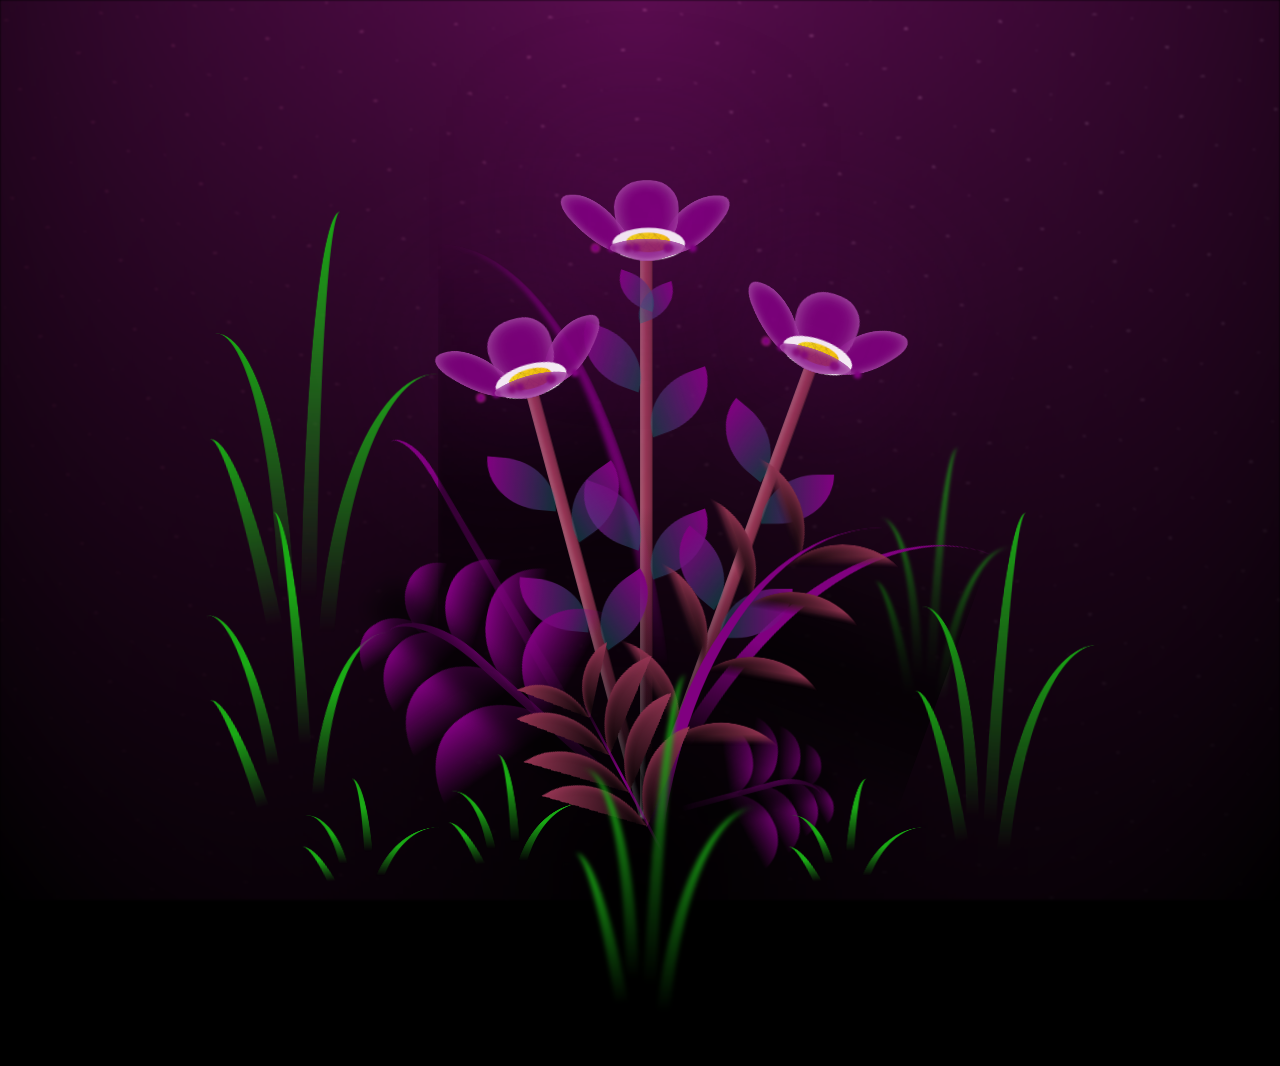
==== index.html @ 7416a655 "Add files via upload" ====
<html lang="en"><head>
    <meta charset="UTF-8">
    <meta http-equiv="X-UA-Compatible" content="IE=edge">
    <meta name="viewport" content="width=device-width, initial-scale=1.0">
    <title>Document</title>
    <style>
        *,
*::after,
*::before {
  padding: 0;
  margin: 0;
  box-sizing: border-box;
}

:root {
  --dark-color: #000;
}

body {
  display: flex;
  align-items: flex-end;
  justify-content: center;
  min-height: 100vh;
  background-color: var(--dark-color);
  overflow: hidden;
  perspective: 1000px;
}

.night {
  position: fixed;
  left: 50%;
  top: 0;
  transform: translateX(-50%);
  width: 100%;
  height: 100%;
  filter: blur(0.1vmin);
  background-image: radial-gradient(ellipse at top, transparent 0%, var(--dark-color)), radial-gradient(ellipse at bottom, var(--dark-color), rgba(206, 29, 182, 0.623)), repeating-linear-gradient(220deg, black 0px, black 19px, transparent 19px, transparent 22px), repeating-linear-gradient(189deg, black 0px, black 19px, transparent 19px, transparent 22px), repeating-linear-gradient(148deg, black 0px, black 19px, transparent 19px, transparent 22px), linear-gradient(90deg, #953553, #f0f0f0);
}

.flowers {
  position: relative;
  transform: scale(0.9);
}

.flower {
  position: absolute;
  bottom: 10vmin;
  transform-origin: bottom center;
  z-index: 10;
  --fl-speed: 0.8s;
}
.flower--1 {
  -webkit-animation: moving-flower-1 4s linear infinite;
          animation: moving-flower-1 4s linear infinite;
}
.flower--1 .flower__line {
  height: 70vmin;
  -webkit-animation-delay: 0.3s;
          animation-delay: 0.3s;
}
.flower--1 .flower__line__leaf--1 {
  -webkit-animation: blooming-leaf-right var(--fl-speed) 1.6s backwards;
          animation: blooming-leaf-right var(--fl-speed) 1.6s backwards;
}
.flower--1 .flower__line__leaf--2 {
  -webkit-animation: blooming-leaf-right var(--fl-speed) 1.4s backwards;
          animation: blooming-leaf-right var(--fl-speed) 1.4s backwards;
}
.flower--1 .flower__line__leaf--3 {
  -webkit-animation: blooming-leaf-left var(--fl-speed) 1.2s backwards;
          animation: blooming-leaf-left var(--fl-speed) 1.2s backwards;
}
.flower--1 .flower__line__leaf--4 {
  -webkit-animation: blooming-leaf-left var(--fl-speed) 1s backwards;
          animation: blooming-leaf-left var(--fl-speed) 1s backwards;
}
.flower--1 .flower__line__leaf--5 {
  -webkit-animation: blooming-leaf-right var(--fl-speed) 1.8s backwards;
          animation: blooming-leaf-right var(--fl-speed) 1.8s backwards;
}
.flower--1 .flower__line__leaf--6 {
  -webkit-animation: blooming-leaf-left var(--fl-speed) 2s backwards;
          animation: blooming-leaf-left var(--fl-speed) 2s backwards;
}
.flower--2 {
  left: 50%;
  transform: rotate(20deg);
  -webkit-animation: moving-flower-2 4s linear infinite;
          animation: moving-flower-2 4s linear infinite;
}
.flower--2 .flower__line {
  height: 60vmin;
  -webkit-animation-delay: 0.6s;
          animation-delay: 0.6s;
}
.flower--2 .flower__line__leaf--1 {
  -webkit-animation: blooming-leaf-right var(--fl-speed) 1.9s backwards;
          animation: blooming-leaf-right var(--fl-speed) 1.9s backwards;
}
.flower--2 .flower__line__leaf--2 {
  -webkit-animation: blooming-leaf-right var(--fl-speed) 1.7s backwards;
          animation: blooming-leaf-right var(--fl-speed) 1.7s backwards;
}
.flower--2 .flower__line__leaf--3 {
  -webkit-animation: blooming-leaf-left var(--fl-speed) 1.5s backwards;
          animation: blooming-leaf-left var(--fl-speed) 1.5s backwards;
}
.flower--2 .flower__line__leaf--4 {
  -webkit-animation: blooming-leaf-left var(--fl-speed) 1.3s backwards;
          animation: blooming-leaf-left var(--fl-speed) 1.3s backwards;
}
.flower--3 {
  left: 50%;
  transform: rotate(-15deg);
  -webkit-animation: moving-flower-3 4s linear infinite;
          animation: moving-flower-3 4s linear infinite;
}
.flower--3 .flower__line {
  -webkit-animation-delay: 0.9s;
          animation-delay: 0.9s;
}
.flower--3 .flower__line__leaf--1 {
  -webkit-animation: blooming-leaf-right var(--fl-speed) 2.5s backwards;
          animation: blooming-leaf-right var(--fl-speed) 2.5s backwards;
}
.flower--3 .flower__line__leaf--2 {
  -webkit-animation: blooming-leaf-right var(--fl-speed) 2.3s backwards;
          animation: blooming-leaf-right var(--fl-speed) 2.3s backwards;
}
.flower--3 .flower__line__leaf--3 {
  -webkit-animation: blooming-leaf-left var(--fl-speed) 2.1s backwards;
          animation: blooming-leaf-left var(--fl-speed) 2.1s backwards;
}
.flower--3 .flower__line__leaf--4 {
  -webkit-animation: blooming-leaf-left var(--fl-speed) 1.9s backwards;
          animation: blooming-leaf-left var(--fl-speed) 1.9s backwards;
}
.flower__leafs {
  position: relative;
  -webkit-animation: blooming-flower 2s backwards;
          animation: blooming-flower 2s backwards;
}
.flower__leafs--1 {
  -webkit-animation-delay: 1.1s;
          animation-delay: 1.1s;
}
.flower__leafs--2 {
  -webkit-animation-delay: 1.4s;
          animation-delay: 1.4s;
}
.flower__leafs--3 {
  -webkit-animation-delay: 1.7s;
          animation-delay: 1.7s;
}
.flower__leafs::after {
  content: "";
  position: absolute;
  left: 0;
  top: 0;
  transform: translate(-50%, -100%);
  width: 8vmin;
  height: 8vmin;
  background-color: #800080;
  filter: blur(10vmin);
}
.flower__leaf {
  position: absolute;
  bottom: 0;
  left: 50%;
  width: 8vmin;
  height: 11vmin;
  border-radius: 51% 49% 47% 53%/44% 45% 55% 69%;
  background-color: #800080	;
  background-image: linear-gradient(to top, #800080, #800080	);
  transform-origin: bottom center;
  opacity: 0.9;
  box-shadow: inset 0 0 2vmin rgba(255, 255, 255, 0.5);
}
.flower__leaf--1 {
  transform: translate(-10%, 1%) rotateY(40deg) rotateX(-50deg);
}
.flower__leaf--2 {
  transform: translate(-50%, -4%) rotateX(40deg);
}
.flower__leaf--3 {
  transform: translate(-90%, 0%) rotateY(45deg) rotateX(50deg);
}
.flower__leaf--4 {
  width: 8vmin;
  height: 8vmin;
  transform-origin: bottom left;
  border-radius: 4vmin 10vmin 4vmin 4vmin;
  transform: translate(0%, 18%) rotateX(70deg) rotate(-43deg);
  background-image: linear-gradient(to top, #800080	, #800080);
  z-index: 1;
  opacity: 0.8;
}
.flower__white-circle {
  position: absolute;
  left: -3.5vmin;
  top: -3vmin;
  width: 9vmin;
  height: 4vmin;
  border-radius: 50%;
  background-color: #fff;
}
.flower__white-circle::after {
  content: "";
  position: absolute;
  left: 50%;
  top: 45%;
  transform: translate(-50%, -50%);
  width: 60%;
  height: 60%;
  border-radius: inherit;
  background-image: repeating-linear-gradient(135deg, rgba(0, 0, 0, 0.03) 0px, rgba(0, 0, 0, 0.03) 1px, transparent 1px, transparent 12px), repeating-linear-gradient(45deg, rgba(0, 0, 0, 0.03) 0px, rgba(0, 0, 0, 0.03) 1px, transparent 1px, transparent 12px), repeating-linear-gradient(67.5deg, rgba(0, 0, 0, 0.03) 0px, rgba(0, 0, 0, 0.03) 1px, transparent 1px, transparent 12px), repeating-linear-gradient(135deg, rgba(0, 0, 0, 0.03) 0px, rgba(0, 0, 0, 0.03) 1px, transparent 1px, transparent 12px), repeating-linear-gradient(45deg, rgba(0, 0, 0, 0.03) 0px, rgba(0, 0, 0, 0.03) 1px, transparent 1px, transparent 12px), repeating-linear-gradient(112.5deg, rgba(0, 0, 0, 0.03) 0px, rgba(0, 0, 0, 0.03) 1px, transparent 1px, transparent 12px), repeating-linear-gradient(112.5deg, rgba(0, 0, 0, 0.03) 0px, rgba(0, 0, 0, 0.03) 1px, transparent 1px, transparent 12px), repeating-linear-gradient(45deg, rgba(0, 0, 0, 0.03) 0px, rgba(0, 0, 0, 0.03) 1px, transparent 1px, transparent 12px), repeating-linear-gradient(22.5deg, rgba(0, 0, 0, 0.03) 0px, rgba(0, 0, 0, 0.03) 1px, transparent 1px, transparent 12px), repeating-linear-gradient(45deg, rgba(0, 0, 0, 0.03) 0px, rgba(0, 0, 0, 0.03) 1px, transparent 1px, transparent 12px), repeating-linear-gradient(22.5deg, rgba(0, 0, 0, 0.03) 0px, rgba(0, 0, 0, 0.03) 1px, transparent 1px, transparent 12px), repeating-linear-gradient(135deg, rgba(0, 0, 0, 0.03) 0px, rgba(0, 0, 0, 0.03) 1px, transparent 1px, transparent 12px), repeating-linear-gradient(157.5deg, rgba(0, 0, 0, 0.03) 0px, rgba(0, 0, 0, 0.03) 1px, transparent 1px, transparent 12px), repeating-linear-gradient(67.5deg, rgba(0, 0, 0, 0.03) 0px, rgba(0, 0, 0, 0.03) 1px, transparent 1px, transparent 12px), repeating-linear-gradient(67.5deg, rgba(0, 0, 0, 0.03) 0px, rgba(0, 0, 0, 0.03) 1px, transparent 1px, transparent 12px), linear-gradient(90deg, #ffeb12, #ffce00);
}
.flower__line {
  height: 55vmin;
  width: 1.5vmin;
  background-image: linear-gradient(to left, rgba(0, 0, 0, 0.2), transparent, rgba(255, 255, 255, 0.2)), linear-gradient(to top, transparent 10%, #953553, #953553);
  box-shadow: inset 0 0 2px rgba(0, 0, 0, 0.5);
  -webkit-animation: grow-flower-tree 4s backwards;
          animation: grow-flower-tree 4s backwards;
}
.flower__line__leaf {
  --w: 7vmin;
  --h: calc(var(--w) + 2vmin);
  position: absolute;
  top: 20%;
  left: 90%;
  width: var(--w);
  height: var(--h);
  border-top-right-radius: var(--h);
  border-bottom-left-radius: var(--h);
  background-image: linear-gradient(to top, rgba(20, 117, 122, 0.4), #800080);
}
.flower__line__leaf--1 {
  transform: rotate(70deg) rotateY(30deg);
}
.flower__line__leaf--2 {
  top: 45%;
  transform: rotate(70deg) rotateY(30deg);
}
.flower__line__leaf--3, .flower__line__leaf--4, .flower__line__leaf--6 {
  border-top-right-radius: 0;
  border-bottom-left-radius: 0;
  border-top-left-radius: var(--h);
  border-bottom-right-radius: var(--h);
  left: -460%;
  top: 12%;
  transform: rotate(-70deg) rotateY(30deg);
}
.flower__line__leaf--4 {
  top: 40%;
}
.flower__line__leaf--5 {
  top: 0;
  transform-origin: left;
  transform: rotate(70deg) rotateY(30deg) scale(0.6);
}
.flower__line__leaf--6 {
  top: -2%;
  left: -450%;
  transform-origin: right;
  transform: rotate(-70deg) rotateY(30deg) scale(0.6);
}
.flower__light {
  position: absolute;
  bottom: 0vmin;
  width: 1vmin;
  height: 1vmin;
  background-color: #953553;
  border-radius: 50%;
  filter: blur(0.2vmin);
  -webkit-animation: light-ans 4s linear infinite backwards;
          animation: light-ans 4s linear infinite backwards;
}
.flower__light:nth-child(odd) {
  background-color: #800080;
}
.flower__light--1 {
  left: -2vmin;
  -webkit-animation-delay: 1s;
          animation-delay: 1s;
}
.flower__light--2 {
  left: 3vmin;
  -webkit-animation-delay: 0.5s;
          animation-delay: 0.5s;
}
.flower__light--3 {
  left: -6vmin;
  -webkit-animation-delay: 0.3s;
          animation-delay: 0.3s;
}
.flower__light--4 {
  left: 6vmin;
  -webkit-animation-delay: 0.9s;
          animation-delay: 0.9s;
}
.flower__light--5 {
  left: -1vmin;
  -webkit-animation-delay: 1.5s;
          animation-delay: 1.5s;
}
.flower__light--6 {
  left: -4vmin;
  -webkit-animation-delay: 3s;
          animation-delay: 3s;
}
.flower__light--7 {
  left: 3vmin;
  -webkit-animation-delay: 2s;
          animation-delay: 2s;
}
.flower__light--8 {
  left: -6vmin;
  -webkit-animation-delay: 3.5s;
          animation-delay: 3.5s;
}
.flower__grass {
  --c: #800080;
  --line-w: 1.5vmin;
  position: absolute;
  bottom: 12vmin;
  left: -7vmin;
  display: flex;
  flex-direction: column;
  align-items: flex-end;
  z-index: 20;
  transform-origin: bottom center;
  transform: rotate(-48deg) rotateY(40deg);
}
.flower__grass--1 {
  -webkit-animation: moving-grass 2s linear infinite;
          animation: moving-grass 2s linear infinite;
}
.flower__grass--2 {
  left: 2vmin;
  bottom: 10vmin;
  transform: scale(0.5) rotate(75deg) rotateX(10deg) rotateY(-200deg);
  opacity: 0.8;
  z-index: 0;
  -webkit-animation: moving-grass--2 1.5s linear infinite;
          animation: moving-grass--2 1.5s linear infinite;
}
.flower__grass--top {
  width: 7vmin;
  height: 10vmin;
  border-top-right-radius: 100%;
  border-right: var(--line-w) solid var(--c);
  transform-origin: bottom center;
  transform: rotate(-2deg);
}
.flower__grass--bottom {
  margin-top: -2px;
  width: var(--line-w);
  height: 25vmin;
  background-image: linear-gradient(to top, transparent, var(--c));
}
.flower__grass__leaf {
  --size: 10vmin;
  position: absolute;
  width: calc(var(--size) * 2.1);
  height: var(--size);
  border-top-left-radius: var(--size);
  border-top-right-radius: var(--size);
  background-image: linear-gradient(to top, transparent, transparent 30%, var(--c));
  z-index: 100;
}
.flower__grass__leaf--1 {
  top: -6%;
  left: 30%;
  --size: 6vmin;
  transform: rotate(-20deg);
  -webkit-animation: growing-grass-ans--1 2s 2.6s backwards;
          animation: growing-grass-ans--1 2s 2.6s backwards;
}
@-webkit-keyframes growing-grass-ans--1 {
  0% {
    transform-origin: bottom left;
    transform: rotate(-20deg) scale(0);
  }
}
@keyframes growing-grass-ans--1 {
  0% {
    transform-origin: bottom left;
    transform: rotate(-20deg) scale(0);
  }
}
.flower__grass__leaf--2 {
  top: -5%;
  left: -110%;
  --size: 6vmin;
  transform: rotate(10deg);
  -webkit-animation: growing-grass-ans--2 2s 2.4s linear backwards;
          animation: growing-grass-ans--2 2s 2.4s linear backwards;
}
@-webkit-keyframes growing-grass-ans--2 {
  0% {
    transform-origin: bottom right;
    transform: rotate(10deg) scale(0);
  }
}
@keyframes growing-grass-ans--2 {
  0% {
    transform-origin: bottom right;
    transform: rotate(10deg) scale(0);
  }
}
.flower__grass__leaf--3 {
  top: 5%;
  left: 60%;
  --size: 8vmin;
  transform: rotate(-18deg) rotateX(-20deg);
  -webkit-animation: growing-grass-ans--3 2s 2.2s linear backwards;
          animation: growing-grass-ans--3 2s 2.2s linear backwards;
}
@-webkit-keyframes growing-grass-ans--3 {
  0% {
    transform-origin: bottom left;
    transform: rotate(-18deg) rotateX(-20deg) scale(0);
  }
}
@keyframes growing-grass-ans--3 {
  0% {
    transform-origin: bottom left;
    transform: rotate(-18deg) rotateX(-20deg) scale(0);
  }
}
.flower__grass__leaf--4 {
  top: 6%;
  left: -135%;
  --size: 8vmin;
  transform: rotate(2deg);
  -webkit-animation: growing-grass-ans--4 2s 2s linear backwards;
          animation: growing-grass-ans--4 2s 2s linear backwards;
}
@-webkit-keyframes growing-grass-ans--4 {
  0% {
    transform-origin: bottom right;
    transform: rotate(2deg) scale(0);
  }
}
@keyframes growing-grass-ans--4 {
  0% {
    transform-origin: bottom right;
    transform: rotate(2deg) scale(0);
  }
}
.flower__grass__leaf--5 {
  top: 20%;
  left: 60%;
  --size: 10vmin;
  transform: rotate(-24deg) rotateX(-20deg);
  -webkit-animation: growing-grass-ans--5 2s 1.8s linear backwards;
          animation: growing-grass-ans--5 2s 1.8s linear backwards;
}
@-webkit-keyframes growing-grass-ans--5 {
  0% {
    transform-origin: bottom left;
    transform: rotate(-24deg) rotateX(-20deg) scale(0);
  }
}
@keyframes growing-grass-ans--5 {
  0% {
    transform-origin: bottom left;
    transform: rotate(-24deg) rotateX(-20deg) scale(0);
  }
}
.flower__grass__leaf--6 {
  top: 22%;
  left: -180%;
  --size: 10vmin;
  transform: rotate(10deg);
  -webkit-animation: growing-grass-ans--6 2s 1.6s linear backwards;
          animation: growing-grass-ans--6 2s 1.6s linear backwards;
}
@-webkit-keyframes growing-grass-ans--6 {
  0% {
    transform-origin: bottom right;
    transform: rotate(10deg) scale(0);
  }
}
@keyframes growing-grass-ans--6 {
  0% {
    transform-origin: bottom right;
    transform: rotate(10deg) scale(0);
  }
}
.flower__grass__leaf--7 {
  top: 39%;
  left: 70%;
  --size: 10vmin;
  transform: rotate(-10deg);
  -webkit-animation: growing-grass-ans--7 2s 1.4s linear backwards;
          animation: growing-grass-ans--7 2s 1.4s linear backwards;
}
@-webkit-keyframes growing-grass-ans--7 {
  0% {
    transform-origin: bottom left;
    transform: rotate(-10deg) scale(0);
  }
}
@keyframes growing-grass-ans--7 {
  0% {
    transform-origin: bottom left;
    transform: rotate(-10deg) scale(0);
  }
}
.flower__grass__leaf--8 {
  top: 40%;
  left: -215%;
  --size: 11vmin;
  transform: rotate(10deg);
  -webkit-animation: growing-grass-ans--8 2s 1.2s linear backwards;
          animation: growing-grass-ans--8 2s 1.2s linear backwards;
}
@-webkit-keyframes growing-grass-ans--8 {
  0% {
    transform-origin: bottom right;
    transform: rotate(10deg) scale(0);
  }
}
@keyframes growing-grass-ans--8 {
  0% {
    transform-origin: bottom right;
    transform: rotate(10deg) scale(0);
  }
}
.flower__grass__overlay {
  position: absolute;
  top: -10%;
  right: 0%;
  width: 100%;
  height: 100%;
  background-color: rgba(0, 0, 0, 0.6);
  filter: blur(1.5vmin);
  z-index: 100;
}
.flower__g-long {
  --w: 2vmin;
  --h: 6vmin;
  --c: #800080;
  position: absolute;
  bottom: 10vmin;
  left: -3vmin;
  transform-origin: bottom center;
  transform: rotate(-30deg) rotateY(-20deg);
  display: flex;
  flex-direction: column;
  align-items: flex-end;
  -webkit-animation: flower-g-long-ans 3s linear infinite;
          animation: flower-g-long-ans 3s linear infinite;
}
@-webkit-keyframes flower-g-long-ans {
  0%, 100% {
    transform: rotate(-30deg) rotateY(-20deg);
  }
  50% {
    transform: rotate(-32deg) rotateY(-20deg);
  }
}
@keyframes flower-g-long-ans {
  0%, 100% {
    transform: rotate(-30deg) rotateY(-20deg);
  }
  50% {
    transform: rotate(-32deg) rotateY(-20deg);
  }
}
.flower__g-long__top {
  top: calc(var(--h) * -1);
  width: calc(var(--w) + 1vmin);
  height: var(--h);
  border-top-right-radius: 100%;
  border-right: 0.7vmin solid var(--c);
  transform: translate(-0.7vmin, 1vmin);
}
.flower__g-long__bottom {
  width: var(--w);
  height: 50vmin;
  transform-origin: bottom center;
  background-image: linear-gradient(to top, transparent 30%, var(--c));
  box-shadow: inset 0 0 2px rgba(0, 0, 0, 0.5);
  -webkit-clip-path: polygon(35% 0, 65% 1%, 100% 100%, 0% 100%);
          clip-path: polygon(35% 0, 65% 1%, 100% 100%, 0% 100%);
}
.flower__g-right {
  position: absolute;
  bottom: 6vmin;
  left: -2vmin;
  transform-origin: bottom left;
  transform: rotate(20deg);
}
.flower__g-right .leaf {
  width: 30vmin;
  height: 50vmin;
  border-top-left-radius: 100%;
  border-left: 2vmin solid #800080;
  background-image: linear-gradient(to bottom, transparent, var(--dark-color) 60%);
  -webkit-mask-image: linear-gradient(to top, transparent 30%, #800080 60%);
}
.flower__g-right--1 {
  -webkit-animation: flower-g-right-ans 2.5s linear infinite;
          animation: flower-g-right-ans 2.5s linear infinite;
}
.flower__g-right--2 {
  left: 5vmin;
  transform: rotateY(-180deg);
  -webkit-animation: flower-g-right-ans--2 3s linear infinite;
          animation: flower-g-right-ans--2 3s linear infinite;
}
.flower__g-right--2 .leaf {
  height: 75vmin;
  filter: blur(0.3vmin);
  opacity: 0.8;
}
@-webkit-keyframes flower-g-right-ans {
  0%, 100% {
    transform: rotate(20deg);
  }
  50% {
    transform: rotate(24deg) rotateX(-20deg);
  }
}
@keyframes flower-g-right-ans {
  0%, 100% {
    transform: rotate(20deg);
  }
  50% {
    transform: rotate(24deg) rotateX(-20deg);
  }
}
@-webkit-keyframes flower-g-right-ans--2 {
  0%, 100% {
    transform: rotateY(-180deg) rotate(0deg) rotateX(-20deg);
  }
  50% {
    transform: rotateY(-180deg) rotate(6deg) rotateX(-20deg);
  }
}
@keyframes flower-g-right-ans--2 {
  0%, 100% {
    transform: rotateY(-180deg) rotate(0deg) rotateX(-20deg);
  }
  50% {
    transform: rotateY(-180deg) rotate(6deg) rotateX(-20deg);
  }
}
.flower__g-front {
  position: absolute;
  bottom: 6vmin;
  left: 2.5vmin;
  z-index: 100;
  transform-origin: bottom center;
  transform: rotate(-28deg) rotateY(30deg) scale(1.04);
  -webkit-animation: flower__g-front-ans 2s linear infinite;
          animation: flower__g-front-ans 2s linear infinite;
}
@-webkit-keyframes flower__g-front-ans {
  0%, 100% {
    transform: rotate(-28deg) rotateY(30deg) scale(1.04);
  }
  50% {
    transform: rotate(-35deg) rotateY(40deg) scale(1.04);
  }
}
@keyframes flower__g-front-ans {
  0%, 100% {
    transform: rotate(-28deg) rotateY(30deg) scale(1.04);
  }
  50% {
    transform: rotate(-35deg) rotateY(40deg) scale(1.04);
  }
}
.flower__g-front__line {
  width: 0.3vmin;
  height: 20vmin;
  background-image: linear-gradient(to top, transparent, #800080, transparent 100%);
  position: relative;
}
.flower__g-front__leaf-wrapper {
  position: absolute;
  top: 0;
  left: 0;
  transform-origin: bottom left;
  transform: rotate(10deg);
}
.flower__g-front__leaf-wrapper:nth-child(even) {
  left: 0vmin;
  transform: rotateY(-180deg) rotate(5deg);
  -webkit-animation: flower__g-front__leaf-left-ans 1s ease-in backwards;
          animation: flower__g-front__leaf-left-ans 1s ease-in backwards;
}
.flower__g-front__leaf-wrapper:nth-child(odd) {
  -webkit-animation: flower__g-front__leaf-ans 1s ease-in backwards;
          animation: flower__g-front__leaf-ans 1s ease-in backwards;
}
.flower__g-front__leaf-wrapper--1 {
  top: -8vmin;
  transform: scale(0.7);
  -webkit-animation: flower__g-front__leaf-ans 1s 5.5s ease-in backwards !important;
          animation: flower__g-front__leaf-ans 1s 5.5s ease-in backwards !important;
}
.flower__g-front__leaf-wrapper--2 {
  top: -8vmin;
  transform: rotateY(-180deg) scale(0.7) !important;
  -webkit-animation: flower__g-front__leaf-left-ans-2 1s 4.6s ease-in backwards !important;
          animation: flower__g-front__leaf-left-ans-2 1s 4.6s ease-in backwards !important;
}
.flower__g-front__leaf-wrapper--3 {
  top: -3vmin;
  -webkit-animation: flower__g-front__leaf-ans 1s 4.6s ease-in backwards;
          animation: flower__g-front__leaf-ans 1s 4.6s ease-in backwards;
}
.flower__g-front__leaf-wrapper--4 {
  top: -3vmin;
  transform: rotateY(-180deg) scale(0.9) !important;
  -webkit-animation: flower__g-front__leaf-left-ans-2 1s 4.6s ease-in backwards !important;
          animation: flower__g-front__leaf-left-ans-2 1s 4.6s ease-in backwards !important;
}
@-webkit-keyframes flower__g-front__leaf-left-ans-2 {
  0% {
    transform: rotateY(-180deg) scale(0);
  }
}
@keyframes flower__g-front__leaf-left-ans-2 {
  0% {
    transform: rotateY(-180deg) scale(0);
  }
}
.flower__g-front__leaf-wrapper--5, .flower__g-front__leaf-wrapper--6 {
  top: 2vmin;
}
.flower__g-front__leaf-wrapper--7, .flower__g-front__leaf-wrapper--8 {
  top: 6.5vmin;
}
.flower__g-front__leaf-wrapper--2 {
  -webkit-animation-delay: 5.2s !important;
          animation-delay: 5.2s !important;
}
.flower__g-front__leaf-wrapper--3 {
  -webkit-animation-delay: 4.9s !important;
          animation-delay: 4.9s !important;
}
.flower__g-front__leaf-wrapper--5 {
  -webkit-animation-delay: 4.3s !important;
          animation-delay: 4.3s !important;
}
.flower__g-front__leaf-wrapper--6 {
  -webkit-animation-delay: 4.1s !important;
          animation-delay: 4.1s !important;
}
.flower__g-front__leaf-wrapper--7 {
  -webkit-animation-delay: 3.8s !important;
          animation-delay: 3.8s !important;
}
.flower__g-front__leaf-wrapper--8 {
  -webkit-animation-delay: 3.5s !important;
          animation-delay: 3.5s !important;
}
@-webkit-keyframes flower__g-front__leaf-ans {
  0% {
    transform: rotate(10deg) scale(0);
  }
}
@keyframes flower__g-front__leaf-ans {
  0% {
    transform: rotate(10deg) scale(0);
  }
}
@-webkit-keyframes flower__g-front__leaf-left-ans {
  0% {
    transform: rotateY(-180deg) rotate(5deg) scale(0);
  }
}
@keyframes flower__g-front__leaf-left-ans {
  0% {
    transform: rotateY(-180deg) rotate(5deg) scale(0);
  }
}
.flower__g-front__leaf {
  width: 10vmin;
  height: 10vmin;
  border-radius: 100% 0% 0% 100%/100% 100% 0% 0%;
  box-shadow: inset 0 2px 1vmin #953553;
  background-image: linear-gradient(to bottom left, transparent, var(--dark-color)), linear-gradient(to bottom right, #953553 50%, transparent 50%, transparent);
  -webkit-mask-image: linear-gradient(to bottom right, #953553 50%, transparent 50%, transparent);
  mask-image: linear-gradient(to bottom right, #953553 50%, transparent 50%, transparent);
}
.flower__g-fr {
  position: absolute;
  bottom: -4vmin;
  left: vmin;
  transform-origin: bottom left;
  z-index: 10;
  -webkit-animation: flower__g-fr-ans 2s linear infinite;
          animation: flower__g-fr-ans 2s linear infinite;
}
@-webkit-keyframes flower__g-fr-ans {
  0%, 100% {
    transform: rotate(2deg);
  }
  50% {
    transform: rotate(4deg);
  }
}
@keyframes flower__g-fr-ans {
  0%, 100% {
    transform: rotate(2deg);
  }
  50% {
    transform: rotate(4deg);
  }
}
.flower__g-fr .leaf {
  width: 30vmin;
  height: 50vmin;
  border-top-left-radius: 100%;
  border-left: 2vmin solid #800080;
  -webkit-mask-image: linear-gradient(to top, transparent 25%, #800080 50%);
  position: relative;
  z-index: 1;
}
.flower__g-fr__leaf {
  position: absolute;
  top: 0;
  left: 0;
  width: 10vmin;
  height: 10vmin;
  border-radius: 100% 0% 0% 100%/100% 100% 0% 0%;
  box-shadow: inset 0 2px 1vmin #953553;
  background-image: linear-gradient(to bottom left, transparent, var(--dark-color) 98%), linear-gradient(to bottom right, #953553 45%, transparent 50%, transparent);
  -webkit-mask-image: linear-gradient(135deg, #800080 40%, transparent 50%, transparent);
}
.flower__g-fr__leaf--1 {
  left: 20vmin;
  transform: rotate(45deg);
  -webkit-animation: flower__g-fr-leaft-ans-1 0.5s 5.2s linear backwards;
          animation: flower__g-fr-leaft-ans-1 0.5s 5.2s linear backwards;
}
@-webkit-keyframes flower__g-fr-leaft-ans-1 {
  0% {
    transform-origin: left;
    transform: rotate(45deg) scale(0);
  }
}
@keyframes flower__g-fr-leaft-ans-1 {
  0% {
    transform-origin: left;
    transform: rotate(45deg) scale(0);
  }
}
.flower__g-fr__leaf--2 {
  left: 12vmin;
  top: -7vmin;
  transform: rotate(25deg) rotateY(-180deg);
  -webkit-animation: flower__g-fr-leaft-ans-6 0.5s 5s linear backwards;
          animation: flower__g-fr-leaft-ans-6 0.5s 5s linear backwards;
}
.flower__g-fr__leaf--3 {
  left: 15vmin;
  top: 6vmin;
  transform: rotate(55deg);
  -webkit-animation: flower__g-fr-leaft-ans-5 0.5s 4.8s linear backwards;
          animation: flower__g-fr-leaft-ans-5 0.5s 4.8s linear backwards;
}
.flower__g-fr__leaf--4 {
  left: 6vmin;
  top: -2vmin;
  transform: rotate(25deg) rotateY(-180deg);
  -webkit-animation: flower__g-fr-leaft-ans-6 0.5s 4.6s linear backwards;
          animation: flower__g-fr-leaft-ans-6 0.5s 4.6s linear backwards;
}
.flower__g-fr__leaf--5 {
  left: 10vmin;
  top: 14vmin;
  transform: rotate(55deg);
  -webkit-animation: flower__g-fr-leaft-ans-5 0.5s 4.4s linear backwards;
          animation: flower__g-fr-leaft-ans-5 0.5s 4.4s linear backwards;
}
@-webkit-keyframes flower__g-fr-leaft-ans-5 {
  0% {
    transform-origin: left;
    transform: rotate(55deg) scale(0);
  }
}
@keyframes flower__g-fr-leaft-ans-5 {
  0% {
    transform-origin: left;
    transform: rotate(55deg) scale(0);
  }
}
.flower__g-fr__leaf--6 {
  left: 0vmin;
  top: 6vmin;
  transform: rotate(25deg) rotateY(-180deg);
  -webkit-animation: flower__g-fr-leaft-ans-6 0.5s 4.2s linear backwards;
          animation: flower__g-fr-leaft-ans-6 0.5s 4.2s linear backwards;
}
@-webkit-keyframes flower__g-fr-leaft-ans-6 {
  0% {
    transform-origin: right;
    transform: rotate(25deg) rotateY(-180deg) scale(0);
  }
}
@keyframes flower__g-fr-leaft-ans-6 {
  0% {
    transform-origin: right;
    transform: rotate(25deg) rotateY(-180deg) scale(0);
  }
}
.flower__g-fr__leaf--7 {
  left: 5vmin;
  top: 22vmin;
  transform: rotate(45deg);
  -webkit-animation: flower__g-fr-leaft-ans-7 0.5s 4s linear backwards;
          animation: flower__g-fr-leaft-ans-7 0.5s 4s linear backwards;
}
@-webkit-keyframes flower__g-fr-leaft-ans-7 {
  0% {
    transform-origin: left;
    transform: rotate(45deg) scale(0);
  }
}
@keyframes flower__g-fr-leaft-ans-7 {
  0% {
    transform-origin: left;
    transform: rotate(45deg) scale(0);
  }
}
.flower__g-fr__leaf--8 {
  left: -4vmin;
  top: 15vmin;
  transform: rotate(15deg) rotateY(-180deg);
  -webkit-animation: flower__g-fr-leaft-ans-8 0.5s 3.8s linear backwards;
          animation: flower__g-fr-leaft-ans-8 0.5s 3.8s linear backwards;
}
@-webkit-keyframes flower__g-fr-leaft-ans-8 {
  0% {
    transform-origin: right;
    transform: rotate(15deg) rotateY(-180deg) scale(0);
  }
}
@keyframes flower__g-fr-leaft-ans-8 {
  0% {
    transform-origin: right;
    transform: rotate(15deg) rotateY(-180deg) scale(0);
  }
}

.long-g {
  position: absolute;
  bottom: 25vmin;
  left: -42vmin;
  transform-origin: bottom left;
}
.long-g--1 {
  bottom: 0vmin;
  transform: scale(0.8) rotate(-5deg);
}
.long-g--1 .leaf {
  -webkit-mask-image: linear-gradient(to top, transparent 40%, #800080 80%) !important;
}
.long-g--1 .leaf--1 {
  --w: 5vmin;
  --h: 60vmin;
  left: -2vmin;
  transform: rotate(3deg) rotateY(-180deg);
}
.long-g--2, .long-g--3 {
  bottom: -3vmin;
  left: -35vmin;
  transform-origin: center;
  transform: scale(0.6) rotateX(60deg);
}
.long-g--2 .leaf, .long-g--3 .leaf {
  -webkit-mask-image: linear-gradient(to top, transparent 50%, #800080 80%) !important;
}
.long-g--2 .leaf--1, .long-g--3 .leaf--1 {
  left: -1vmin;
  transform: rotateY(-180deg);
}
.long-g--3 {
  left: -17vmin;
  bottom: 0vmin;
}
.long-g--3 .leaf {
  -webkit-mask-image: linear-gradient(to top, transparent 40%, #800080 80%) !important;
}
.long-g--4 {
  left: 25vmin;
  bottom: -3vmin;
  transform-origin: center;
  transform: scale(0.6) rotateX(60deg);
}
.long-g--4 .leaf {
  -webkit-mask-image: linear-gradient(to top, transparent 50%, #800080 80%) !important;
}
.long-g--5 {
  left: 42vmin;
  bottom: 0vmin;
  transform: scale(0.8) rotate(2deg);
}
.long-g--6 {
  left: 0vmin;
  bottom: -20vmin;
  z-index: 100;
  filter: blur(0.3vmin);
  transform: scale(0.8) rotate(2deg);
}
.long-g--7 {
  left: 35vmin;
  bottom: 20vmin;
  z-index: -1;
  filter: blur(0.3vmin);
  transform: scale(0.6) rotate(2deg);
  opacity: 0.7;
}
.long-g .leaf {
  --w: 15vmin;
  --h: 40vmin;
  --c: #1aaa15;
  position: absolute;
  bottom: 0;
  width: var(--w);
  height: var(--h);
  border-top-left-radius: 100%;
  border-left: 2vmin solid var(--c);
  -webkit-mask-image: linear-gradient(to top, transparent 20%, var(--dark-color));
  transform-origin: bottom center;
}
.long-g .leaf--0 {
  left: 2vmin;
  -webkit-animation: leaf-ans-1 4s linear infinite;
          animation: leaf-ans-1 4s linear infinite;
}
.long-g .leaf--1 {
  --w: 5vmin;
  --h: 60vmin;
  -webkit-animation: leaf-ans-1 4s linear infinite;
          animation: leaf-ans-1 4s linear infinite;
}
.long-g .leaf--2 {
  --w: 10vmin;
  --h: 40vmin;
  left: -0.5vmin;
  bottom: 5vmin;
  transform-origin: bottom left;
  transform: rotateY(-180deg);
  -webkit-animation: leaf-ans-2 3s linear infinite;
          animation: leaf-ans-2 3s linear infinite;
}
.long-g .leaf--3 {
  --w: 5vmin;
  --h: 30vmin;
  left: -1vmin;
  bottom: 3.2vmin;
  transform-origin: bottom left;
  transform: rotate(-10deg) rotateY(-180deg);
  -webkit-animation: leaf-ans-3 3s linear infinite;
          animation: leaf-ans-3 3s linear infinite;
}

@-webkit-keyframes leaf-ans-1 {
  0%, 100% {
    transform: rotate(-5deg) scale(1);
  }
  50% {
    transform: rotate(5deg) scale(1.1);
  }
}

@keyframes leaf-ans-1 {
  0%, 100% {
    transform: rotate(-5deg) scale(1);
  }
  50% {
    transform: rotate(5deg) scale(1.1);
  }
}
@-webkit-keyframes leaf-ans-2 {
  0%, 100% {
    transform: rotateY(-180deg) rotate(5deg);
  }
  50% {
    transform: rotateY(-180deg) rotate(0deg) scale(1.1);
  }
}
@keyframes leaf-ans-2 {
  0%, 100% {
    transform: rotateY(-180deg) rotate(5deg);
  }
  50% {
    transform: rotateY(-180deg) rotate(0deg) scale(1.1);
  }
}
@-webkit-keyframes leaf-ans-3 {
  0%, 100% {
    transform: rotate(-10deg) rotateY(-180deg);
  }
  50% {
    transform: rotate(-20deg) rotateY(-180deg);
  }
}
@keyframes leaf-ans-3 {
  0%, 100% {
    transform: rotate(-10deg) rotateY(-180deg);
  }
  50% {
    transform: rotate(-20deg) rotateY(-180deg);
  }
}
.grow-ans {
  -webkit-animation: grow-ans 2s var(--d) backwards;
          animation: grow-ans 2s var(--d) backwards;
}

@-webkit-keyframes grow-ans {
  0% {
    transform: scale(0);
    opacity: 0;
  }
}

@keyframes grow-ans {
  0% {
    transform: scale(0);
    opacity: 0;
  }
}
@-webkit-keyframes light-ans {
  0% {
    opacity: 0;
    transform: translateY(0vmin);
  }
  25% {
    opacity: 1;
    transform: translateY(-5vmin) translateX(-2vmin);
  }
  50% {
    opacity: 1;
    transform: translateY(-15vmin) translateX(2vmin);
    filter: blur(0.2vmin);
  }
  75% {
    transform: translateY(-20vmin) translateX(-2vmin);
    filter: blur(0.2vmin);
  }
  100% {
    transform: translateY(-30vmin);
    opacity: 0;
    filter: blur(1vmin);
  }
}
@keyframes light-ans {
  0% {
    opacity: 0;
    transform: translateY(0vmin);
  }
  25% {
    opacity: 1;
    transform: translateY(-5vmin) translateX(-2vmin);
  }
  50% {
    opacity: 1;
    transform: translateY(-15vmin) translateX(2vmin);
    filter: blur(0.2vmin);
  }
  75% {
    transform: translateY(-20vmin) translateX(-2vmin);
    filter: blur(0.2vmin);
  }
  100% {
    transform: translateY(-30vmin);
    opacity: 0;
    filter: blur(1vmin);
  }
}
@-webkit-keyframes moving-flower-1 {
  0%, 100% {
    transform: rotate(2deg);
  }
  50% {
    transform: rotate(-2deg);
  }
}
@keyframes moving-flower-1 {
  0%, 100% {
    transform: rotate(2deg);
  }
  50% {
    transform: rotate(-2deg);
  }
}
@-webkit-keyframes moving-flower-2 {
  0%, 100% {
    transform: rotate(18deg);
  }
  50% {
    transform: rotate(14deg);
  }
}
@keyframes moving-flower-2 {
  0%, 100% {
    transform: rotate(18deg);
  }
  50% {
    transform: rotate(14deg);
  }
}
@-webkit-keyframes moving-flower-3 {
  0%, 100% {
    transform: rotate(-18deg);
  }
  50% {
    transform: rotate(-20deg) rotateY(-10deg);
  }
}
@keyframes moving-flower-3 {
  0%, 100% {
    transform: rotate(-18deg);
  }
  50% {
    transform: rotate(-20deg) rotateY(-10deg);
  }
}
@-webkit-keyframes blooming-leaf-right {
  0% {
    transform-origin: left;
    transform: rotate(70deg) rotateY(30deg) scale(0);
  }
}
@keyframes blooming-leaf-right {
  0% {
    transform-origin: left;
    transform: rotate(70deg) rotateY(30deg) scale(0);
  }
}
@-webkit-keyframes blooming-leaf-left {
  0% {
    transform-origin: right;
    transform: rotate(-70deg) rotateY(30deg) scale(0);
  }
}
@keyframes blooming-leaf-left {
  0% {
    transform-origin: right;
    transform: rotate(-70deg) rotateY(30deg) scale(0);
  }
}
@-webkit-keyframes grow-flower-tree {
  0% {
    height: 0;
    border-radius: 1vmin;
  }
}
@keyframes grow-flower-tree {
  0% {
    height: 0;
    border-radius: 1vmin;
  }
}
@-webkit-keyframes blooming-flower {
  0% {
    transform: scale(0);
  }
}
@keyframes blooming-flower {
  0% {
    transform: scale(0);
  }
}
@-webkit-keyframes moving-grass {
  0%, 100% {
    transform: rotate(-48deg) rotateY(40deg);
  }
  50% {
    transform: rotate(-50deg) rotateY(40deg);
  }
}
@keyframes moving-grass {
  0%, 100% {
    transform: rotate(-48deg) rotateY(40deg);
  }
  50% {
    transform: rotate(-50deg) rotateY(40deg);
  }
}
@-webkit-keyframes moving-grass--2 {
  0%, 100% {
    transform: scale(0.5) rotate(75deg) rotateX(10deg) rotateY(-200deg);
  }
  50% {
    transform: scale(0.5) rotate(79deg) rotateX(10deg) rotateY(-200deg);
  }
}
@keyframes moving-grass--2 {
  0%, 100% {
    transform: scale(0.5) rotate(75deg) rotateX(10deg) rotateY(-200deg);
  }
  50% {
    transform: scale(0.5) rotate(79deg) rotateX(10deg) rotateY(-200deg);
  }
}
.growing-grass {
  -webkit-animation: growing-grass-ans 1s 2s backwards;
          animation: growing-grass-ans 1s 2s backwards;
}

@-webkit-keyframes growing-grass-ans {
  0% {
    transform: scale(0);
  }
}

@keyframes growing-grass-ans {
  0% {
    transform: scale(0);
  }
}
.not-loaded * {
  -webkit-animation-play-state: paused !important;
          animation-play-state: paused !important;
}
    </style>
</head>
<body class="" data-new-gr-c-s-check-loaded="14.1130.0" data-gr-ext-installed="">

    <div class="night"></div>
    <div class="flowers">
      <div class="flower flower--1">
        <div class="flower__leafs flower__leafs--1">
          <div class="flower__leaf flower__leaf--1"></div>
          <div class="flower__leaf flower__leaf--2"></div>
          <div class="flower__leaf flower__leaf--3"></div>
          <div class="flower__leaf flower__leaf--4"></div>
          <div class="flower__white-circle"></div>
  
          <div class="flower__light flower__light--1"></div>
          <div class="flower__light flower__light--2"></div>
          <div class="flower__light flower__light--3"></div>
          <div class="flower__light flower__light--4"></div>
          <div class="flower__light flower__light--5"></div>
          <div class="flower__light flower__light--6"></div>
          <div class="flower__light flower__light--7"></div>
          <div class="flower__light flower__light--8"></div>
  
        </div>
        <div class="flower__line">
          <div class="flower__line__leaf flower__line__leaf--1"></div>
          <div class="flower__line__leaf flower__line__leaf--2"></div>
          <div class="flower__line__leaf flower__line__leaf--3"></div>
          <div class="flower__line__leaf flower__line__leaf--4"></div>
          <div class="flower__line__leaf flower__line__leaf--5"></div>
          <div class="flower__line__leaf flower__line__leaf--6"></div>
        </div>
      </div>
  
      <div class="flower flower--2">
        <div class="flower__leafs flower__leafs--2">
          <div class="flower__leaf flower__leaf--1"></div>
          <div class="flower__leaf flower__leaf--2"></div>
          <div class="flower__leaf flower__leaf--3"></div>
          <div class="flower__leaf flower__leaf--4"></div>
          <div class="flower__white-circle"></div>
  
          <div class="flower__light flower__light--1"></div>
          <div class="flower__light flower__light--2"></div>
          <div class="flower__light flower__light--3"></div>
          <div class="flower__light flower__light--4"></div>
          <div class="flower__light flower__light--5"></div>
          <div class="flower__light flower__light--6"></div>
          <div class="flower__light flower__light--7"></div>
          <div class="flower__light flower__light--8"></div>
  
        </div>
        <div class="flower__line">
          <div class="flower__line__leaf flower__line__leaf--1"></div>
          <div class="flower__line__leaf flower__line__leaf--2"></div>
          <div class="flower__line__leaf flower__line__leaf--3"></div>
          <div class="flower__line__leaf flower__line__leaf--4"></div>
        </div>
      </div>
  
      <div class="flower flower--3">
        <div class="flower__leafs flower__leafs--3">
          <div class="flower__leaf flower__leaf--1"></div>
          <div class="flower__leaf flower__leaf--2"></div>
          <div class="flower__leaf flower__leaf--3"></div>
          <div class="flower__leaf flower__leaf--4"></div>
          <div class="flower__white-circle"></div>
  
          <div class="flower__light flower__light--1"></div>
          <div class="flower__light flower__light--2"></div>
          <div class="flower__light flower__light--3"></div>
          <div class="flower__light flower__light--4"></div>
          <div class="flower__light flower__light--5"></div>
          <div class="flower__light flower__light--6"></div>
          <div class="flower__light flower__light--7"></div>
          <div class="flower__light flower__light--8"></div>
  
        </div>
        <div class="flower__line">
          <div class="flower__line__leaf flower__line__leaf--1"></div>
          <div class="flower__line__leaf flower__line__leaf--2"></div>
          <div class="flower__line__leaf flower__line__leaf--3"></div>
          <div class="flower__line__leaf flower__line__leaf--4"></div>
        </div>
      </div>
  
      <div class="grow-ans" style="--d:1.2s">
        <div class="flower__g-long">
          <div class="flower__g-long__top"></div>
          <div class="flower__g-long__bottom"></div>
        </div>
      </div>
  
      <div class="growing-grass">
        <div class="flower__grass flower__grass--1">
          <div class="flower__grass--top"></div>
          <div class="flower__grass--bottom"></div>
          <div class="flower__grass__leaf flower__grass__leaf--1"></div>
          <div class="flower__grass__leaf flower__grass__leaf--2"></div>
          <div class="flower__grass__leaf flower__grass__leaf--3"></div>
          <div class="flower__grass__leaf flower__grass__leaf--4"></div>
          <div class="flower__grass__leaf flower__grass__leaf--5"></div>
          <div class="flower__grass__leaf flower__grass__leaf--6"></div>
          <div class="flower__grass__leaf flower__grass__leaf--7"></div>
          <div class="flower__grass__leaf flower__grass__leaf--8"></div>
          <div class="flower__grass__overlay"></div>
        </div>
      </div>
  
      <div class="growing-grass">
        <div class="flower__grass flower__grass--2">
          <div class="flower__grass--top"></div>
          <div class="flower__grass--bottom"></div>
          <div class="flower__grass__leaf flower__grass__leaf--1"></div>
          <div class="flower__grass__leaf flower__grass__leaf--2"></div>
          <div class="flower__grass__leaf flower__grass__leaf--3"></div>
          <div class="flower__grass__leaf flower__grass__leaf--4"></div>
          <div class="flower__grass__leaf flower__grass__leaf--5"></div>
          <div class="flower__grass__leaf flower__grass__leaf--6"></div>
          <div class="flower__grass__leaf flower__grass__leaf--7"></div>
          <div class="flower__grass__leaf flower__grass__leaf--8"></div>
          <div class="flower__grass__overlay"></div>
        </div>
      </div>
  
      <div class="grow-ans" style="--d:2.4s">
        <div class="flower__g-right flower__g-right--1">
          <div class="leaf"></div>
        </div>
      </div>
  
      <div class="grow-ans" style="--d:2.8s">
        <div class="flower__g-right flower__g-right--2">
          <div class="leaf"></div>
        </div>
      </div>
  
      <div class="grow-ans" style="--d:2.8s">
        <div class="flower__g-front">
          <div class="flower__g-front__leaf-wrapper flower__g-front__leaf-wrapper--1">
            <div class="flower__g-front__leaf"></div>
          </div>
          <div class="flower__g-front__leaf-wrapper flower__g-front__leaf-wrapper--2">
            <div class="flower__g-front__leaf"></div>
          </div>
          <div class="flower__g-front__leaf-wrapper flower__g-front__leaf-wrapper--3">
            <div class="flower__g-front__leaf"></div>
          </div>
          <div class="flower__g-front__leaf-wrapper flower__g-front__leaf-wrapper--4">
            <div class="flower__g-front__leaf"></div>
          </div>
          <div class="flower__g-front__leaf-wrapper flower__g-front__leaf-wrapper--5">
            <div class="flower__g-front__leaf"></div>
          </div>
          <div class="flower__g-front__leaf-wrapper flower__g-front__leaf-wrapper--6">
            <div class="flower__g-front__leaf"></div>
          </div>
          <div class="flower__g-front__leaf-wrapper flower__g-front__leaf-wrapper--7">
            <div class="flower__g-front__leaf"></div>
          </div>
          <div class="flower__g-front__leaf-wrapper flower__g-front__leaf-wrapper--8">
            <div class="flower__g-front__leaf"></div>
          </div>
          <div class="flower__g-front__line"></div>
        </div>
      </div>
  
      <div class="grow-ans" style="--d:3.2s">
        <div class="flower__g-fr">
          <div class="leaf"></div>
          <div class="flower__g-fr__leaf flower__g-fr__leaf--1"></div>
          <div class="flower__g-fr__leaf flower__g-fr__leaf--2"></div>
          <div class="flower__g-fr__leaf flower__g-fr__leaf--3"></div>
          <div class="flower__g-fr__leaf flower__g-fr__leaf--4"></div>
          <div class="flower__g-fr__leaf flower__g-fr__leaf--5"></div>
          <div class="flower__g-fr__leaf flower__g-fr__leaf--6"></div>
          <div class="flower__g-fr__leaf flower__g-fr__leaf--7"></div>
          <div class="flower__g-fr__leaf flower__g-fr__leaf--8"></div>
        </div>
      </div>
  
      <div class="long-g long-g--0">
        <div class="grow-ans" style="--d:3s">
          <div class="leaf leaf--0"></div>
        </div>
        <div class="grow-ans" style="--d:2.2s">
          <div class="leaf leaf--1"></div>
        </div>
        <div class="grow-ans" style="--d:3.4s">
          <div class="leaf leaf--2"></div>
        </div>
        <div class="grow-ans" style="--d:3.6s">
          <div class="leaf leaf--3"></div>
        </div>
      </div>
  
      <div class="long-g long-g--1">
        <div class="grow-ans" style="--d:3.6s">
          <div class="leaf leaf--0"></div>
        </div>
        <div class="grow-ans" style="--d:3.8s">
          <div class="leaf leaf--1"></div>
        </div>
        <div class="grow-ans" style="--d:4s">
          <div class="leaf leaf--2"></div>
        </div>
        <div class="grow-ans" style="--d:4.2s">
          <div class="leaf leaf--3"></div>
        </div>
      </div>
  
      <div class="long-g long-g--2">
        <div class="grow-ans" style="--d:4s">
          <div class="leaf leaf--0"></div>
        </div>
        <div class="grow-ans" style="--d:4.2s">
          <div class="leaf leaf--1"></div>
        </div>
        <div class="grow-ans" style="--d:4.4s">
          <div class="leaf leaf--2"></div>
        </div>
        <div class="grow-ans" style="--d:4.6s">
          <div class="leaf leaf--3"></div>
        </div>
      </div>
  
      <div class="long-g long-g--3">
        <div class="grow-ans" style="--d:4s">
          <div class="leaf leaf--0"></div>
        </div>
        <div class="grow-ans" style="--d:4.2s">
          <div class="leaf leaf--1"></div>
        </div>
        <div class="grow-ans" style="--d:3s">
          <div class="leaf leaf--2"></div>
        </div>
        <div class="grow-ans" style="--d:3.6s">
          <div class="leaf leaf--3"></div>
        </div>
      </div>
  
      <div class="long-g long-g--4">
        <div class="grow-ans" style="--d:4s">
          <div class="leaf leaf--0"></div>
        </div>
        <div class="grow-ans" style="--d:4.2s">
          <div class="leaf leaf--1"></div>
        </div>
        <div class="grow-ans" style="--d:3s">
          <div class="leaf leaf--2"></div>
        </div>
        <div class="grow-ans" style="--d:3.6s">
          <div class="leaf leaf--3"></div>
        </div>
      </div>
  
      <div class="long-g long-g--5">
        <div class="grow-ans" style="--d:4s">
          <div class="leaf leaf--0"></div>
        </div>
        <div class="grow-ans" style="--d:4.2s">
          <div class="leaf leaf--1"></div>
        </div>
        <div class="grow-ans" style="--d:3s">
          <div class="leaf leaf--2"></div>
        </div>
        <div class="grow-ans" style="--d:3.6s">
          <div class="leaf leaf--3"></div>
        </div>
      </div>
  
      <div class="long-g long-g--6">
        <div class="grow-ans" style="--d:4.2s">
          <div class="leaf leaf--0"></div>
        </div>
        <div class="grow-ans" style="--d:4.4s">
          <div class="leaf leaf--1"></div>
        </div>
        <div class="grow-ans" style="--d:4.6s">
          <div class="leaf leaf--2"></div>
        </div>
        <div class="grow-ans" style="--d:4.8s">
          <div class="leaf leaf--3"></div>
        </div>
      </div>
  
      <div class="long-g long-g--7">
        <div class="grow-ans" style="--d:3s">
          <div class="leaf leaf--0"></div>
        </div>
        <div class="grow-ans" style="--d:3.2s">
          <div class="leaf leaf--1"></div>
        </div>
        <div class="grow-ans" style="--d:3.5s">
          <div class="leaf leaf--2"></div>
        </div>
        <div class="grow-ans" style="--d:3.6s">
          <div class="leaf leaf--3"></div>
        </div>
      </div>
    </div>
  

<script>   
onload = () => {
  const c = setTimeout(() => {
    document.body.classList.remove("not-loaded");
    clearTimeout(c);
  }, 1000);
};
</script>

</body><grammarly-desktop-integration data-grammarly-shadow-root="true"></grammarly-desktop-integration></html>
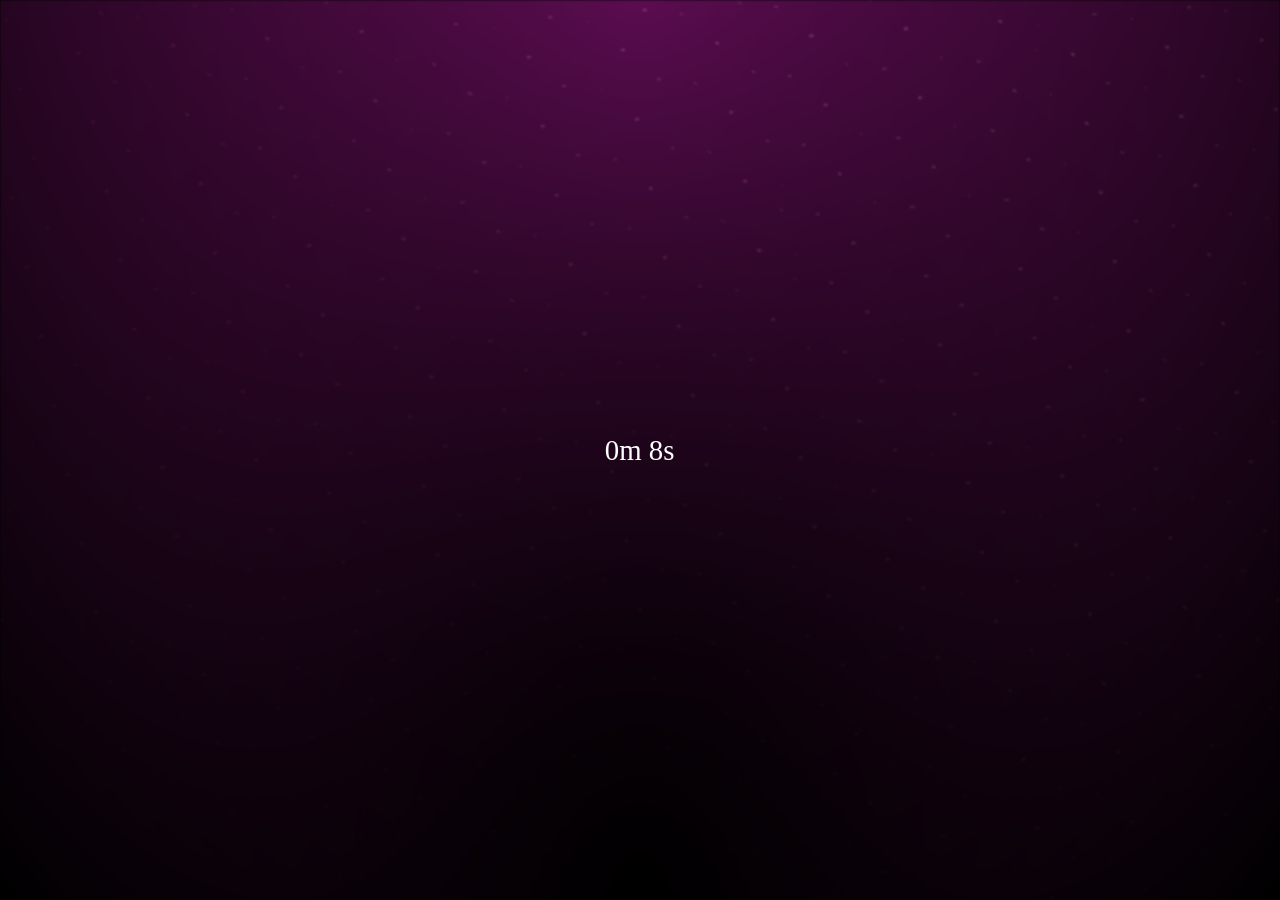
==== commit 1e06cadc: "Update index.html" ====
--- a/index.html
+++ b/index.html
@@ -1,1640 +1,59 @@
-<html lang="en"><head>
-    <meta charset="UTF-8">
+<!DOCTYPE html>
+<html lang="en">
+<head>
     <meta http-equiv="X-UA-Compatible" content="IE=edge">
     <meta name="viewport" content="width=device-width, initial-scale=1.0">
-    <title>Document</title>
+    <link rel="stylesheet" href="style.css"/>
     <style>
-        *,
-*::after,
-*::before {
-  padding: 0;
-  margin: 0;
-  box-sizing: border-box;
-}
+        body {
+            margin: 0;
+            display: flex;
+            align-items: center;
+            justify-content: center;
+            height: 100vh;
+        }
 
-:root {
-  --dark-color: #000;
-}
-
-body {
-  display: flex;
-  align-items: flex-end;
-  justify-content: center;
-  min-height: 100vh;
-  background-color: var(--dark-color);
-  overflow: hidden;
-  perspective: 1000px;
-}
-
-.night {
-  position: fixed;
-  left: 50%;
-  top: 0;
-  transform: translateX(-50%);
-  width: 100%;
-  height: 100%;
-  filter: blur(0.1vmin);
-  background-image: radial-gradient(ellipse at top, transparent 0%, var(--dark-color)), radial-gradient(ellipse at bottom, var(--dark-color), rgba(206, 29, 182, 0.623)), repeating-linear-gradient(220deg, black 0px, black 19px, transparent 19px, transparent 22px), repeating-linear-gradient(189deg, black 0px, black 19px, transparent 19px, transparent 22px), repeating-linear-gradient(148deg, black 0px, black 19px, transparent 19px, transparent 22px), linear-gradient(90deg, #953553, #f0f0f0);
-}
-
-.flowers {
-  position: relative;
-  transform: scale(0.9);
-}
-
-.flower {
-  position: absolute;
-  bottom: 10vmin;
-  transform-origin: bottom center;
-  z-index: 10;
-  --fl-speed: 0.8s;
-}
-.flower--1 {
-  -webkit-animation: moving-flower-1 4s linear infinite;
-          animation: moving-flower-1 4s linear infinite;
-}
-.flower--1 .flower__line {
-  height: 70vmin;
-  -webkit-animation-delay: 0.3s;
-          animation-delay: 0.3s;
-}
-.flower--1 .flower__line__leaf--1 {
-  -webkit-animation: blooming-leaf-right var(--fl-speed) 1.6s backwards;
-          animation: blooming-leaf-right var(--fl-speed) 1.6s backwards;
-}
-.flower--1 .flower__line__leaf--2 {
-  -webkit-animation: blooming-leaf-right var(--fl-speed) 1.4s backwards;
-          animation: blooming-leaf-right var(--fl-speed) 1.4s backwards;
-}
-.flower--1 .flower__line__leaf--3 {
-  -webkit-animation: blooming-leaf-left var(--fl-speed) 1.2s backwards;
-          animation: blooming-leaf-left var(--fl-speed) 1.2s backwards;
-}
-.flower--1 .flower__line__leaf--4 {
-  -webkit-animation: blooming-leaf-left var(--fl-speed) 1s backwards;
-          animation: blooming-leaf-left var(--fl-speed) 1s backwards;
-}
-.flower--1 .flower__line__leaf--5 {
-  -webkit-animation: blooming-leaf-right var(--fl-speed) 1.8s backwards;
-          animation: blooming-leaf-right var(--fl-speed) 1.8s backwards;
-}
-.flower--1 .flower__line__leaf--6 {
-  -webkit-animation: blooming-leaf-left var(--fl-speed) 2s backwards;
-          animation: blooming-leaf-left var(--fl-speed) 2s backwards;
-}
-.flower--2 {
-  left: 50%;
-  transform: rotate(20deg);
-  -webkit-animation: moving-flower-2 4s linear infinite;
-          animation: moving-flower-2 4s linear infinite;
-}
-.flower--2 .flower__line {
-  height: 60vmin;
-  -webkit-animation-delay: 0.6s;
-          animation-delay: 0.6s;
-}
-.flower--2 .flower__line__leaf--1 {
-  -webkit-animation: blooming-leaf-right var(--fl-speed) 1.9s backwards;
-          animation: blooming-leaf-right var(--fl-speed) 1.9s backwards;
-}
-.flower--2 .flower__line__leaf--2 {
-  -webkit-animation: blooming-leaf-right var(--fl-speed) 1.7s backwards;
-          animation: blooming-leaf-right var(--fl-speed) 1.7s backwards;
-}
-.flower--2 .flower__line__leaf--3 {
-  -webkit-animation: blooming-leaf-left var(--fl-speed) 1.5s backwards;
-          animation: blooming-leaf-left var(--fl-speed) 1.5s backwards;
-}
-.flower--2 .flower__line__leaf--4 {
-  -webkit-animation: blooming-leaf-left var(--fl-speed) 1.3s backwards;
-          animation: blooming-leaf-left var(--fl-speed) 1.3s backwards;
-}
-.flower--3 {
-  left: 50%;
-  transform: rotate(-15deg);
-  -webkit-animation: moving-flower-3 4s linear infinite;
-          animation: moving-flower-3 4s linear infinite;
-}
-.flower--3 .flower__line {
-  -webkit-animation-delay: 0.9s;
-          animation-delay: 0.9s;
-}
-.flower--3 .flower__line__leaf--1 {
-  -webkit-animation: blooming-leaf-right var(--fl-speed) 2.5s backwards;
-          animation: blooming-leaf-right var(--fl-speed) 2.5s backwards;
-}
-.flower--3 .flower__line__leaf--2 {
-  -webkit-animation: blooming-leaf-right var(--fl-speed) 2.3s backwards;
-          animation: blooming-leaf-right var(--fl-speed) 2.3s backwards;
-}
-.flower--3 .flower__line__leaf--3 {
-  -webkit-animation: blooming-leaf-left var(--fl-speed) 2.1s backwards;
-          animation: blooming-leaf-left var(--fl-speed) 2.1s backwards;
-}
-.flower--3 .flower__line__leaf--4 {
-  -webkit-animation: blooming-leaf-left var(--fl-speed) 1.9s backwards;
-          animation: blooming-leaf-left var(--fl-speed) 1.9s backwards;
-}
-.flower__leafs {
-  position: relative;
-  -webkit-animation: blooming-flower 2s backwards;
-          animation: blooming-flower 2s backwards;
-}
-.flower__leafs--1 {
-  -webkit-animation-delay: 1.1s;
-          animation-delay: 1.1s;
-}
-.flower__leafs--2 {
-  -webkit-animation-delay: 1.4s;
-          animation-delay: 1.4s;
-}
-.flower__leafs--3 {
-  -webkit-animation-delay: 1.7s;
-          animation-delay: 1.7s;
-}
-.flower__leafs::after {
-  content: "";
-  position: absolute;
-  left: 0;
-  top: 0;
-  transform: translate(-50%, -100%);
-  width: 8vmin;
-  height: 8vmin;
-  background-color: #800080;
-  filter: blur(10vmin);
-}
-.flower__leaf {
-  position: absolute;
-  bottom: 0;
-  left: 50%;
-  width: 8vmin;
-  height: 11vmin;
-  border-radius: 51% 49% 47% 53%/44% 45% 55% 69%;
-  background-color: #800080	;
-  background-image: linear-gradient(to top, #800080, #800080	);
-  transform-origin: bottom center;
-  opacity: 0.9;
-  box-shadow: inset 0 0 2vmin rgba(255, 255, 255, 0.5);
-}
-.flower__leaf--1 {
-  transform: translate(-10%, 1%) rotateY(40deg) rotateX(-50deg);
-}
-.flower__leaf--2 {
-  transform: translate(-50%, -4%) rotateX(40deg);
-}
-.flower__leaf--3 {
-  transform: translate(-90%, 0%) rotateY(45deg) rotateX(50deg);
-}
-.flower__leaf--4 {
-  width: 8vmin;
-  height: 8vmin;
-  transform-origin: bottom left;
-  border-radius: 4vmin 10vmin 4vmin 4vmin;
-  transform: translate(0%, 18%) rotateX(70deg) rotate(-43deg);
-  background-image: linear-gradient(to top, #800080	, #800080);
-  z-index: 1;
-  opacity: 0.8;
-}
-.flower__white-circle {
-  position: absolute;
-  left: -3.5vmin;
-  top: -3vmin;
-  width: 9vmin;
-  height: 4vmin;
-  border-radius: 50%;
-  background-color: #fff;
-}
-.flower__white-circle::after {
-  content: "";
-  position: absolute;
-  left: 50%;
-  top: 45%;
-  transform: translate(-50%, -50%);
-  width: 60%;
-  height: 60%;
-  border-radius: inherit;
-  background-image: repeating-linear-gradient(135deg, rgba(0, 0, 0, 0.03) 0px, rgba(0, 0, 0, 0.03) 1px, transparent 1px, transparent 12px), repeating-linear-gradient(45deg, rgba(0, 0, 0, 0.03) 0px, rgba(0, 0, 0, 0.03) 1px, transparent 1px, transparent 12px), repeating-linear-gradient(67.5deg, rgba(0, 0, 0, 0.03) 0px, rgba(0, 0, 0, 0.03) 1px, transparent 1px, transparent 12px), repeating-linear-gradient(135deg, rgba(0, 0, 0, 0.03) 0px, rgba(0, 0, 0, 0.03) 1px, transparent 1px, transparent 12px), repeating-linear-gradient(45deg, rgba(0, 0, 0, 0.03) 0px, rgba(0, 0, 0, 0.03) 1px, transparent 1px, transparent 12px), repeating-linear-gradient(112.5deg, rgba(0, 0, 0, 0.03) 0px, rgba(0, 0, 0, 0.03) 1px, transparent 1px, transparent 12px), repeating-linear-gradient(112.5deg, rgba(0, 0, 0, 0.03) 0px, rgba(0, 0, 0, 0.03) 1px, transparent 1px, transparent 12px), repeating-linear-gradient(45deg, rgba(0, 0, 0, 0.03) 0px, rgba(0, 0, 0, 0.03) 1px, transparent 1px, transparent 12px), repeating-linear-gradient(22.5deg, rgba(0, 0, 0, 0.03) 0px, rgba(0, 0, 0, 0.03) 1px, transparent 1px, transparent 12px), repeating-linear-gradient(45deg, rgba(0, 0, 0, 0.03) 0px, rgba(0, 0, 0, 0.03) 1px, transparent 1px, transparent 12px), repeating-linear-gradient(22.5deg, rgba(0, 0, 0, 0.03) 0px, rgba(0, 0, 0, 0.03) 1px, transparent 1px, transparent 12px), repeating-linear-gradient(135deg, rgba(0, 0, 0, 0.03) 0px, rgba(0, 0, 0, 0.03) 1px, transparent 1px, transparent 12px), repeating-linear-gradient(157.5deg, rgba(0, 0, 0, 0.03) 0px, rgba(0, 0, 0, 0.03) 1px, transparent 1px, transparent 12px), repeating-linear-gradient(67.5deg, rgba(0, 0, 0, 0.03) 0px, rgba(0, 0, 0, 0.03) 1px, transparent 1px, transparent 12px), repeating-linear-gradient(67.5deg, rgba(0, 0, 0, 0.03) 0px, rgba(0, 0, 0, 0.03) 1px, transparent 1px, transparent 12px), linear-gradient(90deg, #ffeb12, #ffce00);
-}
-.flower__line {
-  height: 55vmin;
-  width: 1.5vmin;
-  background-image: linear-gradient(to left, rgba(0, 0, 0, 0.2), transparent, rgba(255, 255, 255, 0.2)), linear-gradient(to top, transparent 10%, #953553, #953553);
-  box-shadow: inset 0 0 2px rgba(0, 0, 0, 0.5);
-  -webkit-animation: grow-flower-tree 4s backwards;
-          animation: grow-flower-tree 4s backwards;
-}
-.flower__line__leaf {
-  --w: 7vmin;
-  --h: calc(var(--w) + 2vmin);
-  position: absolute;
-  top: 20%;
-  left: 90%;
-  width: var(--w);
-  height: var(--h);
-  border-top-right-radius: var(--h);
-  border-bottom-left-radius: var(--h);
-  background-image: linear-gradient(to top, rgba(20, 117, 122, 0.4), #800080);
-}
-.flower__line__leaf--1 {
-  transform: rotate(70deg) rotateY(30deg);
-}
-.flower__line__leaf--2 {
-  top: 45%;
-  transform: rotate(70deg) rotateY(30deg);
-}
-.flower__line__leaf--3, .flower__line__leaf--4, .flower__line__leaf--6 {
-  border-top-right-radius: 0;
-  border-bottom-left-radius: 0;
-  border-top-left-radius: var(--h);
-  border-bottom-right-radius: var(--h);
-  left: -460%;
-  top: 12%;
-  transform: rotate(-70deg) rotateY(30deg);
-}
-.flower__line__leaf--4 {
-  top: 40%;
-}
-.flower__line__leaf--5 {
-  top: 0;
-  transform-origin: left;
-  transform: rotate(70deg) rotateY(30deg) scale(0.6);
-}
-.flower__line__leaf--6 {
-  top: -2%;
-  left: -450%;
-  transform-origin: right;
-  transform: rotate(-70deg) rotateY(30deg) scale(0.6);
-}
-.flower__light {
-  position: absolute;
-  bottom: 0vmin;
-  width: 1vmin;
-  height: 1vmin;
-  background-color: #953553;
-  border-radius: 50%;
-  filter: blur(0.2vmin);
-  -webkit-animation: light-ans 4s linear infinite backwards;
-          animation: light-ans 4s linear infinite backwards;
-}
-.flower__light:nth-child(odd) {
-  background-color: #800080;
-}
-.flower__light--1 {
-  left: -2vmin;
-  -webkit-animation-delay: 1s;
-          animation-delay: 1s;
-}
-.flower__light--2 {
-  left: 3vmin;
-  -webkit-animation-delay: 0.5s;
-          animation-delay: 0.5s;
-}
-.flower__light--3 {
-  left: -6vmin;
-  -webkit-animation-delay: 0.3s;
-          animation-delay: 0.3s;
-}
-.flower__light--4 {
-  left: 6vmin;
-  -webkit-animation-delay: 0.9s;
-          animation-delay: 0.9s;
-}
-.flower__light--5 {
-  left: -1vmin;
-  -webkit-animation-delay: 1.5s;
-          animation-delay: 1.5s;
-}
-.flower__light--6 {
-  left: -4vmin;
-  -webkit-animation-delay: 3s;
-          animation-delay: 3s;
-}
-.flower__light--7 {
-  left: 3vmin;
-  -webkit-animation-delay: 2s;
-          animation-delay: 2s;
-}
-.flower__light--8 {
-  left: -6vmin;
-  -webkit-animation-delay: 3.5s;
-          animation-delay: 3.5s;
-}
-.flower__grass {
-  --c: #800080;
-  --line-w: 1.5vmin;
-  position: absolute;
-  bottom: 12vmin;
-  left: -7vmin;
-  display: flex;
-  flex-direction: column;
-  align-items: flex-end;
-  z-index: 20;
-  transform-origin: bottom center;
-  transform: rotate(-48deg) rotateY(40deg);
-}
-.flower__grass--1 {
-  -webkit-animation: moving-grass 2s linear infinite;
-          animation: moving-grass 2s linear infinite;
-}
-.flower__grass--2 {
-  left: 2vmin;
-  bottom: 10vmin;
-  transform: scale(0.5) rotate(75deg) rotateX(10deg) rotateY(-200deg);
-  opacity: 0.8;
-  z-index: 0;
-  -webkit-animation: moving-grass--2 1.5s linear infinite;
-          animation: moving-grass--2 1.5s linear infinite;
-}
-.flower__grass--top {
-  width: 7vmin;
-  height: 10vmin;
-  border-top-right-radius: 100%;
-  border-right: var(--line-w) solid var(--c);
-  transform-origin: bottom center;
-  transform: rotate(-2deg);
-}
-.flower__grass--bottom {
-  margin-top: -2px;
-  width: var(--line-w);
-  height: 25vmin;
-  background-image: linear-gradient(to top, transparent, var(--c));
-}
-.flower__grass__leaf {
-  --size: 10vmin;
-  position: absolute;
-  width: calc(var(--size) * 2.1);
-  height: var(--size);
-  border-top-left-radius: var(--size);
-  border-top-right-radius: var(--size);
-  background-image: linear-gradient(to top, transparent, transparent 30%, var(--c));
-  z-index: 100;
-}
-.flower__grass__leaf--1 {
-  top: -6%;
-  left: 30%;
-  --size: 6vmin;
-  transform: rotate(-20deg);
-  -webkit-animation: growing-grass-ans--1 2s 2.6s backwards;
-          animation: growing-grass-ans--1 2s 2.6s backwards;
-}
-@-webkit-keyframes growing-grass-ans--1 {
-  0% {
-    transform-origin: bottom left;
-    transform: rotate(-20deg) scale(0);
-  }
-}
-@keyframes growing-grass-ans--1 {
-  0% {
-    transform-origin: bottom left;
-    transform: rotate(-20deg) scale(0);
-  }
-}
-.flower__grass__leaf--2 {
-  top: -5%;
-  left: -110%;
-  --size: 6vmin;
-  transform: rotate(10deg);
-  -webkit-animation: growing-grass-ans--2 2s 2.4s linear backwards;
-          animation: growing-grass-ans--2 2s 2.4s linear backwards;
-}
-@-webkit-keyframes growing-grass-ans--2 {
-  0% {
-    transform-origin: bottom right;
-    transform: rotate(10deg) scale(0);
-  }
-}
-@keyframes growing-grass-ans--2 {
-  0% {
-    transform-origin: bottom right;
-    transform: rotate(10deg) scale(0);
-  }
-}
-.flower__grass__leaf--3 {
-  top: 5%;
-  left: 60%;
-  --size: 8vmin;
-  transform: rotate(-18deg) rotateX(-20deg);
-  -webkit-animation: growing-grass-ans--3 2s 2.2s linear backwards;
-          animation: growing-grass-ans--3 2s 2.2s linear backwards;
-}
-@-webkit-keyframes growing-grass-ans--3 {
-  0% {
-    transform-origin: bottom left;
-    transform: rotate(-18deg) rotateX(-20deg) scale(0);
-  }
-}
-@keyframes growing-grass-ans--3 {
-  0% {
-    transform-origin: bottom left;
-    transform: rotate(-18deg) rotateX(-20deg) scale(0);
-  }
-}
-.flower__grass__leaf--4 {
-  top: 6%;
-  left: -135%;
-  --size: 8vmin;
-  transform: rotate(2deg);
-  -webkit-animation: growing-grass-ans--4 2s 2s linear backwards;
-          animation: growing-grass-ans--4 2s 2s linear backwards;
-}
-@-webkit-keyframes growing-grass-ans--4 {
-  0% {
-    transform-origin: bottom right;
-    transform: rotate(2deg) scale(0);
-  }
-}
-@keyframes growing-grass-ans--4 {
-  0% {
-    transform-origin: bottom right;
-    transform: rotate(2deg) scale(0);
-  }
-}
-.flower__grass__leaf--5 {
-  top: 20%;
-  left: 60%;
-  --size: 10vmin;
-  transform: rotate(-24deg) rotateX(-20deg);
-  -webkit-animation: growing-grass-ans--5 2s 1.8s linear backwards;
-          animation: growing-grass-ans--5 2s 1.8s linear backwards;
-}
-@-webkit-keyframes growing-grass-ans--5 {
-  0% {
-    transform-origin: bottom left;
-    transform: rotate(-24deg) rotateX(-20deg) scale(0);
-  }
-}
-@keyframes growing-grass-ans--5 {
-  0% {
-    transform-origin: bottom left;
-    transform: rotate(-24deg) rotateX(-20deg) scale(0);
-  }
-}
-.flower__grass__leaf--6 {
-  top: 22%;
-  left: -180%;
-  --size: 10vmin;
-  transform: rotate(10deg);
-  -webkit-animation: growing-grass-ans--6 2s 1.6s linear backwards;
-          animation: growing-grass-ans--6 2s 1.6s linear backwards;
-}
-@-webkit-keyframes growing-grass-ans--6 {
-  0% {
-    transform-origin: bottom right;
-    transform: rotate(10deg) scale(0);
-  }
-}
-@keyframes growing-grass-ans--6 {
-  0% {
-    transform-origin: bottom right;
-    transform: rotate(10deg) scale(0);
-  }
-}
-.flower__grass__leaf--7 {
-  top: 39%;
-  left: 70%;
-  --size: 10vmin;
-  transform: rotate(-10deg);
-  -webkit-animation: growing-grass-ans--7 2s 1.4s linear backwards;
-          animation: growing-grass-ans--7 2s 1.4s linear backwards;
-}
-@-webkit-keyframes growing-grass-ans--7 {
-  0% {
-    transform-origin: bottom left;
-    transform: rotate(-10deg) scale(0);
-  }
-}
-@keyframes growing-grass-ans--7 {
-  0% {
-    transform-origin: bottom left;
-    transform: rotate(-10deg) scale(0);
-  }
-}
-.flower__grass__leaf--8 {
-  top: 40%;
-  left: -215%;
-  --size: 11vmin;
-  transform: rotate(10deg);
-  -webkit-animation: growing-grass-ans--8 2s 1.2s linear backwards;
-          animation: growing-grass-ans--8 2s 1.2s linear backwards;
-}
-@-webkit-keyframes growing-grass-ans--8 {
-  0% {
-    transform-origin: bottom right;
-    transform: rotate(10deg) scale(0);
-  }
-}
-@keyframes growing-grass-ans--8 {
-  0% {
-    transform-origin: bottom right;
-    transform: rotate(10deg) scale(0);
-  }
-}
-.flower__grass__overlay {
-  position: absolute;
-  top: -10%;
-  right: 0%;
-  width: 100%;
-  height: 100%;
-  background-color: rgba(0, 0, 0, 0.6);
-  filter: blur(1.5vmin);
-  z-index: 100;
-}
-.flower__g-long {
-  --w: 2vmin;
-  --h: 6vmin;
-  --c: #800080;
-  position: absolute;
-  bottom: 10vmin;
-  left: -3vmin;
-  transform-origin: bottom center;
-  transform: rotate(-30deg) rotateY(-20deg);
-  display: flex;
-  flex-direction: column;
-  align-items: flex-end;
-  -webkit-animation: flower-g-long-ans 3s linear infinite;
-          animation: flower-g-long-ans 3s linear infinite;
-}
-@-webkit-keyframes flower-g-long-ans {
-  0%, 100% {
-    transform: rotate(-30deg) rotateY(-20deg);
-  }
-  50% {
-    transform: rotate(-32deg) rotateY(-20deg);
-  }
-}
-@keyframes flower-g-long-ans {
-  0%, 100% {
-    transform: rotate(-30deg) rotateY(-20deg);
-  }
-  50% {
-    transform: rotate(-32deg) rotateY(-20deg);
-  }
-}
-.flower__g-long__top {
-  top: calc(var(--h) * -1);
-  width: calc(var(--w) + 1vmin);
-  height: var(--h);
-  border-top-right-radius: 100%;
-  border-right: 0.7vmin solid var(--c);
-  transform: translate(-0.7vmin, 1vmin);
-}
-.flower__g-long__bottom {
-  width: var(--w);
-  height: 50vmin;
-  transform-origin: bottom center;
-  background-image: linear-gradient(to top, transparent 30%, var(--c));
-  box-shadow: inset 0 0 2px rgba(0, 0, 0, 0.5);
-  -webkit-clip-path: polygon(35% 0, 65% 1%, 100% 100%, 0% 100%);
-          clip-path: polygon(35% 0, 65% 1%, 100% 100%, 0% 100%);
-}
-.flower__g-right {
-  position: absolute;
-  bottom: 6vmin;
-  left: -2vmin;
-  transform-origin: bottom left;
-  transform: rotate(20deg);
-}
-.flower__g-right .leaf {
-  width: 30vmin;
-  height: 50vmin;
-  border-top-left-radius: 100%;
-  border-left: 2vmin solid #800080;
-  background-image: linear-gradient(to bottom, transparent, var(--dark-color) 60%);
-  -webkit-mask-image: linear-gradient(to top, transparent 30%, #800080 60%);
-}
-.flower__g-right--1 {
-  -webkit-animation: flower-g-right-ans 2.5s linear infinite;
-          animation: flower-g-right-ans 2.5s linear infinite;
-}
-.flower__g-right--2 {
-  left: 5vmin;
-  transform: rotateY(-180deg);
-  -webkit-animation: flower-g-right-ans--2 3s linear infinite;
-          animation: flower-g-right-ans--2 3s linear infinite;
-}
-.flower__g-right--2 .leaf {
-  height: 75vmin;
-  filter: blur(0.3vmin);
-  opacity: 0.8;
-}
-@-webkit-keyframes flower-g-right-ans {
-  0%, 100% {
-    transform: rotate(20deg);
-  }
-  50% {
-    transform: rotate(24deg) rotateX(-20deg);
-  }
-}
-@keyframes flower-g-right-ans {
-  0%, 100% {
-    transform: rotate(20deg);
-  }
-  50% {
-    transform: rotate(24deg) rotateX(-20deg);
-  }
-}
-@-webkit-keyframes flower-g-right-ans--2 {
-  0%, 100% {
-    transform: rotateY(-180deg) rotate(0deg) rotateX(-20deg);
-  }
-  50% {
-    transform: rotateY(-180deg) rotate(6deg) rotateX(-20deg);
-  }
-}
-@keyframes flower-g-right-ans--2 {
-  0%, 100% {
-    transform: rotateY(-180deg) rotate(0deg) rotateX(-20deg);
-  }
-  50% {
-    transform: rotateY(-180deg) rotate(6deg) rotateX(-20deg);
-  }
-}
-.flower__g-front {
-  position: absolute;
-  bottom: 6vmin;
-  left: 2.5vmin;
-  z-index: 100;
-  transform-origin: bottom center;
-  transform: rotate(-28deg) rotateY(30deg) scale(1.04);
-  -webkit-animation: flower__g-front-ans 2s linear infinite;
-          animation: flower__g-front-ans 2s linear infinite;
-}
-@-webkit-keyframes flower__g-front-ans {
-  0%, 100% {
-    transform: rotate(-28deg) rotateY(30deg) scale(1.04);
-  }
-  50% {
-    transform: rotate(-35deg) rotateY(40deg) scale(1.04);
-  }
-}
-@keyframes flower__g-front-ans {
-  0%, 100% {
-    transform: rotate(-28deg) rotateY(30deg) scale(1.04);
-  }
-  50% {
-    transform: rotate(-35deg) rotateY(40deg) scale(1.04);
-  }
-}
-.flower__g-front__line {
-  width: 0.3vmin;
-  height: 20vmin;
-  background-image: linear-gradient(to top, transparent, #800080, transparent 100%);
-  position: relative;
-}
-.flower__g-front__leaf-wrapper {
-  position: absolute;
-  top: 0;
-  left: 0;
-  transform-origin: bottom left;
-  transform: rotate(10deg);
-}
-.flower__g-front__leaf-wrapper:nth-child(even) {
-  left: 0vmin;
-  transform: rotateY(-180deg) rotate(5deg);
-  -webkit-animation: flower__g-front__leaf-left-ans 1s ease-in backwards;
-          animation: flower__g-front__leaf-left-ans 1s ease-in backwards;
-}
-.flower__g-front__leaf-wrapper:nth-child(odd) {
-  -webkit-animation: flower__g-front__leaf-ans 1s ease-in backwards;
-          animation: flower__g-front__leaf-ans 1s ease-in backwards;
-}
-.flower__g-front__leaf-wrapper--1 {
-  top: -8vmin;
-  transform: scale(0.7);
-  -webkit-animation: flower__g-front__leaf-ans 1s 5.5s ease-in backwards !important;
-          animation: flower__g-front__leaf-ans 1s 5.5s ease-in backwards !important;
-}
-.flower__g-front__leaf-wrapper--2 {
-  top: -8vmin;
-  transform: rotateY(-180deg) scale(0.7) !important;
-  -webkit-animation: flower__g-front__leaf-left-ans-2 1s 4.6s ease-in backwards !important;
-          animation: flower__g-front__leaf-left-ans-2 1s 4.6s ease-in backwards !important;
-}
-.flower__g-front__leaf-wrapper--3 {
-  top: -3vmin;
-  -webkit-animation: flower__g-front__leaf-ans 1s 4.6s ease-in backwards;
-          animation: flower__g-front__leaf-ans 1s 4.6s ease-in backwards;
-}
-.flower__g-front__leaf-wrapper--4 {
-  top: -3vmin;
-  transform: rotateY(-180deg) scale(0.9) !important;
-  -webkit-animation: flower__g-front__leaf-left-ans-2 1s 4.6s ease-in backwards !important;
-          animation: flower__g-front__leaf-left-ans-2 1s 4.6s ease-in backwards !important;
-}
-@-webkit-keyframes flower__g-front__leaf-left-ans-2 {
-  0% {
-    transform: rotateY(-180deg) scale(0);
-  }
-}
-@keyframes flower__g-front__leaf-left-ans-2 {
-  0% {
-    transform: rotateY(-180deg) scale(0);
-  }
-}
-.flower__g-front__leaf-wrapper--5, .flower__g-front__leaf-wrapper--6 {
-  top: 2vmin;
-}
-.flower__g-front__leaf-wrapper--7, .flower__g-front__leaf-wrapper--8 {
-  top: 6.5vmin;
-}
-.flower__g-front__leaf-wrapper--2 {
-  -webkit-animation-delay: 5.2s !important;
-          animation-delay: 5.2s !important;
-}
-.flower__g-front__leaf-wrapper--3 {
-  -webkit-animation-delay: 4.9s !important;
-          animation-delay: 4.9s !important;
-}
-.flower__g-front__leaf-wrapper--5 {
-  -webkit-animation-delay: 4.3s !important;
-          animation-delay: 4.3s !important;
-}
-.flower__g-front__leaf-wrapper--6 {
-  -webkit-animation-delay: 4.1s !important;
-          animation-delay: 4.1s !important;
-}
-.flower__g-front__leaf-wrapper--7 {
-  -webkit-animation-delay: 3.8s !important;
-          animation-delay: 3.8s !important;
-}
-.flower__g-front__leaf-wrapper--8 {
-  -webkit-animation-delay: 3.5s !important;
-          animation-delay: 3.5s !important;
-}
-@-webkit-keyframes flower__g-front__leaf-ans {
-  0% {
-    transform: rotate(10deg) scale(0);
-  }
-}
-@keyframes flower__g-front__leaf-ans {
-  0% {
-    transform: rotate(10deg) scale(0);
-  }
-}
-@-webkit-keyframes flower__g-front__leaf-left-ans {
-  0% {
-    transform: rotateY(-180deg) rotate(5deg) scale(0);
-  }
-}
-@keyframes flower__g-front__leaf-left-ans {
-  0% {
-    transform: rotateY(-180deg) rotate(5deg) scale(0);
-  }
-}
-.flower__g-front__leaf {
-  width: 10vmin;
-  height: 10vmin;
-  border-radius: 100% 0% 0% 100%/100% 100% 0% 0%;
-  box-shadow: inset 0 2px 1vmin #953553;
-  background-image: linear-gradient(to bottom left, transparent, var(--dark-color)), linear-gradient(to bottom right, #953553 50%, transparent 50%, transparent);
-  -webkit-mask-image: linear-gradient(to bottom right, #953553 50%, transparent 50%, transparent);
-  mask-image: linear-gradient(to bottom right, #953553 50%, transparent 50%, transparent);
-}
-.flower__g-fr {
-  position: absolute;
-  bottom: -4vmin;
-  left: vmin;
-  transform-origin: bottom left;
-  z-index: 10;
-  -webkit-animation: flower__g-fr-ans 2s linear infinite;
-          animation: flower__g-fr-ans 2s linear infinite;
-}
-@-webkit-keyframes flower__g-fr-ans {
-  0%, 100% {
-    transform: rotate(2deg);
-  }
-  50% {
-    transform: rotate(4deg);
-  }
-}
-@keyframes flower__g-fr-ans {
-  0%, 100% {
-    transform: rotate(2deg);
-  }
-  50% {
-    transform: rotate(4deg);
-  }
-}
-.flower__g-fr .leaf {
-  width: 30vmin;
-  height: 50vmin;
-  border-top-left-radius: 100%;
-  border-left: 2vmin solid #800080;
-  -webkit-mask-image: linear-gradient(to top, transparent 25%, #800080 50%);
-  position: relative;
-  z-index: 1;
-}
-.flower__g-fr__leaf {
-  position: absolute;
-  top: 0;
-  left: 0;
-  width: 10vmin;
-  height: 10vmin;
-  border-radius: 100% 0% 0% 100%/100% 100% 0% 0%;
-  box-shadow: inset 0 2px 1vmin #953553;
-  background-image: linear-gradient(to bottom left, transparent, var(--dark-color) 98%), linear-gradient(to bottom right, #953553 45%, transparent 50%, transparent);
-  -webkit-mask-image: linear-gradient(135deg, #800080 40%, transparent 50%, transparent);
-}
-.flower__g-fr__leaf--1 {
-  left: 20vmin;
-  transform: rotate(45deg);
-  -webkit-animation: flower__g-fr-leaft-ans-1 0.5s 5.2s linear backwards;
-          animation: flower__g-fr-leaft-ans-1 0.5s 5.2s linear backwards;
-}
-@-webkit-keyframes flower__g-fr-leaft-ans-1 {
-  0% {
-    transform-origin: left;
-    transform: rotate(45deg) scale(0);
-  }
-}
-@keyframes flower__g-fr-leaft-ans-1 {
-  0% {
-    transform-origin: left;
-    transform: rotate(45deg) scale(0);
-  }
-}
-.flower__g-fr__leaf--2 {
-  left: 12vmin;
-  top: -7vmin;
-  transform: rotate(25deg) rotateY(-180deg);
-  -webkit-animation: flower__g-fr-leaft-ans-6 0.5s 5s linear backwards;
-          animation: flower__g-fr-leaft-ans-6 0.5s 5s linear backwards;
-}
-.flower__g-fr__leaf--3 {
-  left: 15vmin;
-  top: 6vmin;
-  transform: rotate(55deg);
-  -webkit-animation: flower__g-fr-leaft-ans-5 0.5s 4.8s linear backwards;
-          animation: flower__g-fr-leaft-ans-5 0.5s 4.8s linear backwards;
-}
-.flower__g-fr__leaf--4 {
-  left: 6vmin;
-  top: -2vmin;
-  transform: rotate(25deg) rotateY(-180deg);
-  -webkit-animation: flower__g-fr-leaft-ans-6 0.5s 4.6s linear backwards;
-          animation: flower__g-fr-leaft-ans-6 0.5s 4.6s linear backwards;
-}
-.flower__g-fr__leaf--5 {
-  left: 10vmin;
-  top: 14vmin;
-  transform: rotate(55deg);
-  -webkit-animation: flower__g-fr-leaft-ans-5 0.5s 4.4s linear backwards;
-          animation: flower__g-fr-leaft-ans-5 0.5s 4.4s linear backwards;
-}
-@-webkit-keyframes flower__g-fr-leaft-ans-5 {
-  0% {
-    transform-origin: left;
-    transform: rotate(55deg) scale(0);
-  }
-}
-@keyframes flower__g-fr-leaft-ans-5 {
-  0% {
-    transform-origin: left;
-    transform: rotate(55deg) scale(0);
-  }
-}
-.flower__g-fr__leaf--6 {
-  left: 0vmin;
-  top: 6vmin;
-  transform: rotate(25deg) rotateY(-180deg);
-  -webkit-animation: flower__g-fr-leaft-ans-6 0.5s 4.2s linear backwards;
-          animation: flower__g-fr-leaft-ans-6 0.5s 4.2s linear backwards;
-}
-@-webkit-keyframes flower__g-fr-leaft-ans-6 {
-  0% {
-    transform-origin: right;
-    transform: rotate(25deg) rotateY(-180deg) scale(0);
-  }
-}
-@keyframes flower__g-fr-leaft-ans-6 {
-  0% {
-    transform-origin: right;
-    transform: rotate(25deg) rotateY(-180deg) scale(0);
-  }
-}
-.flower__g-fr__leaf--7 {
-  left: 5vmin;
-  top: 22vmin;
-  transform: rotate(45deg);
-  -webkit-animation: flower__g-fr-leaft-ans-7 0.5s 4s linear backwards;
-          animation: flower__g-fr-leaft-ans-7 0.5s 4s linear backwards;
-}
-@-webkit-keyframes flower__g-fr-leaft-ans-7 {
-  0% {
-    transform-origin: left;
-    transform: rotate(45deg) scale(0);
-  }
-}
-@keyframes flower__g-fr-leaft-ans-7 {
-  0% {
-    transform-origin: left;
-    transform: rotate(45deg) scale(0);
-  }
-}
-.flower__g-fr__leaf--8 {
-  left: -4vmin;
-  top: 15vmin;
-  transform: rotate(15deg) rotateY(-180deg);
-  -webkit-animation: flower__g-fr-leaft-ans-8 0.5s 3.8s linear backwards;
-          animation: flower__g-fr-leaft-ans-8 0.5s 3.8s linear backwards;
-}
-@-webkit-keyframes flower__g-fr-leaft-ans-8 {
-  0% {
-    transform-origin: right;
-    transform: rotate(15deg) rotateY(-180deg) scale(0);
-  }
-}
-@keyframes flower__g-fr-leaft-ans-8 {
-  0% {
-    transform-origin: right;
-    transform: rotate(15deg) rotateY(-180deg) scale(0);
-  }
-}
-
-.long-g {
-  position: absolute;
-  bottom: 25vmin;
-  left: -42vmin;
-  transform-origin: bottom left;
-}
-.long-g--1 {
-  bottom: 0vmin;
-  transform: scale(0.8) rotate(-5deg);
-}
-.long-g--1 .leaf {
-  -webkit-mask-image: linear-gradient(to top, transparent 40%, #800080 80%) !important;
-}
-.long-g--1 .leaf--1 {
-  --w: 5vmin;
-  --h: 60vmin;
-  left: -2vmin;
-  transform: rotate(3deg) rotateY(-180deg);
-}
-.long-g--2, .long-g--3 {
-  bottom: -3vmin;
-  left: -35vmin;
-  transform-origin: center;
-  transform: scale(0.6) rotateX(60deg);
-}
-.long-g--2 .leaf, .long-g--3 .leaf {
-  -webkit-mask-image: linear-gradient(to top, transparent 50%, #800080 80%) !important;
-}
-.long-g--2 .leaf--1, .long-g--3 .leaf--1 {
-  left: -1vmin;
-  transform: rotateY(-180deg);
-}
-.long-g--3 {
-  left: -17vmin;
-  bottom: 0vmin;
-}
-.long-g--3 .leaf {
-  -webkit-mask-image: linear-gradient(to top, transparent 40%, #800080 80%) !important;
-}
-.long-g--4 {
-  left: 25vmin;
-  bottom: -3vmin;
-  transform-origin: center;
-  transform: scale(0.6) rotateX(60deg);
-}
-.long-g--4 .leaf {
-  -webkit-mask-image: linear-gradient(to top, transparent 50%, #800080 80%) !important;
-}
-.long-g--5 {
-  left: 42vmin;
-  bottom: 0vmin;
-  transform: scale(0.8) rotate(2deg);
-}
-.long-g--6 {
-  left: 0vmin;
-  bottom: -20vmin;
-  z-index: 100;
-  filter: blur(0.3vmin);
-  transform: scale(0.8) rotate(2deg);
-}
-.long-g--7 {
-  left: 35vmin;
-  bottom: 20vmin;
-  z-index: -1;
-  filter: blur(0.3vmin);
-  transform: scale(0.6) rotate(2deg);
-  opacity: 0.7;
-}
-.long-g .leaf {
-  --w: 15vmin;
-  --h: 40vmin;
-  --c: #1aaa15;
-  position: absolute;
-  bottom: 0;
-  width: var(--w);
-  height: var(--h);
-  border-top-left-radius: 100%;
-  border-left: 2vmin solid var(--c);
-  -webkit-mask-image: linear-gradient(to top, transparent 20%, var(--dark-color));
-  transform-origin: bottom center;
-}
-.long-g .leaf--0 {
-  left: 2vmin;
-  -webkit-animation: leaf-ans-1 4s linear infinite;
-          animation: leaf-ans-1 4s linear infinite;
-}
-.long-g .leaf--1 {
-  --w: 5vmin;
-  --h: 60vmin;
-  -webkit-animation: leaf-ans-1 4s linear infinite;
-          animation: leaf-ans-1 4s linear infinite;
-}
-.long-g .leaf--2 {
-  --w: 10vmin;
-  --h: 40vmin;
-  left: -0.5vmin;
-  bottom: 5vmin;
-  transform-origin: bottom left;
-  transform: rotateY(-180deg);
-  -webkit-animation: leaf-ans-2 3s linear infinite;
-          animation: leaf-ans-2 3s linear infinite;
-}
-.long-g .leaf--3 {
-  --w: 5vmin;
-  --h: 30vmin;
-  left: -1vmin;
-  bottom: 3.2vmin;
-  transform-origin: bottom left;
-  transform: rotate(-10deg) rotateY(-180deg);
-  -webkit-animation: leaf-ans-3 3s linear infinite;
-          animation: leaf-ans-3 3s linear infinite;
-}
-
-@-webkit-keyframes leaf-ans-1 {
-  0%, 100% {
-    transform: rotate(-5deg) scale(1);
-  }
-  50% {
-    transform: rotate(5deg) scale(1.1);
-  }
-}
-
-@keyframes leaf-ans-1 {
-  0%, 100% {
-    transform: rotate(-5deg) scale(1);
-  }
-  50% {
-    transform: rotate(5deg) scale(1.1);
-  }
-}
-@-webkit-keyframes leaf-ans-2 {
-  0%, 100% {
-    transform: rotateY(-180deg) rotate(5deg);
-  }
-  50% {
-    transform: rotateY(-180deg) rotate(0deg) scale(1.1);
-  }
-}
-@keyframes leaf-ans-2 {
-  0%, 100% {
-    transform: rotateY(-180deg) rotate(5deg);
-  }
-  50% {
-    transform: rotateY(-180deg) rotate(0deg) scale(1.1);
-  }
-}
-@-webkit-keyframes leaf-ans-3 {
-  0%, 100% {
-    transform: rotate(-10deg) rotateY(-180deg);
-  }
-  50% {
-    transform: rotate(-20deg) rotateY(-180deg);
-  }
-}
-@keyframes leaf-ans-3 {
-  0%, 100% {
-    transform: rotate(-10deg) rotateY(-180deg);
-  }
-  50% {
-    transform: rotate(-20deg) rotateY(-180deg);
-  }
-}
-.grow-ans {
-  -webkit-animation: grow-ans 2s var(--d) backwards;
-          animation: grow-ans 2s var(--d) backwards;
-}
-
-@-webkit-keyframes grow-ans {
-  0% {
-    transform: scale(0);
-    opacity: 0;
-  }
-}
-
-@keyframes grow-ans {
-  0% {
-    transform: scale(0);
-    opacity: 0;
-  }
-}
-@-webkit-keyframes light-ans {
-  0% {
-    opacity: 0;
-    transform: translateY(0vmin);
-  }
-  25% {
-    opacity: 1;
-    transform: translateY(-5vmin) translateX(-2vmin);
-  }
-  50% {
-    opacity: 1;
-    transform: translateY(-15vmin) translateX(2vmin);
-    filter: blur(0.2vmin);
-  }
-  75% {
-    transform: translateY(-20vmin) translateX(-2vmin);
-    filter: blur(0.2vmin);
-  }
-  100% {
-    transform: translateY(-30vmin);
-    opacity: 0;
-    filter: blur(1vmin);
-  }
-}
-@keyframes light-ans {
-  0% {
-    opacity: 0;
-    transform: translateY(0vmin);
-  }
-  25% {
-    opacity: 1;
-    transform: translateY(-5vmin) translateX(-2vmin);
-  }
-  50% {
-    opacity: 1;
-    transform: translateY(-15vmin) translateX(2vmin);
-    filter: blur(0.2vmin);
-  }
-  75% {
-    transform: translateY(-20vmin) translateX(-2vmin);
-    filter: blur(0.2vmin);
-  }
-  100% {
-    transform: translateY(-30vmin);
-    opacity: 0;
-    filter: blur(1vmin);
-  }
-}
-@-webkit-keyframes moving-flower-1 {
-  0%, 100% {
-    transform: rotate(2deg);
-  }
-  50% {
-    transform: rotate(-2deg);
-  }
-}
-@keyframes moving-flower-1 {
-  0%, 100% {
-    transform: rotate(2deg);
-  }
-  50% {
-    transform: rotate(-2deg);
-  }
-}
-@-webkit-keyframes moving-flower-2 {
-  0%, 100% {
-    transform: rotate(18deg);
-  }
-  50% {
-    transform: rotate(14deg);
-  }
-}
-@keyframes moving-flower-2 {
-  0%, 100% {
-    transform: rotate(18deg);
-  }
-  50% {
-    transform: rotate(14deg);
-  }
-}
-@-webkit-keyframes moving-flower-3 {
-  0%, 100% {
-    transform: rotate(-18deg);
-  }
-  50% {
-    transform: rotate(-20deg) rotateY(-10deg);
-  }
-}
-@keyframes moving-flower-3 {
-  0%, 100% {
-    transform: rotate(-18deg);
-  }
-  50% {
-    transform: rotate(-20deg) rotateY(-10deg);
-  }
-}
-@-webkit-keyframes blooming-leaf-right {
-  0% {
-    transform-origin: left;
-    transform: rotate(70deg) rotateY(30deg) scale(0);
-  }
-}
-@keyframes blooming-leaf-right {
-  0% {
-    transform-origin: left;
-    transform: rotate(70deg) rotateY(30deg) scale(0);
-  }
-}
-@-webkit-keyframes blooming-leaf-left {
-  0% {
-    transform-origin: right;
-    transform: rotate(-70deg) rotateY(30deg) scale(0);
-  }
-}
-@keyframes blooming-leaf-left {
-  0% {
-    transform-origin: right;
-    transform: rotate(-70deg) rotateY(30deg) scale(0);
-  }
-}
-@-webkit-keyframes grow-flower-tree {
-  0% {
-    height: 0;
-    border-radius: 1vmin;
-  }
-}
-@keyframes grow-flower-tree {
-  0% {
-    height: 0;
-    border-radius: 1vmin;
-  }
-}
-@-webkit-keyframes blooming-flower {
-  0% {
-    transform: scale(0);
-  }
-}
-@keyframes blooming-flower {
-  0% {
-    transform: scale(0);
-  }
-}
-@-webkit-keyframes moving-grass {
-  0%, 100% {
-    transform: rotate(-48deg) rotateY(40deg);
-  }
-  50% {
-    transform: rotate(-50deg) rotateY(40deg);
-  }
-}
-@keyframes moving-grass {
-  0%, 100% {
-    transform: rotate(-48deg) rotateY(40deg);
-  }
-  50% {
-    transform: rotate(-50deg) rotateY(40deg);
-  }
-}
-@-webkit-keyframes moving-grass--2 {
-  0%, 100% {
-    transform: scale(0.5) rotate(75deg) rotateX(10deg) rotateY(-200deg);
-  }
-  50% {
-    transform: scale(0.5) rotate(79deg) rotateX(10deg) rotateY(-200deg);
-  }
-}
-@keyframes moving-grass--2 {
-  0%, 100% {
-    transform: scale(0.5) rotate(75deg) rotateX(10deg) rotateY(-200deg);
-  }
-  50% {
-    transform: scale(0.5) rotate(79deg) rotateX(10deg) rotateY(-200deg);
-  }
-}
-.growing-grass {
-  -webkit-animation: growing-grass-ans 1s 2s backwards;
-          animation: growing-grass-ans 1s 2s backwards;
-}
-
-@-webkit-keyframes growing-grass-ans {
-  0% {
-    transform: scale(0);
-  }
-}
-
-@keyframes growing-grass-ans {
-  0% {
-    transform: scale(0);
-  }
-}
-.not-loaded * {
-  -webkit-animation-play-state: paused !important;
-          animation-play-state: paused !important;
-}
+        #countdown {
+            font-size: 24px;
+            color: #FFFFFF; /* Set the text color to black */
+            text-align: center;
+            font-size:2rem;
+        }
     </style>
+    <title>Pandak na Cute</title>
 </head>
 <body class="" data-new-gr-c-s-check-loaded="14.1130.0" data-gr-ext-installed="">
+  <div class="night"></div>
+  <div class="flowers">
 
-    <div class="night"></div>
-    <div class="flowers">
-      <div class="flower flower--1">
-        <div class="flower__leafs flower__leafs--1">
-          <div class="flower__leaf flower__leaf--1"></div>
-          <div class="flower__leaf flower__leaf--2"></div>
-          <div class="flower__leaf flower__leaf--3"></div>
-          <div class="flower__leaf flower__leaf--4"></div>
-          <div class="flower__white-circle"></div>
-  
-          <div class="flower__light flower__light--1"></div>
-          <div class="flower__light flower__light--2"></div>
-          <div class="flower__light flower__light--3"></div>
-          <div class="flower__light flower__light--4"></div>
-          <div class="flower__light flower__light--5"></div>
-          <div class="flower__light flower__light--6"></div>
-          <div class="flower__light flower__light--7"></div>
-          <div class="flower__light flower__light--8"></div>
-  
-        </div>
-        <div class="flower__line">
-          <div class="flower__line__leaf flower__line__leaf--1"></div>
-          <div class="flower__line__leaf flower__line__leaf--2"></div>
-          <div class="flower__line__leaf flower__line__leaf--3"></div>
-          <div class="flower__line__leaf flower__line__leaf--4"></div>
-          <div class="flower__line__leaf flower__line__leaf--5"></div>
-          <div class="flower__line__leaf flower__line__leaf--6"></div>
-        </div>
-      </div>
-  
-      <div class="flower flower--2">
-        <div class="flower__leafs flower__leafs--2">
-          <div class="flower__leaf flower__leaf--1"></div>
-          <div class="flower__leaf flower__leaf--2"></div>
-          <div class="flower__leaf flower__leaf--3"></div>
-          <div class="flower__leaf flower__leaf--4"></div>
-          <div class="flower__white-circle"></div>
-  
-          <div class="flower__light flower__light--1"></div>
-          <div class="flower__light flower__light--2"></div>
-          <div class="flower__light flower__light--3"></div>
-          <div class="flower__light flower__light--4"></div>
-          <div class="flower__light flower__light--5"></div>
-          <div class="flower__light flower__light--6"></div>
-          <div class="flower__light flower__light--7"></div>
-          <div class="flower__light flower__light--8"></div>
-  
-        </div>
-        <div class="flower__line">
-          <div class="flower__line__leaf flower__line__leaf--1"></div>
-          <div class="flower__line__leaf flower__line__leaf--2"></div>
-          <div class="flower__line__leaf flower__line__leaf--3"></div>
-          <div class="flower__line__leaf flower__line__leaf--4"></div>
-        </div>
-      </div>
-  
-      <div class="flower flower--3">
-        <div class="flower__leafs flower__leafs--3">
-          <div class="flower__leaf flower__leaf--1"></div>
-          <div class="flower__leaf flower__leaf--2"></div>
-          <div class="flower__leaf flower__leaf--3"></div>
-          <div class="flower__leaf flower__leaf--4"></div>
-          <div class="flower__white-circle"></div>
-  
-          <div class="flower__light flower__light--1"></div>
-          <div class="flower__light flower__light--2"></div>
-          <div class="flower__light flower__light--3"></div>
-          <div class="flower__light flower__light--4"></div>
-          <div class="flower__light flower__light--5"></div>
-          <div class="flower__light flower__light--6"></div>
-          <div class="flower__light flower__light--7"></div>
-          <div class="flower__light flower__light--8"></div>
-  
-        </div>
-        <div class="flower__line">
-          <div class="flower__line__leaf flower__line__leaf--1"></div>
-          <div class="flower__line__leaf flower__line__leaf--2"></div>
-          <div class="flower__line__leaf flower__line__leaf--3"></div>
-          <div class="flower__line__leaf flower__line__leaf--4"></div>
-        </div>
-      </div>
-  
-      <div class="grow-ans" style="--d:1.2s">
-        <div class="flower__g-long">
-          <div class="flower__g-long__top"></div>
-          <div class="flower__g-long__bottom"></div>
-        </div>
-      </div>
-  
-      <div class="growing-grass">
-        <div class="flower__grass flower__grass--1">
-          <div class="flower__grass--top"></div>
-          <div class="flower__grass--bottom"></div>
-          <div class="flower__grass__leaf flower__grass__leaf--1"></div>
-          <div class="flower__grass__leaf flower__grass__leaf--2"></div>
-          <div class="flower__grass__leaf flower__grass__leaf--3"></div>
-          <div class="flower__grass__leaf flower__grass__leaf--4"></div>
-          <div class="flower__grass__leaf flower__grass__leaf--5"></div>
-          <div class="flower__grass__leaf flower__grass__leaf--6"></div>
-          <div class="flower__grass__leaf flower__grass__leaf--7"></div>
-          <div class="flower__grass__leaf flower__grass__leaf--8"></div>
-          <div class="flower__grass__overlay"></div>
-        </div>
-      </div>
-  
-      <div class="growing-grass">
-        <div class="flower__grass flower__grass--2">
-          <div class="flower__grass--top"></div>
-          <div class="flower__grass--bottom"></div>
-          <div class="flower__grass__leaf flower__grass__leaf--1"></div>
-          <div class="flower__grass__leaf flower__grass__leaf--2"></div>
-          <div class="flower__grass__leaf flower__grass__leaf--3"></div>
-          <div class="flower__grass__leaf flower__grass__leaf--4"></div>
-          <div class="flower__grass__leaf flower__grass__leaf--5"></div>
-          <div class="flower__grass__leaf flower__grass__leaf--6"></div>
-          <div class="flower__grass__leaf flower__grass__leaf--7"></div>
-          <div class="flower__grass__leaf flower__grass__leaf--8"></div>
-          <div class="flower__grass__overlay"></div>
-        </div>
-      </div>
-  
-      <div class="grow-ans" style="--d:2.4s">
-        <div class="flower__g-right flower__g-right--1">
-          <div class="leaf"></div>
-        </div>
-      </div>
-  
-      <div class="grow-ans" style="--d:2.8s">
-        <div class="flower__g-right flower__g-right--2">
-          <div class="leaf"></div>
-        </div>
-      </div>
-  
-      <div class="grow-ans" style="--d:2.8s">
-        <div class="flower__g-front">
-          <div class="flower__g-front__leaf-wrapper flower__g-front__leaf-wrapper--1">
-            <div class="flower__g-front__leaf"></div>
-          </div>
-          <div class="flower__g-front__leaf-wrapper flower__g-front__leaf-wrapper--2">
-            <div class="flower__g-front__leaf"></div>
-          </div>
-          <div class="flower__g-front__leaf-wrapper flower__g-front__leaf-wrapper--3">
-            <div class="flower__g-front__leaf"></div>
-          </div>
-          <div class="flower__g-front__leaf-wrapper flower__g-front__leaf-wrapper--4">
-            <div class="flower__g-front__leaf"></div>
-          </div>
-          <div class="flower__g-front__leaf-wrapper flower__g-front__leaf-wrapper--5">
-            <div class="flower__g-front__leaf"></div>
-          </div>
-          <div class="flower__g-front__leaf-wrapper flower__g-front__leaf-wrapper--6">
-            <div class="flower__g-front__leaf"></div>
-          </div>
-          <div class="flower__g-front__leaf-wrapper flower__g-front__leaf-wrapper--7">
-            <div class="flower__g-front__leaf"></div>
-          </div>
-          <div class="flower__g-front__leaf-wrapper flower__g-front__leaf-wrapper--8">
-            <div class="flower__g-front__leaf"></div>
-          </div>
-          <div class="flower__g-front__line"></div>
-        </div>
-      </div>
-  
-      <div class="grow-ans" style="--d:3.2s">
-        <div class="flower__g-fr">
-          <div class="leaf"></div>
-          <div class="flower__g-fr__leaf flower__g-fr__leaf--1"></div>
-          <div class="flower__g-fr__leaf flower__g-fr__leaf--2"></div>
-          <div class="flower__g-fr__leaf flower__g-fr__leaf--3"></div>
-          <div class="flower__g-fr__leaf flower__g-fr__leaf--4"></div>
-          <div class="flower__g-fr__leaf flower__g-fr__leaf--5"></div>
-          <div class="flower__g-fr__leaf flower__g-fr__leaf--6"></div>
-          <div class="flower__g-fr__leaf flower__g-fr__leaf--7"></div>
-          <div class="flower__g-fr__leaf flower__g-fr__leaf--8"></div>
-        </div>
-      </div>
-  
-      <div class="long-g long-g--0">
-        <div class="grow-ans" style="--d:3s">
-          <div class="leaf leaf--0"></div>
-        </div>
-        <div class="grow-ans" style="--d:2.2s">
-          <div class="leaf leaf--1"></div>
-        </div>
-        <div class="grow-ans" style="--d:3.4s">
-          <div class="leaf leaf--2"></div>
-        </div>
-        <div class="grow-ans" style="--d:3.6s">
-          <div class="leaf leaf--3"></div>
-        </div>
-      </div>
-  
-      <div class="long-g long-g--1">
-        <div class="grow-ans" style="--d:3.6s">
-          <div class="leaf leaf--0"></div>
-        </div>
-        <div class="grow-ans" style="--d:3.8s">
-          <div class="leaf leaf--1"></div>
-        </div>
-        <div class="grow-ans" style="--d:4s">
-          <div class="leaf leaf--2"></div>
-        </div>
-        <div class="grow-ans" style="--d:4.2s">
-          <div class="leaf leaf--3"></div>
-        </div>
-      </div>
-  
-      <div class="long-g long-g--2">
-        <div class="grow-ans" style="--d:4s">
-          <div class="leaf leaf--0"></div>
-        </div>
-        <div class="grow-ans" style="--d:4.2s">
-          <div class="leaf leaf--1"></div>
-        </div>
-        <div class="grow-ans" style="--d:4.4s">
-          <div class="leaf leaf--2"></div>
-        </div>
-        <div class="grow-ans" style="--d:4.6s">
-          <div class="leaf leaf--3"></div>
-        </div>
-      </div>
-  
-      <div class="long-g long-g--3">
-        <div class="grow-ans" style="--d:4s">
-          <div class="leaf leaf--0"></div>
-        </div>
-        <div class="grow-ans" style="--d:4.2s">
-          <div class="leaf leaf--1"></div>
-        </div>
-        <div class="grow-ans" style="--d:3s">
-          <div class="leaf leaf--2"></div>
-        </div>
-        <div class="grow-ans" style="--d:3.6s">
-          <div class="leaf leaf--3"></div>
-        </div>
-      </div>
-  
-      <div class="long-g long-g--4">
-        <div class="grow-ans" style="--d:4s">
-          <div class="leaf leaf--0"></div>
-        </div>
-        <div class="grow-ans" style="--d:4.2s">
-          <div class="leaf leaf--1"></div>
-        </div>
-        <div class="grow-ans" style="--d:3s">
-          <div class="leaf leaf--2"></div>
-        </div>
-        <div class="grow-ans" style="--d:3.6s">
-          <div class="leaf leaf--3"></div>
-        </div>
-      </div>
-  
-      <div class="long-g long-g--5">
-        <div class="grow-ans" style="--d:4s">
-          <div class="leaf leaf--0"></div>
-        </div>
-        <div class="grow-ans" style="--d:4.2s">
-          <div class="leaf leaf--1"></div>
-        </div>
-        <div class="grow-ans" style="--d:3s">
-          <div class="leaf leaf--2"></div>
-        </div>
-        <div class="grow-ans" style="--d:3.6s">
-          <div class="leaf leaf--3"></div>
-        </div>
-      </div>
-  
-      <div class="long-g long-g--6">
-        <div class="grow-ans" style="--d:4.2s">
-          <div class="leaf leaf--0"></div>
-        </div>
-        <div class="grow-ans" style="--d:4.4s">
-          <div class="leaf leaf--1"></div>
-        </div>
-        <div class="grow-ans" style="--d:4.6s">
-          <div class="leaf leaf--2"></div>
-        </div>
-        <div class="grow-ans" style="--d:4.8s">
-          <div class="leaf leaf--3"></div>
-        </div>
-      </div>
-  
-      <div class="long-g long-g--7">
-        <div class="grow-ans" style="--d:3s">
-          <div class="leaf leaf--0"></div>
-        </div>
-        <div class="grow-ans" style="--d:3.2s">
-          <div class="leaf leaf--1"></div>
-        </div>
-        <div class="grow-ans" style="--d:3.5s">
-          <div class="leaf leaf--2"></div>
-        </div>
-        <div class="grow-ans" style="--d:3.6s">
-          <div class="leaf leaf--3"></div>
-        </div>
-      </div>
-    </div>
-  
+<div id="countdown"></div>
+</div>
+<script>
+// Set the countdown date (in this example, it's set to 10 seconds)
+var countdownDate = new Date().getTime() + 10000;
 
-<script>   
-onload = () => {
-  const c = setTimeout(() => {
-    document.body.classList.remove("not-loaded");
-    clearTimeout(c);
-  }, 1000);
-};
+// Update the countdown every 1 second
+var countdown = setInterval(function() {
+    // Get the current date and time
+    var now = new Date().getTime();
+
+    // Calculate the remaining time
+    var distance = countdownDate - now;
+
+    // Calculate minutes and seconds
+    var minutes = Math.floor((distance % (1000 * 60 * 60)) / (1000 * 60));
+    var seconds = Math.floor((distance % (1000 * 60)) / 1000);
+
+    // Display the countdown
+    document.getElementById("countdown").innerHTML = minutes + "m " + seconds + "s ";
+
+    // If the countdown is over, redirect to another page
+    if (distance < 0) {
+        clearInterval(countdown); // Clear the countdown interval
+        window.location.href = "letter.html"; // Replace with the target page URL
+    }
+}, 1000);
 </script>
 
-</body><grammarly-desktop-integration data-grammarly-shadow-root="true"></grammarly-desktop-integration></html>+</body>
+</html>
--- a/style.css
+++ b/style.css
@@ -0,0 +1,1321 @@
+*,
+*::after,
+*::before {
+  padding: 0;
+  margin: 0;
+  box-sizing: border-box;
+}
+
+:root {
+  --dark-color: #000;
+}
+
+body {
+  display: flex;
+  align-items: flex-end;
+  justify-content: center;
+  min-height: 100vh;
+  background-color: var(--dark-color);
+  overflow: hidden;
+  perspective: 1000px;
+}
+
+.night {
+  position: fixed;
+  left: 50%;
+  top: 0;
+  transform: translateX(-50%);
+  width: 100%;
+  height: 100%;
+  filter: blur(0.1vmin);
+  background-image: radial-gradient(ellipse at top, transparent 0%, var(--dark-color)), radial-gradient(ellipse at bottom, var(--dark-color), rgba(206, 29, 182, 0.623)), repeating-linear-gradient(220deg, black 0px, black 19px, transparent 19px, transparent 22px), repeating-linear-gradient(189deg, black 0px, black 19px, transparent 19px, transparent 22px), repeating-linear-gradient(148deg, black 0px, black 19px, transparent 19px, transparent 22px), linear-gradient(90deg, #953553, #f0f0f0);
+}
+
+.flowers {
+  position: relative;
+  transform: scale(0.9);
+}
+
+.flower {
+  position: absolute;
+  bottom: 10vmin;
+  transform-origin: bottom center;
+  z-index: 10;
+  --fl-speed: 0.8s;
+}
+.flower--1 {
+  -webkit-animation: moving-flower-1 4s linear infinite;
+          animation: moving-flower-1 4s linear infinite;
+}
+.flower--1 .flower__line {
+  height: 70vmin;
+  -webkit-animation-delay: 0.3s;
+          animation-delay: 0.3s;
+}
+.flower--1 .flower__line__leaf--1 {
+  -webkit-animation: blooming-leaf-right var(--fl-speed) 1.6s backwards;
+          animation: blooming-leaf-right var(--fl-speed) 1.6s backwards;
+}
+.flower--1 .flower__line__leaf--2 {
+  -webkit-animation: blooming-leaf-right var(--fl-speed) 1.4s backwards;
+          animation: blooming-leaf-right var(--fl-speed) 1.4s backwards;
+}
+.flower--1 .flower__line__leaf--3 {
+  -webkit-animation: blooming-leaf-left var(--fl-speed) 1.2s backwards;
+          animation: blooming-leaf-left var(--fl-speed) 1.2s backwards;
+}
+.flower--1 .flower__line__leaf--4 {
+  -webkit-animation: blooming-leaf-left var(--fl-speed) 1s backwards;
+          animation: blooming-leaf-left var(--fl-speed) 1s backwards;
+}
+.flower--1 .flower__line__leaf--5 {
+  -webkit-animation: blooming-leaf-right var(--fl-speed) 1.8s backwards;
+          animation: blooming-leaf-right var(--fl-speed) 1.8s backwards;
+}
+.flower--1 .flower__line__leaf--6 {
+  -webkit-animation: blooming-leaf-left var(--fl-speed) 2s backwards;
+          animation: blooming-leaf-left var(--fl-speed) 2s backwards;
+}
+.flower--2 {
+  left: 50%;
+  transform: rotate(20deg);
+  -webkit-animation: moving-flower-2 4s linear infinite;
+          animation: moving-flower-2 4s linear infinite;
+}
+.flower--2 .flower__line {
+  height: 60vmin;
+  -webkit-animation-delay: 0.6s;
+          animation-delay: 0.6s;
+}
+.flower--2 .flower__line__leaf--1 {
+  -webkit-animation: blooming-leaf-right var(--fl-speed) 1.9s backwards;
+          animation: blooming-leaf-right var(--fl-speed) 1.9s backwards;
+}
+.flower--2 .flower__line__leaf--2 {
+  -webkit-animation: blooming-leaf-right var(--fl-speed) 1.7s backwards;
+          animation: blooming-leaf-right var(--fl-speed) 1.7s backwards;
+}
+.flower--2 .flower__line__leaf--3 {
+  -webkit-animation: blooming-leaf-left var(--fl-speed) 1.5s backwards;
+          animation: blooming-leaf-left var(--fl-speed) 1.5s backwards;
+}
+.flower--2 .flower__line__leaf--4 {
+  -webkit-animation: blooming-leaf-left var(--fl-speed) 1.3s backwards;
+          animation: blooming-leaf-left var(--fl-speed) 1.3s backwards;
+}
+.flower--3 {
+  left: 50%;
+  transform: rotate(-15deg);
+  -webkit-animation: moving-flower-3 4s linear infinite;
+          animation: moving-flower-3 4s linear infinite;
+}
+.flower--3 .flower__line {
+  -webkit-animation-delay: 0.9s;
+          animation-delay: 0.9s;
+}
+.flower--3 .flower__line__leaf--1 {
+  -webkit-animation: blooming-leaf-right var(--fl-speed) 2.5s backwards;
+          animation: blooming-leaf-right var(--fl-speed) 2.5s backwards;
+}
+.flower--3 .flower__line__leaf--2 {
+  -webkit-animation: blooming-leaf-right var(--fl-speed) 2.3s backwards;
+          animation: blooming-leaf-right var(--fl-speed) 2.3s backwards;
+}
+.flower--3 .flower__line__leaf--3 {
+  -webkit-animation: blooming-leaf-left var(--fl-speed) 2.1s backwards;
+          animation: blooming-leaf-left var(--fl-speed) 2.1s backwards;
+}
+.flower--3 .flower__line__leaf--4 {
+  -webkit-animation: blooming-leaf-left var(--fl-speed) 1.9s backwards;
+          animation: blooming-leaf-left var(--fl-speed) 1.9s backwards;
+}
+.flower__leafs {
+  position: relative;
+  -webkit-animation: blooming-flower 2s backwards;
+          animation: blooming-flower 2s backwards;
+}
+.flower__leafs--1 {
+  -webkit-animation-delay: 1.1s;
+          animation-delay: 1.1s;
+}
+.flower__leafs--2 {
+  -webkit-animation-delay: 1.4s;
+          animation-delay: 1.4s;
+}
+.flower__leafs--3 {
+  -webkit-animation-delay: 1.7s;
+          animation-delay: 1.7s;
+}
+.flower__leafs::after {
+  content: "";
+  position: absolute;
+  left: 0;
+  top: 0;
+  transform: translate(-50%, -100%);
+  width: 8vmin;
+  height: 8vmin;
+  background-color: #800080;
+  filter: blur(10vmin);
+}
+.flower__leaf {
+  position: absolute;
+  bottom: 0;
+  left: 50%;
+  width: 8vmin;
+  height: 11vmin;
+  border-radius: 51% 49% 47% 53%/44% 45% 55% 69%;
+  background-color: #800080	;
+  background-image: linear-gradient(to top, #800080, #800080	);
+  transform-origin: bottom center;
+  opacity: 0.9;
+  box-shadow: inset 0 0 2vmin rgba(255, 255, 255, 0.5);
+}
+.flower__leaf--1 {
+  transform: translate(-10%, 1%) rotateY(40deg) rotateX(-50deg);
+}
+.flower__leaf--2 {
+  transform: translate(-50%, -4%) rotateX(40deg);
+}
+.flower__leaf--3 {
+  transform: translate(-90%, 0%) rotateY(45deg) rotateX(50deg);
+}
+.flower__leaf--4 {
+  width: 8vmin;
+  height: 8vmin;
+  transform-origin: bottom left;
+  border-radius: 4vmin 10vmin 4vmin 4vmin;
+  transform: translate(0%, 18%) rotateX(70deg) rotate(-43deg);
+  background-image: linear-gradient(to top, #800080	, #800080);
+  z-index: 1;
+  opacity: 0.8;
+}
+.flower__white-circle {
+  position: absolute;
+  left: -3.5vmin;
+  top: -3vmin;
+  width: 9vmin;
+  height: 4vmin;
+  border-radius: 50%;
+  background-color: #fff;
+}
+.flower__white-circle::after {
+  content: "";
+  position: absolute;
+  left: 50%;
+  top: 45%;
+  transform: translate(-50%, -50%);
+  width: 60%;
+  height: 60%;
+  border-radius: inherit;
+  background-image: repeating-linear-gradient(135deg, rgba(0, 0, 0, 0.03) 0px, rgba(0, 0, 0, 0.03) 1px, transparent 1px, transparent 12px), repeating-linear-gradient(45deg, rgba(0, 0, 0, 0.03) 0px, rgba(0, 0, 0, 0.03) 1px, transparent 1px, transparent 12px), repeating-linear-gradient(67.5deg, rgba(0, 0, 0, 0.03) 0px, rgba(0, 0, 0, 0.03) 1px, transparent 1px, transparent 12px), repeating-linear-gradient(135deg, rgba(0, 0, 0, 0.03) 0px, rgba(0, 0, 0, 0.03) 1px, transparent 1px, transparent 12px), repeating-linear-gradient(45deg, rgba(0, 0, 0, 0.03) 0px, rgba(0, 0, 0, 0.03) 1px, transparent 1px, transparent 12px), repeating-linear-gradient(112.5deg, rgba(0, 0, 0, 0.03) 0px, rgba(0, 0, 0, 0.03) 1px, transparent 1px, transparent 12px), repeating-linear-gradient(112.5deg, rgba(0, 0, 0, 0.03) 0px, rgba(0, 0, 0, 0.03) 1px, transparent 1px, transparent 12px), repeating-linear-gradient(45deg, rgba(0, 0, 0, 0.03) 0px, rgba(0, 0, 0, 0.03) 1px, transparent 1px, transparent 12px), repeating-linear-gradient(22.5deg, rgba(0, 0, 0, 0.03) 0px, rgba(0, 0, 0, 0.03) 1px, transparent 1px, transparent 12px), repeating-linear-gradient(45deg, rgba(0, 0, 0, 0.03) 0px, rgba(0, 0, 0, 0.03) 1px, transparent 1px, transparent 12px), repeating-linear-gradient(22.5deg, rgba(0, 0, 0, 0.03) 0px, rgba(0, 0, 0, 0.03) 1px, transparent 1px, transparent 12px), repeating-linear-gradient(135deg, rgba(0, 0, 0, 0.03) 0px, rgba(0, 0, 0, 0.03) 1px, transparent 1px, transparent 12px), repeating-linear-gradient(157.5deg, rgba(0, 0, 0, 0.03) 0px, rgba(0, 0, 0, 0.03) 1px, transparent 1px, transparent 12px), repeating-linear-gradient(67.5deg, rgba(0, 0, 0, 0.03) 0px, rgba(0, 0, 0, 0.03) 1px, transparent 1px, transparent 12px), repeating-linear-gradient(67.5deg, rgba(0, 0, 0, 0.03) 0px, rgba(0, 0, 0, 0.03) 1px, transparent 1px, transparent 12px), linear-gradient(90deg, #ffeb12, #ffce00);
+}
+.flower__line {
+  height: 55vmin;
+  width: 1.5vmin;
+  background-image: linear-gradient(to left, rgba(0, 0, 0, 0.2), transparent, rgba(255, 255, 255, 0.2)), linear-gradient(to top, transparent 10%, #953553, #953553);
+  box-shadow: inset 0 0 2px rgba(0, 0, 0, 0.5);
+  -webkit-animation: grow-flower-tree 4s backwards;
+          animation: grow-flower-tree 4s backwards;
+}
+.flower__line__leaf {
+  --w: 7vmin;
+  --h: calc(var(--w) + 2vmin);
+  position: absolute;
+  top: 20%;
+  left: 90%;
+  width: var(--w);
+  height: var(--h);
+  border-top-right-radius: var(--h);
+  border-bottom-left-radius: var(--h);
+  background-image: linear-gradient(to top, rgba(20, 117, 122, 0.4), #800080);
+}
+.flower__line__leaf--1 {
+  transform: rotate(70deg) rotateY(30deg);
+}
+.flower__line__leaf--2 {
+  top: 45%;
+  transform: rotate(70deg) rotateY(30deg);
+}
+.flower__line__leaf--3, .flower__line__leaf--4, .flower__line__leaf--6 {
+  border-top-right-radius: 0;
+  border-bottom-left-radius: 0;
+  border-top-left-radius: var(--h);
+  border-bottom-right-radius: var(--h);
+  left: -460%;
+  top: 12%;
+  transform: rotate(-70deg) rotateY(30deg);
+}
+.flower__line__leaf--4 {
+  top: 40%;
+}
+.flower__line__leaf--5 {
+  top: 0;
+  transform-origin: left;
+  transform: rotate(70deg) rotateY(30deg) scale(0.6);
+}
+.flower__line__leaf--6 {
+  top: -2%;
+  left: -450%;
+  transform-origin: right;
+  transform: rotate(-70deg) rotateY(30deg) scale(0.6);
+}
+.flower__light {
+  position: absolute;
+  bottom: 0vmin;
+  width: 1vmin;
+  height: 1vmin;
+  background-color: #953553;
+  border-radius: 50%;
+  filter: blur(0.2vmin);
+  -webkit-animation: light-ans 4s linear infinite backwards;
+          animation: light-ans 4s linear infinite backwards;
+}
+.flower__light:nth-child(odd) {
+  background-color: #800080;
+}
+.flower__light--1 {
+  left: -2vmin;
+  -webkit-animation-delay: 1s;
+          animation-delay: 1s;
+}
+.flower__light--2 {
+  left: 3vmin;
+  -webkit-animation-delay: 0.5s;
+          animation-delay: 0.5s;
+}
+.flower__light--3 {
+  left: -6vmin;
+  -webkit-animation-delay: 0.3s;
+          animation-delay: 0.3s;
+}
+.flower__light--4 {
+  left: 6vmin;
+  -webkit-animation-delay: 0.9s;
+          animation-delay: 0.9s;
+}
+.flower__light--5 {
+  left: -1vmin;
+  -webkit-animation-delay: 1.5s;
+          animation-delay: 1.5s;
+}
+.flower__light--6 {
+  left: -4vmin;
+  -webkit-animation-delay: 3s;
+          animation-delay: 3s;
+}
+.flower__light--7 {
+  left: 3vmin;
+  -webkit-animation-delay: 2s;
+          animation-delay: 2s;
+}
+.flower__light--8 {
+  left: -6vmin;
+  -webkit-animation-delay: 3.5s;
+          animation-delay: 3.5s;
+}
+.flower__grass {
+  --c: #800080;
+  --line-w: 1.5vmin;
+  position: absolute;
+  bottom: 12vmin;
+  left: -7vmin;
+  display: flex;
+  flex-direction: column;
+  align-items: flex-end;
+  z-index: 20;
+  transform-origin: bottom center;
+  transform: rotate(-48deg) rotateY(40deg);
+}
+.flower__grass--1 {
+  -webkit-animation: moving-grass 2s linear infinite;
+          animation: moving-grass 2s linear infinite;
+}
+.flower__grass--2 {
+  left: 2vmin;
+  bottom: 10vmin;
+  transform: scale(0.5) rotate(75deg) rotateX(10deg) rotateY(-200deg);
+  opacity: 0.8;
+  z-index: 0;
+  -webkit-animation: moving-grass--2 1.5s linear infinite;
+          animation: moving-grass--2 1.5s linear infinite;
+}
+.flower__grass--top {
+  width: 7vmin;
+  height: 10vmin;
+  border-top-right-radius: 100%;
+  border-right: var(--line-w) solid var(--c);
+  transform-origin: bottom center;
+  transform: rotate(-2deg);
+}
+.flower__grass--bottom {
+  margin-top: -2px;
+  width: var(--line-w);
+  height: 25vmin;
+  background-image: linear-gradient(to top, transparent, var(--c));
+}
+.flower__grass__leaf {
+  --size: 10vmin;
+  position: absolute;
+  width: calc(var(--size) * 2.1);
+  height: var(--size);
+  border-top-left-radius: var(--size);
+  border-top-right-radius: var(--size);
+  background-image: linear-gradient(to top, transparent, transparent 30%, var(--c));
+  z-index: 100;
+}
+.flower__grass__leaf--1 {
+  top: -6%;
+  left: 30%;
+  --size: 6vmin;
+  transform: rotate(-20deg);
+  -webkit-animation: growing-grass-ans--1 2s 2.6s backwards;
+          animation: growing-grass-ans--1 2s 2.6s backwards;
+}
+@-webkit-keyframes growing-grass-ans--1 {
+  0% {
+    transform-origin: bottom left;
+    transform: rotate(-20deg) scale(0);
+  }
+}
+@keyframes growing-grass-ans--1 {
+  0% {
+    transform-origin: bottom left;
+    transform: rotate(-20deg) scale(0);
+  }
+}
+.flower__grass__leaf--2 {
+  top: -5%;
+  left: -110%;
+  --size: 6vmin;
+  transform: rotate(10deg);
+  -webkit-animation: growing-grass-ans--2 2s 2.4s linear backwards;
+          animation: growing-grass-ans--2 2s 2.4s linear backwards;
+}
+@-webkit-keyframes growing-grass-ans--2 {
+  0% {
+    transform-origin: bottom right;
+    transform: rotate(10deg) scale(0);
+  }
+}
+@keyframes growing-grass-ans--2 {
+  0% {
+    transform-origin: bottom right;
+    transform: rotate(10deg) scale(0);
+  }
+}
+.flower__grass__leaf--3 {
+  top: 5%;
+  left: 60%;
+  --size: 8vmin;
+  transform: rotate(-18deg) rotateX(-20deg);
+  -webkit-animation: growing-grass-ans--3 2s 2.2s linear backwards;
+          animation: growing-grass-ans--3 2s 2.2s linear backwards;
+}
+@-webkit-keyframes growing-grass-ans--3 {
+  0% {
+    transform-origin: bottom left;
+    transform: rotate(-18deg) rotateX(-20deg) scale(0);
+  }
+}
+@keyframes growing-grass-ans--3 {
+  0% {
+    transform-origin: bottom left;
+    transform: rotate(-18deg) rotateX(-20deg) scale(0);
+  }
+}
+.flower__grass__leaf--4 {
+  top: 6%;
+  left: -135%;
+  --size: 8vmin;
+  transform: rotate(2deg);
+  -webkit-animation: growing-grass-ans--4 2s 2s linear backwards;
+          animation: growing-grass-ans--4 2s 2s linear backwards;
+}
+@-webkit-keyframes growing-grass-ans--4 {
+  0% {
+    transform-origin: bottom right;
+    transform: rotate(2deg) scale(0);
+  }
+}
+@keyframes growing-grass-ans--4 {
+  0% {
+    transform-origin: bottom right;
+    transform: rotate(2deg) scale(0);
+  }
+}
+.flower__grass__leaf--5 {
+  top: 20%;
+  left: 60%;
+  --size: 10vmin;
+  transform: rotate(-24deg) rotateX(-20deg);
+  -webkit-animation: growing-grass-ans--5 2s 1.8s linear backwards;
+          animation: growing-grass-ans--5 2s 1.8s linear backwards;
+}
+@-webkit-keyframes growing-grass-ans--5 {
+  0% {
+    transform-origin: bottom left;
+    transform: rotate(-24deg) rotateX(-20deg) scale(0);
+  }
+}
+@keyframes growing-grass-ans--5 {
+  0% {
+    transform-origin: bottom left;
+    transform: rotate(-24deg) rotateX(-20deg) scale(0);
+  }
+}
+.flower__grass__leaf--6 {
+  top: 22%;
+  left: -180%;
+  --size: 10vmin;
+  transform: rotate(10deg);
+  -webkit-animation: growing-grass-ans--6 2s 1.6s linear backwards;
+          animation: growing-grass-ans--6 2s 1.6s linear backwards;
+}
+@-webkit-keyframes growing-grass-ans--6 {
+  0% {
+    transform-origin: bottom right;
+    transform: rotate(10deg) scale(0);
+  }
+}
+@keyframes growing-grass-ans--6 {
+  0% {
+    transform-origin: bottom right;
+    transform: rotate(10deg) scale(0);
+  }
+}
+.flower__grass__leaf--7 {
+  top: 39%;
+  left: 70%;
+  --size: 10vmin;
+  transform: rotate(-10deg);
+  -webkit-animation: growing-grass-ans--7 2s 1.4s linear backwards;
+          animation: growing-grass-ans--7 2s 1.4s linear backwards;
+}
+@-webkit-keyframes growing-grass-ans--7 {
+  0% {
+    transform-origin: bottom left;
+    transform: rotate(-10deg) scale(0);
+  }
+}
+@keyframes growing-grass-ans--7 {
+  0% {
+    transform-origin: bottom left;
+    transform: rotate(-10deg) scale(0);
+  }
+}
+.flower__grass__leaf--8 {
+  top: 40%;
+  left: -215%;
+  --size: 11vmin;
+  transform: rotate(10deg);
+  -webkit-animation: growing-grass-ans--8 2s 1.2s linear backwards;
+          animation: growing-grass-ans--8 2s 1.2s linear backwards;
+}
+@-webkit-keyframes growing-grass-ans--8 {
+  0% {
+    transform-origin: bottom right;
+    transform: rotate(10deg) scale(0);
+  }
+}
+@keyframes growing-grass-ans--8 {
+  0% {
+    transform-origin: bottom right;
+    transform: rotate(10deg) scale(0);
+  }
+}
+.flower__grass__overlay {
+  position: absolute;
+  top: -10%;
+  right: 0%;
+  width: 100%;
+  height: 100%;
+  background-color: rgba(0, 0, 0, 0.6);
+  filter: blur(1.5vmin);
+  z-index: 100;
+}
+.flower__g-long {
+  --w: 2vmin;
+  --h: 6vmin;
+  --c: #800080;
+  position: absolute;
+  bottom: 10vmin;
+  left: -3vmin;
+  transform-origin: bottom center;
+  transform: rotate(-30deg) rotateY(-20deg);
+  display: flex;
+  flex-direction: column;
+  align-items: flex-end;
+  -webkit-animation: flower-g-long-ans 3s linear infinite;
+          animation: flower-g-long-ans 3s linear infinite;
+}
+@-webkit-keyframes flower-g-long-ans {
+  0%, 100% {
+    transform: rotate(-30deg) rotateY(-20deg);
+  }
+  50% {
+    transform: rotate(-32deg) rotateY(-20deg);
+  }
+}
+@keyframes flower-g-long-ans {
+  0%, 100% {
+    transform: rotate(-30deg) rotateY(-20deg);
+  }
+  50% {
+    transform: rotate(-32deg) rotateY(-20deg);
+  }
+}
+.flower__g-long__top {
+  top: calc(var(--h) * -1);
+  width: calc(var(--w) + 1vmin);
+  height: var(--h);
+  border-top-right-radius: 100%;
+  border-right: 0.7vmin solid var(--c);
+  transform: translate(-0.7vmin, 1vmin);
+}
+.flower__g-long__bottom {
+  width: var(--w);
+  height: 50vmin;
+  transform-origin: bottom center;
+  background-image: linear-gradient(to top, transparent 30%, var(--c));
+  box-shadow: inset 0 0 2px rgba(0, 0, 0, 0.5);
+  -webkit-clip-path: polygon(35% 0, 65% 1%, 100% 100%, 0% 100%);
+          clip-path: polygon(35% 0, 65% 1%, 100% 100%, 0% 100%);
+}
+.flower__g-right {
+  position: absolute;
+  bottom: 6vmin;
+  left: -2vmin;
+  transform-origin: bottom left;
+  transform: rotate(20deg);
+}
+.flower__g-right .leaf {
+  width: 30vmin;
+  height: 50vmin;
+  border-top-left-radius: 100%;
+  border-left: 2vmin solid #800080;
+  background-image: linear-gradient(to bottom, transparent, var(--dark-color) 60%);
+  -webkit-mask-image: linear-gradient(to top, transparent 30%, #800080 60%);
+}
+.flower__g-right--1 {
+  -webkit-animation: flower-g-right-ans 2.5s linear infinite;
+          animation: flower-g-right-ans 2.5s linear infinite;
+}
+.flower__g-right--2 {
+  left: 5vmin;
+  transform: rotateY(-180deg);
+  -webkit-animation: flower-g-right-ans--2 3s linear infinite;
+          animation: flower-g-right-ans--2 3s linear infinite;
+}
+.flower__g-right--2 .leaf {
+  height: 75vmin;
+  filter: blur(0.3vmin);
+  opacity: 0.8;
+}
+@-webkit-keyframes flower-g-right-ans {
+  0%, 100% {
+    transform: rotate(20deg);
+  }
+  50% {
+    transform: rotate(24deg) rotateX(-20deg);
+  }
+}
+@keyframes flower-g-right-ans {
+  0%, 100% {
+    transform: rotate(20deg);
+  }
+  50% {
+    transform: rotate(24deg) rotateX(-20deg);
+  }
+}
+@-webkit-keyframes flower-g-right-ans--2 {
+  0%, 100% {
+    transform: rotateY(-180deg) rotate(0deg) rotateX(-20deg);
+  }
+  50% {
+    transform: rotateY(-180deg) rotate(6deg) rotateX(-20deg);
+  }
+}
+@keyframes flower-g-right-ans--2 {
+  0%, 100% {
+    transform: rotateY(-180deg) rotate(0deg) rotateX(-20deg);
+  }
+  50% {
+    transform: rotateY(-180deg) rotate(6deg) rotateX(-20deg);
+  }
+}
+.flower__g-front {
+  position: absolute;
+  bottom: 6vmin;
+  left: 2.5vmin;
+  z-index: 100;
+  transform-origin: bottom center;
+  transform: rotate(-28deg) rotateY(30deg) scale(1.04);
+  -webkit-animation: flower__g-front-ans 2s linear infinite;
+          animation: flower__g-front-ans 2s linear infinite;
+}
+@-webkit-keyframes flower__g-front-ans {
+  0%, 100% {
+    transform: rotate(-28deg) rotateY(30deg) scale(1.04);
+  }
+  50% {
+    transform: rotate(-35deg) rotateY(40deg) scale(1.04);
+  }
+}
+@keyframes flower__g-front-ans {
+  0%, 100% {
+    transform: rotate(-28deg) rotateY(30deg) scale(1.04);
+  }
+  50% {
+    transform: rotate(-35deg) rotateY(40deg) scale(1.04);
+  }
+}
+.flower__g-front__line {
+  width: 0.3vmin;
+  height: 20vmin;
+  background-image: linear-gradient(to top, transparent, #800080, transparent 100%);
+  position: relative;
+}
+.flower__g-front__leaf-wrapper {
+  position: absolute;
+  top: 0;
+  left: 0;
+  transform-origin: bottom left;
+  transform: rotate(10deg);
+}
+.flower__g-front__leaf-wrapper:nth-child(even) {
+  left: 0vmin;
+  transform: rotateY(-180deg) rotate(5deg);
+  -webkit-animation: flower__g-front__leaf-left-ans 1s ease-in backwards;
+          animation: flower__g-front__leaf-left-ans 1s ease-in backwards;
+}
+.flower__g-front__leaf-wrapper:nth-child(odd) {
+  -webkit-animation: flower__g-front__leaf-ans 1s ease-in backwards;
+          animation: flower__g-front__leaf-ans 1s ease-in backwards;
+}
+.flower__g-front__leaf-wrapper--1 {
+  top: -8vmin;
+  transform: scale(0.7);
+  -webkit-animation: flower__g-front__leaf-ans 1s 5.5s ease-in backwards !important;
+          animation: flower__g-front__leaf-ans 1s 5.5s ease-in backwards !important;
+}
+.flower__g-front__leaf-wrapper--2 {
+  top: -8vmin;
+  transform: rotateY(-180deg) scale(0.7) !important;
+  -webkit-animation: flower__g-front__leaf-left-ans-2 1s 4.6s ease-in backwards !important;
+          animation: flower__g-front__leaf-left-ans-2 1s 4.6s ease-in backwards !important;
+}
+.flower__g-front__leaf-wrapper--3 {
+  top: -3vmin;
+  -webkit-animation: flower__g-front__leaf-ans 1s 4.6s ease-in backwards;
+          animation: flower__g-front__leaf-ans 1s 4.6s ease-in backwards;
+}
+.flower__g-front__leaf-wrapper--4 {
+  top: -3vmin;
+  transform: rotateY(-180deg) scale(0.9) !important;
+  -webkit-animation: flower__g-front__leaf-left-ans-2 1s 4.6s ease-in backwards !important;
+          animation: flower__g-front__leaf-left-ans-2 1s 4.6s ease-in backwards !important;
+}
+@-webkit-keyframes flower__g-front__leaf-left-ans-2 {
+  0% {
+    transform: rotateY(-180deg) scale(0);
+  }
+}
+@keyframes flower__g-front__leaf-left-ans-2 {
+  0% {
+    transform: rotateY(-180deg) scale(0);
+  }
+}
+.flower__g-front__leaf-wrapper--5, .flower__g-front__leaf-wrapper--6 {
+  top: 2vmin;
+}
+.flower__g-front__leaf-wrapper--7, .flower__g-front__leaf-wrapper--8 {
+  top: 6.5vmin;
+}
+.flower__g-front__leaf-wrapper--2 {
+  -webkit-animation-delay: 5.2s !important;
+          animation-delay: 5.2s !important;
+}
+.flower__g-front__leaf-wrapper--3 {
+  -webkit-animation-delay: 4.9s !important;
+          animation-delay: 4.9s !important;
+}
+.flower__g-front__leaf-wrapper--5 {
+  -webkit-animation-delay: 4.3s !important;
+          animation-delay: 4.3s !important;
+}
+.flower__g-front__leaf-wrapper--6 {
+  -webkit-animation-delay: 4.1s !important;
+          animation-delay: 4.1s !important;
+}
+.flower__g-front__leaf-wrapper--7 {
+  -webkit-animation-delay: 3.8s !important;
+          animation-delay: 3.8s !important;
+}
+.flower__g-front__leaf-wrapper--8 {
+  -webkit-animation-delay: 3.5s !important;
+          animation-delay: 3.5s !important;
+}
+@-webkit-keyframes flower__g-front__leaf-ans {
+  0% {
+    transform: rotate(10deg) scale(0);
+  }
+}
+@keyframes flower__g-front__leaf-ans {
+  0% {
+    transform: rotate(10deg) scale(0);
+  }
+}
+@-webkit-keyframes flower__g-front__leaf-left-ans {
+  0% {
+    transform: rotateY(-180deg) rotate(5deg) scale(0);
+  }
+}
+@keyframes flower__g-front__leaf-left-ans {
+  0% {
+    transform: rotateY(-180deg) rotate(5deg) scale(0);
+  }
+}
+.flower__g-front__leaf {
+  width: 10vmin;
+  height: 10vmin;
+  border-radius: 100% 0% 0% 100%/100% 100% 0% 0%;
+  box-shadow: inset 0 2px 1vmin #953553;
+  background-image: linear-gradient(to bottom left, transparent, var(--dark-color)), linear-gradient(to bottom right, #953553 50%, transparent 50%, transparent);
+  -webkit-mask-image: linear-gradient(to bottom right, #953553 50%, transparent 50%, transparent);
+  mask-image: linear-gradient(to bottom right, #953553 50%, transparent 50%, transparent);
+}
+.flower__g-fr {
+  position: absolute;
+  bottom: -4vmin;
+  left: vmin;
+  transform-origin: bottom left;
+  z-index: 10;
+  -webkit-animation: flower__g-fr-ans 2s linear infinite;
+          animation: flower__g-fr-ans 2s linear infinite;
+}
+@-webkit-keyframes flower__g-fr-ans {
+  0%, 100% {
+    transform: rotate(2deg);
+  }
+  50% {
+    transform: rotate(4deg);
+  }
+}
+@keyframes flower__g-fr-ans {
+  0%, 100% {
+    transform: rotate(2deg);
+  }
+  50% {
+    transform: rotate(4deg);
+  }
+}
+.flower__g-fr .leaf {
+  width: 30vmin;
+  height: 50vmin;
+  border-top-left-radius: 100%;
+  border-left: 2vmin solid #800080;
+  -webkit-mask-image: linear-gradient(to top, transparent 25%, #800080 50%);
+  position: relative;
+  z-index: 1;
+}
+.flower__g-fr__leaf {
+  position: absolute;
+  top: 0;
+  left: 0;
+  width: 10vmin;
+  height: 10vmin;
+  border-radius: 100% 0% 0% 100%/100% 100% 0% 0%;
+  box-shadow: inset 0 2px 1vmin #953553;
+  background-image: linear-gradient(to bottom left, transparent, var(--dark-color) 98%), linear-gradient(to bottom right, #953553 45%, transparent 50%, transparent);
+  -webkit-mask-image: linear-gradient(135deg, #800080 40%, transparent 50%, transparent);
+}
+.flower__g-fr__leaf--1 {
+  left: 20vmin;
+  transform: rotate(45deg);
+  -webkit-animation: flower__g-fr-leaft-ans-1 0.5s 5.2s linear backwards;
+          animation: flower__g-fr-leaft-ans-1 0.5s 5.2s linear backwards;
+}
+@-webkit-keyframes flower__g-fr-leaft-ans-1 {
+  0% {
+    transform-origin: left;
+    transform: rotate(45deg) scale(0);
+  }
+}
+@keyframes flower__g-fr-leaft-ans-1 {
+  0% {
+    transform-origin: left;
+    transform: rotate(45deg) scale(0);
+  }
+}
+.flower__g-fr__leaf--2 {
+  left: 12vmin;
+  top: -7vmin;
+  transform: rotate(25deg) rotateY(-180deg);
+  -webkit-animation: flower__g-fr-leaft-ans-6 0.5s 5s linear backwards;
+          animation: flower__g-fr-leaft-ans-6 0.5s 5s linear backwards;
+}
+.flower__g-fr__leaf--3 {
+  left: 15vmin;
+  top: 6vmin;
+  transform: rotate(55deg);
+  -webkit-animation: flower__g-fr-leaft-ans-5 0.5s 4.8s linear backwards;
+          animation: flower__g-fr-leaft-ans-5 0.5s 4.8s linear backwards;
+}
+.flower__g-fr__leaf--4 {
+  left: 6vmin;
+  top: -2vmin;
+  transform: rotate(25deg) rotateY(-180deg);
+  -webkit-animation: flower__g-fr-leaft-ans-6 0.5s 4.6s linear backwards;
+          animation: flower__g-fr-leaft-ans-6 0.5s 4.6s linear backwards;
+}
+.flower__g-fr__leaf--5 {
+  left: 10vmin;
+  top: 14vmin;
+  transform: rotate(55deg);
+  -webkit-animation: flower__g-fr-leaft-ans-5 0.5s 4.4s linear backwards;
+          animation: flower__g-fr-leaft-ans-5 0.5s 4.4s linear backwards;
+}
+@-webkit-keyframes flower__g-fr-leaft-ans-5 {
+  0% {
+    transform-origin: left;
+    transform: rotate(55deg) scale(0);
+  }
+}
+@keyframes flower__g-fr-leaft-ans-5 {
+  0% {
+    transform-origin: left;
+    transform: rotate(55deg) scale(0);
+  }
+}
+.flower__g-fr__leaf--6 {
+  left: 0vmin;
+  top: 6vmin;
+  transform: rotate(25deg) rotateY(-180deg);
+  -webkit-animation: flower__g-fr-leaft-ans-6 0.5s 4.2s linear backwards;
+          animation: flower__g-fr-leaft-ans-6 0.5s 4.2s linear backwards;
+}
+@-webkit-keyframes flower__g-fr-leaft-ans-6 {
+  0% {
+    transform-origin: right;
+    transform: rotate(25deg) rotateY(-180deg) scale(0);
+  }
+}
+@keyframes flower__g-fr-leaft-ans-6 {
+  0% {
+    transform-origin: right;
+    transform: rotate(25deg) rotateY(-180deg) scale(0);
+  }
+}
+.flower__g-fr__leaf--7 {
+  left: 5vmin;
+  top: 22vmin;
+  transform: rotate(45deg);
+  -webkit-animation: flower__g-fr-leaft-ans-7 0.5s 4s linear backwards;
+          animation: flower__g-fr-leaft-ans-7 0.5s 4s linear backwards;
+}
+@-webkit-keyframes flower__g-fr-leaft-ans-7 {
+  0% {
+    transform-origin: left;
+    transform: rotate(45deg) scale(0);
+  }
+}
+@keyframes flower__g-fr-leaft-ans-7 {
+  0% {
+    transform-origin: left;
+    transform: rotate(45deg) scale(0);
+  }
+}
+.flower__g-fr__leaf--8 {
+  left: -4vmin;
+  top: 15vmin;
+  transform: rotate(15deg) rotateY(-180deg);
+  -webkit-animation: flower__g-fr-leaft-ans-8 0.5s 3.8s linear backwards;
+          animation: flower__g-fr-leaft-ans-8 0.5s 3.8s linear backwards;
+}
+@-webkit-keyframes flower__g-fr-leaft-ans-8 {
+  0% {
+    transform-origin: right;
+    transform: rotate(15deg) rotateY(-180deg) scale(0);
+  }
+}
+@keyframes flower__g-fr-leaft-ans-8 {
+  0% {
+    transform-origin: right;
+    transform: rotate(15deg) rotateY(-180deg) scale(0);
+  }
+}
+
+.long-g {
+  position: absolute;
+  bottom: 25vmin;
+  left: -42vmin;
+  transform-origin: bottom left;
+}
+.long-g--1 {
+  bottom: 0vmin;
+  transform: scale(0.8) rotate(-5deg);
+}
+.long-g--1 .leaf {
+  -webkit-mask-image: linear-gradient(to top, transparent 40%, #800080 80%) !important;
+}
+.long-g--1 .leaf--1 {
+  --w: 5vmin;
+  --h: 60vmin;
+  left: -2vmin;
+  transform: rotate(3deg) rotateY(-180deg);
+}
+.long-g--2, .long-g--3 {
+  bottom: -3vmin;
+  left: -35vmin;
+  transform-origin: center;
+  transform: scale(0.6) rotateX(60deg);
+}
+.long-g--2 .leaf, .long-g--3 .leaf {
+  -webkit-mask-image: linear-gradient(to top, transparent 50%, #800080 80%) !important;
+}
+.long-g--2 .leaf--1, .long-g--3 .leaf--1 {
+  left: -1vmin;
+  transform: rotateY(-180deg);
+}
+.long-g--3 {
+  left: -17vmin;
+  bottom: 0vmin;
+}
+.long-g--3 .leaf {
+  -webkit-mask-image: linear-gradient(to top, transparent 40%, #800080 80%) !important;
+}
+.long-g--4 {
+  left: 25vmin;
+  bottom: -3vmin;
+  transform-origin: center;
+  transform: scale(0.6) rotateX(60deg);
+}
+.long-g--4 .leaf {
+  -webkit-mask-image: linear-gradient(to top, transparent 50%, #800080 80%) !important;
+}
+.long-g--5 {
+  left: 42vmin;
+  bottom: 0vmin;
+  transform: scale(0.8) rotate(2deg);
+}
+.long-g--6 {
+  left: 0vmin;
+  bottom: -20vmin;
+  z-index: 100;
+  filter: blur(0.3vmin);
+  transform: scale(0.8) rotate(2deg);
+}
+.long-g--7 {
+  left: 35vmin;
+  bottom: 20vmin;
+  z-index: -1;
+  filter: blur(0.3vmin);
+  transform: scale(0.6) rotate(2deg);
+  opacity: 0.7;
+}
+.long-g .leaf {
+  --w: 15vmin;
+  --h: 40vmin;
+  --c: #1aaa15;
+  position: absolute;
+  bottom: 0;
+  width: var(--w);
+  height: var(--h);
+  border-top-left-radius: 100%;
+  border-left: 2vmin solid var(--c);
+  -webkit-mask-image: linear-gradient(to top, transparent 20%, var(--dark-color));
+  transform-origin: bottom center;
+}
+.long-g .leaf--0 {
+  left: 2vmin;
+  -webkit-animation: leaf-ans-1 4s linear infinite;
+          animation: leaf-ans-1 4s linear infinite;
+}
+.long-g .leaf--1 {
+  --w: 5vmin;
+  --h: 60vmin;
+  -webkit-animation: leaf-ans-1 4s linear infinite;
+          animation: leaf-ans-1 4s linear infinite;
+}
+.long-g .leaf--2 {
+  --w: 10vmin;
+  --h: 40vmin;
+  left: -0.5vmin;
+  bottom: 5vmin;
+  transform-origin: bottom left;
+  transform: rotateY(-180deg);
+  -webkit-animation: leaf-ans-2 3s linear infinite;
+          animation: leaf-ans-2 3s linear infinite;
+}
+.long-g .leaf--3 {
+  --w: 5vmin;
+  --h: 30vmin;
+  left: -1vmin;
+  bottom: 3.2vmin;
+  transform-origin: bottom left;
+  transform: rotate(-10deg) rotateY(-180deg);
+  -webkit-animation: leaf-ans-3 3s linear infinite;
+          animation: leaf-ans-3 3s linear infinite;
+}
+
+@-webkit-keyframes leaf-ans-1 {
+  0%, 100% {
+    transform: rotate(-5deg) scale(1);
+  }
+  50% {
+    transform: rotate(5deg) scale(1.1);
+  }
+}
+
+@keyframes leaf-ans-1 {
+  0%, 100% {
+    transform: rotate(-5deg) scale(1);
+  }
+  50% {
+    transform: rotate(5deg) scale(1.1);
+  }
+}
+@-webkit-keyframes leaf-ans-2 {
+  0%, 100% {
+    transform: rotateY(-180deg) rotate(5deg);
+  }
+  50% {
+    transform: rotateY(-180deg) rotate(0deg) scale(1.1);
+  }
+}
+@keyframes leaf-ans-2 {
+  0%, 100% {
+    transform: rotateY(-180deg) rotate(5deg);
+  }
+  50% {
+    transform: rotateY(-180deg) rotate(0deg) scale(1.1);
+  }
+}
+@-webkit-keyframes leaf-ans-3 {
+  0%, 100% {
+    transform: rotate(-10deg) rotateY(-180deg);
+  }
+  50% {
+    transform: rotate(-20deg) rotateY(-180deg);
+  }
+}
+@keyframes leaf-ans-3 {
+  0%, 100% {
+    transform: rotate(-10deg) rotateY(-180deg);
+  }
+  50% {
+    transform: rotate(-20deg) rotateY(-180deg);
+  }
+}
+.grow-ans {
+  -webkit-animation: grow-ans 2s var(--d) backwards;
+          animation: grow-ans 2s var(--d) backwards;
+}
+
+@-webkit-keyframes grow-ans {
+  0% {
+    transform: scale(0);
+    opacity: 0;
+  }
+}
+
+@keyframes grow-ans {
+  0% {
+    transform: scale(0);
+    opacity: 0;
+  }
+}
+@-webkit-keyframes light-ans {
+  0% {
+    opacity: 0;
+    transform: translateY(0vmin);
+  }
+  25% {
+    opacity: 1;
+    transform: translateY(-5vmin) translateX(-2vmin);
+  }
+  50% {
+    opacity: 1;
+    transform: translateY(-15vmin) translateX(2vmin);
+    filter: blur(0.2vmin);
+  }
+  75% {
+    transform: translateY(-20vmin) translateX(-2vmin);
+    filter: blur(0.2vmin);
+  }
+  100% {
+    transform: translateY(-30vmin);
+    opacity: 0;
+    filter: blur(1vmin);
+  }
+}
+@keyframes light-ans {
+  0% {
+    opacity: 0;
+    transform: translateY(0vmin);
+  }
+  25% {
+    opacity: 1;
+    transform: translateY(-5vmin) translateX(-2vmin);
+  }
+  50% {
+    opacity: 1;
+    transform: translateY(-15vmin) translateX(2vmin);
+    filter: blur(0.2vmin);
+  }
+  75% {
+    transform: translateY(-20vmin) translateX(-2vmin);
+    filter: blur(0.2vmin);
+  }
+  100% {
+    transform: translateY(-30vmin);
+    opacity: 0;
+    filter: blur(1vmin);
+  }
+}
+@-webkit-keyframes moving-flower-1 {
+  0%, 100% {
+    transform: rotate(2deg);
+  }
+  50% {
+    transform: rotate(-2deg);
+  }
+}
+@keyframes moving-flower-1 {
+  0%, 100% {
+    transform: rotate(2deg);
+  }
+  50% {
+    transform: rotate(-2deg);
+  }
+}
+@-webkit-keyframes moving-flower-2 {
+  0%, 100% {
+    transform: rotate(18deg);
+  }
+  50% {
+    transform: rotate(14deg);
+  }
+}
+@keyframes moving-flower-2 {
+  0%, 100% {
+    transform: rotate(18deg);
+  }
+  50% {
+    transform: rotate(14deg);
+  }
+}
+@-webkit-keyframes moving-flower-3 {
+  0%, 100% {
+    transform: rotate(-18deg);
+  }
+  50% {
+    transform: rotate(-20deg) rotateY(-10deg);
+  }
+}
+@keyframes moving-flower-3 {
+  0%, 100% {
+    transform: rotate(-18deg);
+  }
+  50% {
+    transform: rotate(-20deg) rotateY(-10deg);
+  }
+}
+@-webkit-keyframes blooming-leaf-right {
+  0% {
+    transform-origin: left;
+    transform: rotate(70deg) rotateY(30deg) scale(0);
+  }
+}
+@keyframes blooming-leaf-right {
+  0% {
+    transform-origin: left;
+    transform: rotate(70deg) rotateY(30deg) scale(0);
+  }
+}
+@-webkit-keyframes blooming-leaf-left {
+  0% {
+    transform-origin: right;
+    transform: rotate(-70deg) rotateY(30deg) scale(0);
+  }
+}
+@keyframes blooming-leaf-left {
+  0% {
+    transform-origin: right;
+    transform: rotate(-70deg) rotateY(30deg) scale(0);
+  }
+}
+@-webkit-keyframes grow-flower-tree {
+  0% {
+    height: 0;
+    border-radius: 1vmin;
+  }
+}
+@keyframes grow-flower-tree {
+  0% {
+    height: 0;
+    border-radius: 1vmin;
+  }
+}
+@-webkit-keyframes blooming-flower {
+  0% {
+    transform: scale(0);
+  }
+}
+@keyframes blooming-flower {
+  0% {
+    transform: scale(0);
+  }
+}
+@-webkit-keyframes moving-grass {
+  0%, 100% {
+    transform: rotate(-48deg) rotateY(40deg);
+  }
+  50% {
+    transform: rotate(-50deg) rotateY(40deg);
+  }
+}
+@keyframes moving-grass {
+  0%, 100% {
+    transform: rotate(-48deg) rotateY(40deg);
+  }
+  50% {
+    transform: rotate(-50deg) rotateY(40deg);
+  }
+}
+@-webkit-keyframes moving-grass--2 {
+  0%, 100% {
+    transform: scale(0.5) rotate(75deg) rotateX(10deg) rotateY(-200deg);
+  }
+  50% {
+    transform: scale(0.5) rotate(79deg) rotateX(10deg) rotateY(-200deg);
+  }
+}
+@keyframes moving-grass--2 {
+  0%, 100% {
+    transform: scale(0.5) rotate(75deg) rotateX(10deg) rotateY(-200deg);
+  }
+  50% {
+    transform: scale(0.5) rotate(79deg) rotateX(10deg) rotateY(-200deg);
+  }
+}
+.growing-grass {
+  -webkit-animation: growing-grass-ans 1s 2s backwards;
+          animation: growing-grass-ans 1s 2s backwards;
+}
+
+@-webkit-keyframes growing-grass-ans {
+  0% {
+    transform: scale(0);
+  }
+}
+
+@keyframes growing-grass-ans {
+  0% {
+    transform: scale(0);
+  }
+}
+.not-loaded * {
+  -webkit-animation-play-state: paused !important;
+          animation-play-state: paused !important;
+}
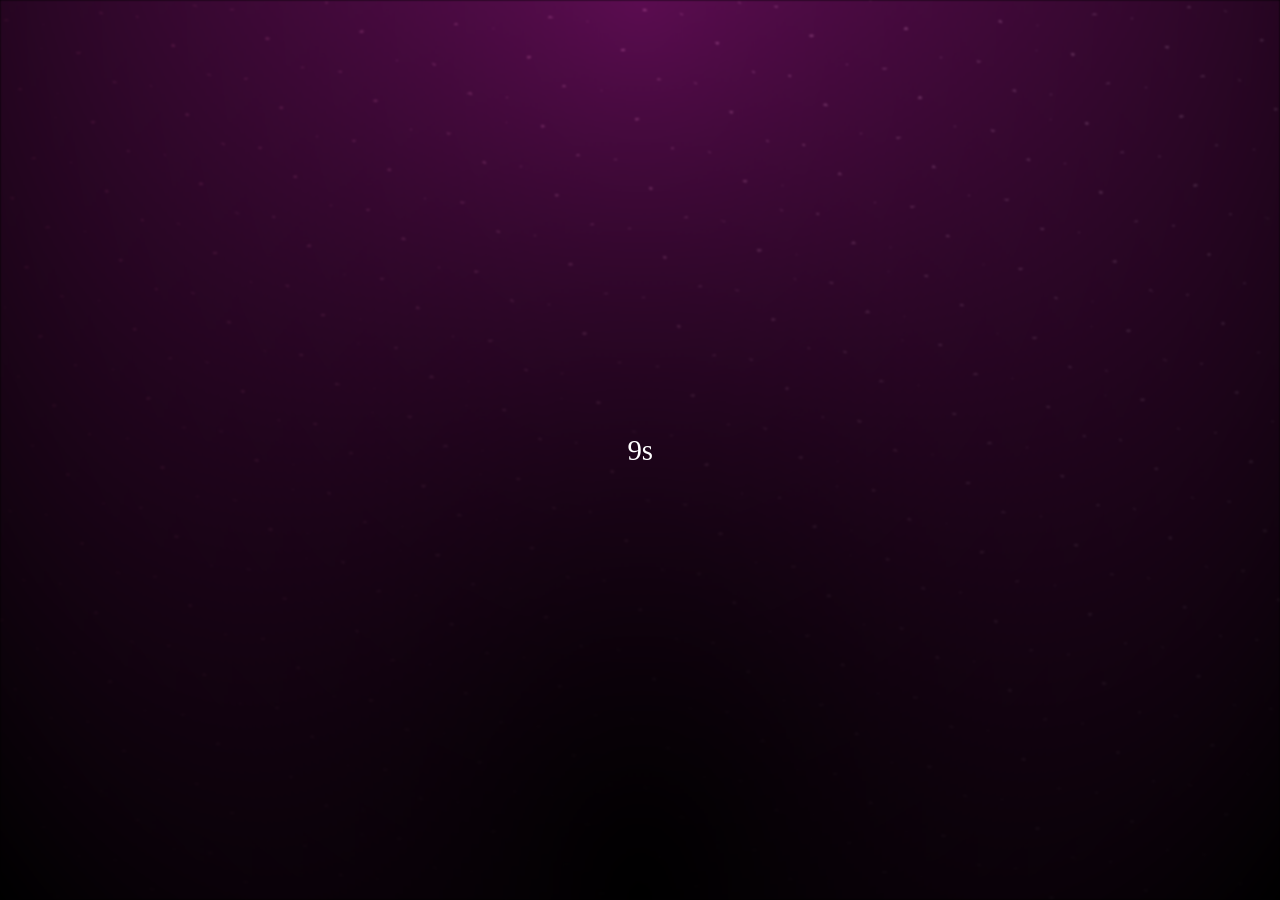
==== commit 440b19fd: "Update index.html" ====
--- a/index.html
+++ b/index.html
@@ -41,11 +41,10 @@
     var distance = countdownDate - now;
 
     // Calculate minutes and seconds
-    var minutes = Math.floor((distance % (1000 * 60 * 60)) / (1000 * 60));
-    var seconds = Math.floor((distance % (1000 * 60)) / 1000);
+    var seconds = Math.floor((distance % (1000 * 60)) / 900);
 
     // Display the countdown
-    document.getElementById("countdown").innerHTML = minutes + "m " + seconds + "s ";
+    document.getElementById("countdown").innerHTML =  + seconds + "s ";
 
     // If the countdown is over, redirect to another page
     if (distance < 0) {
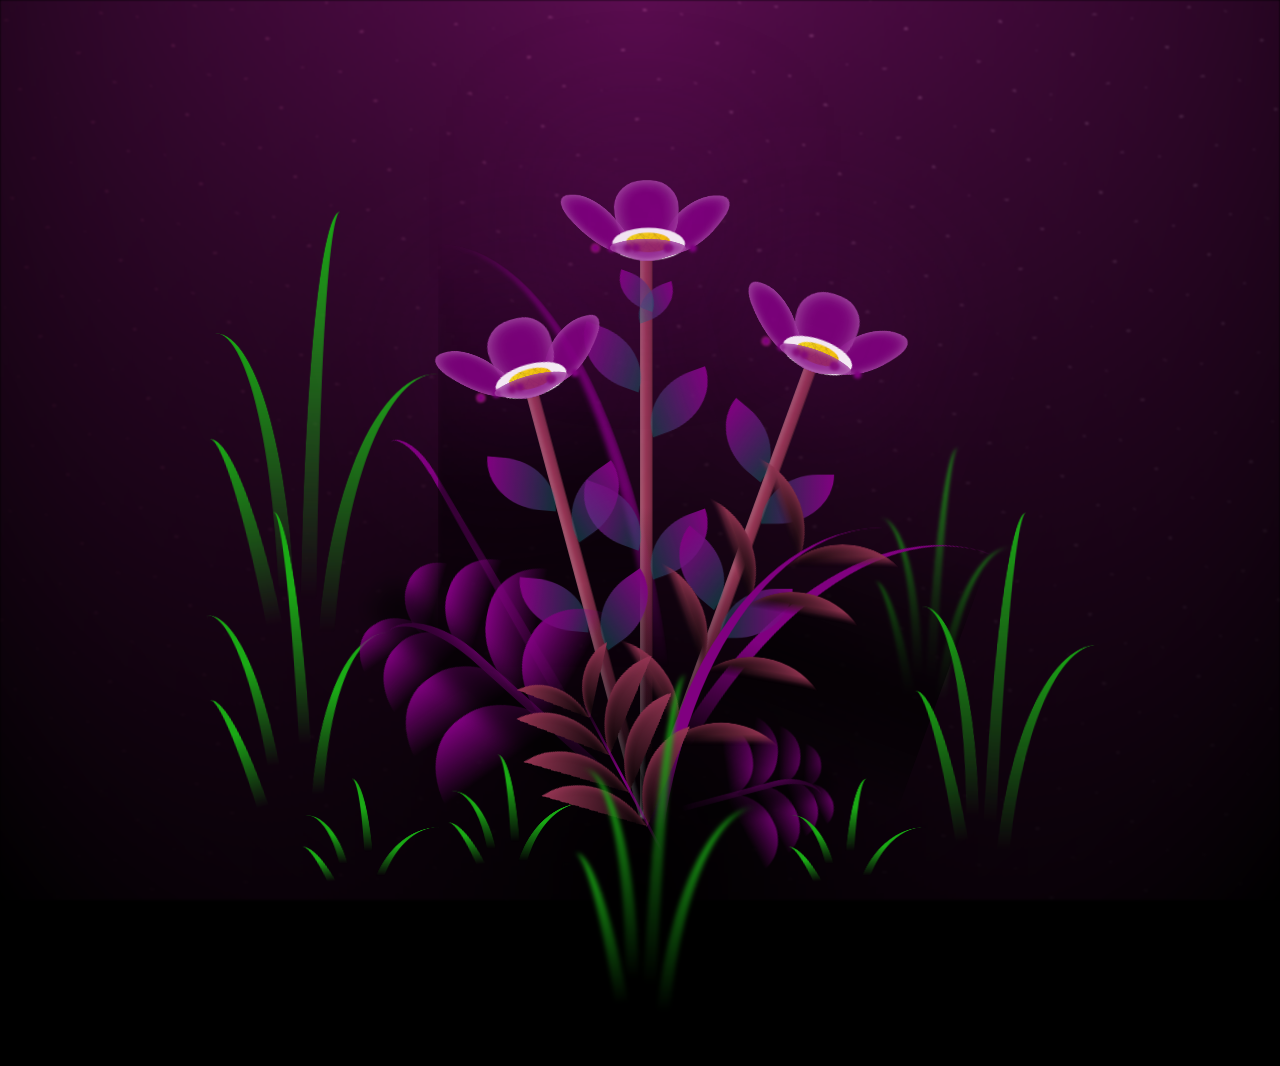
==== commit ee3568e1: "Update index.html" ====
--- a/index.html
+++ b/index.html
@@ -1,4 +1,347 @@
-<!DOCTYPE html>
+<html lang="en"><head>
+    <meta charset="UTF-8">
+    <meta http-equiv="X-UA-Compatible" content="IE=edge">
+    <meta name="viewport" content="width=device-width, initial-scale=1.0">
+      <link rel="stylesheet" href="style.css"/>
+    <title>Pandak na Cute</title>
+    <style>
+
+    </style>
+</head>
+<body class="" data-new-gr-c-s-check-loaded="14.1130.0" data-gr-ext-installed="">
+    <div class="night"></div>
+    <div class="flowers">
+      <div class="flower flower--1">
+        <div class="flower__leafs flower__leafs--1">
+          <div class="flower__leaf flower__leaf--1"></div>
+          <div class="flower__leaf flower__leaf--2"></div>
+          <div class="flower__leaf flower__leaf--3"></div>
+          <div class="flower__leaf flower__leaf--4"></div>
+          <div class="flower__white-circle"></div>
+  
+          <div class="flower__light flower__light--1"></div>
+          <div class="flower__light flower__light--2"></div>
+          <div class="flower__light flower__light--3"></div>
+          <div class="flower__light flower__light--4"></div>
+          <div class="flower__light flower__light--5"></div>
+          <div class="flower__light flower__light--6"></div>
+          <div class="flower__light flower__light--7"></div>
+          <div class="flower__light flower__light--8"></div>
+  
+        </div>
+        <div class="flower__line">
+          <div class="flower__line__leaf flower__line__leaf--1"></div>
+          <div class="flower__line__leaf flower__line__leaf--2"></div>
+          <div class="flower__line__leaf flower__line__leaf--3"></div>
+          <div class="flower__line__leaf flower__line__leaf--4"></div>
+          <div class="flower__line__leaf flower__line__leaf--5"></div>
+          <div class="flower__line__leaf flower__line__leaf--6"></div>
+        </div>
+      </div>
+  
+      <div class="flower flower--2">
+        <div class="flower__leafs flower__leafs--2">
+          <div class="flower__leaf flower__leaf--1"></div>
+          <div class="flower__leaf flower__leaf--2"></div>
+          <div class="flower__leaf flower__leaf--3"></div>
+          <div class="flower__leaf flower__leaf--4"></div>
+          <div class="flower__white-circle"></div>
+  
+          <div class="flower__light flower__light--1"></div>
+          <div class="flower__light flower__light--2"></div>
+          <div class="flower__light flower__light--3"></div>
+          <div class="flower__light flower__light--4"></div>
+          <div class="flower__light flower__light--5"></div>
+          <div class="flower__light flower__light--6"></div>
+          <div class="flower__light flower__light--7"></div>
+          <div class="flower__light flower__light--8"></div>
+  
+        </div>
+        <div class="flower__line">
+          <div class="flower__line__leaf flower__line__leaf--1"></div>
+          <div class="flower__line__leaf flower__line__leaf--2"></div>
+          <div class="flower__line__leaf flower__line__leaf--3"></div>
+          <div class="flower__line__leaf flower__line__leaf--4"></div>
+        </div>
+      </div>
+  
+      <div class="flower flower--3">
+        <div class="flower__leafs flower__leafs--3">
+          <div class="flower__leaf flower__leaf--1"></div>
+          <div class="flower__leaf flower__leaf--2"></div>
+          <div class="flower__leaf flower__leaf--3"></div>
+          <div class="flower__leaf flower__leaf--4"></div>
+          <div class="flower__white-circle"></div>
+  
+          <div class="flower__light flower__light--1"></div>
+          <div class="flower__light flower__light--2"></div>
+          <div class="flower__light flower__light--3"></div>
+          <div class="flower__light flower__light--4"></div>
+          <div class="flower__light flower__light--5"></div>
+          <div class="flower__light flower__light--6"></div>
+          <div class="flower__light flower__light--7"></div>
+          <div class="flower__light flower__light--8"></div>
+  
+        </div>
+        <div class="flower__line">
+          <div class="flower__line__leaf flower__line__leaf--1"></div>
+          <div class="flower__line__leaf flower__line__leaf--2"></div>
+          <div class="flower__line__leaf flower__line__leaf--3"></div>
+          <div class="flower__line__leaf flower__line__leaf--4"></div>
+        </div>
+      </div>
+  
+      <div class="grow-ans" style="--d:1.2s">
+        <div class="flower__g-long">
+          <div class="flower__g-long__top"></div>
+          <div class="flower__g-long__bottom"></div>
+        </div>
+      </div>
+  
+      <div class="growing-grass">
+        <div class="flower__grass flower__grass--1">
+          <div class="flower__grass--top"></div>
+          <div class="flower__grass--bottom"></div>
+          <div class="flower__grass__leaf flower__grass__leaf--1"></div>
+          <div class="flower__grass__leaf flower__grass__leaf--2"></div>
+          <div class="flower__grass__leaf flower__grass__leaf--3"></div>
+          <div class="flower__grass__leaf flower__grass__leaf--4"></div>
+          <div class="flower__grass__leaf flower__grass__leaf--5"></div>
+          <div class="flower__grass__leaf flower__grass__leaf--6"></div>
+          <div class="flower__grass__leaf flower__grass__leaf--7"></div>
+          <div class="flower__grass__leaf flower__grass__leaf--8"></div>
+          <div class="flower__grass__overlay"></div>
+        </div>
+      </div>
+  
+      <div class="growing-grass">
+        <div class="flower__grass flower__grass--2">
+          <div class="flower__grass--top"></div>
+          <div class="flower__grass--bottom"></div>
+          <div class="flower__grass__leaf flower__grass__leaf--1"></div>
+          <div class="flower__grass__leaf flower__grass__leaf--2"></div>
+          <div class="flower__grass__leaf flower__grass__leaf--3"></div>
+          <div class="flower__grass__leaf flower__grass__leaf--4"></div>
+          <div class="flower__grass__leaf flower__grass__leaf--5"></div>
+          <div class="flower__grass__leaf flower__grass__leaf--6"></div>
+          <div class="flower__grass__leaf flower__grass__leaf--7"></div>
+          <div class="flower__grass__leaf flower__grass__leaf--8"></div>
+          <div class="flower__grass__overlay"></div>
+        </div>
+      </div>
+  
+      <div class="grow-ans" style="--d:2.4s">
+        <div class="flower__g-right flower__g-right--1">
+          <div class="leaf"></div>
+        </div>
+      </div>
+  
+      <div class="grow-ans" style="--d:2.8s">
+        <div class="flower__g-right flower__g-right--2">
+          <div class="leaf"></div>
+        </div>
+      </div>
+  
+      <div class="grow-ans" style="--d:2.8s">
+        <div class="flower__g-front">
+          <div class="flower__g-front__leaf-wrapper flower__g-front__leaf-wrapper--1">
+            <div class="flower__g-front__leaf"></div>
+          </div>
+          <div class="flower__g-front__leaf-wrapper flower__g-front__leaf-wrapper--2">
+            <div class="flower__g-front__leaf"></div>
+          </div>
+          <div class="flower__g-front__leaf-wrapper flower__g-front__leaf-wrapper--3">
+            <div class="flower__g-front__leaf"></div>
+          </div>
+          <div class="flower__g-front__leaf-wrapper flower__g-front__leaf-wrapper--4">
+            <div class="flower__g-front__leaf"></div>
+          </div>
+          <div class="flower__g-front__leaf-wrapper flower__g-front__leaf-wrapper--5">
+            <div class="flower__g-front__leaf"></div>
+          </div>
+          <div class="flower__g-front__leaf-wrapper flower__g-front__leaf-wrapper--6">
+            <div class="flower__g-front__leaf"></div>
+          </div>
+          <div class="flower__g-front__leaf-wrapper flower__g-front__leaf-wrapper--7">
+            <div class="flower__g-front__leaf"></div>
+          </div>
+          <div class="flower__g-front__leaf-wrapper flower__g-front__leaf-wrapper--8">
+            <div class="flower__g-front__leaf"></div>
+          </div>
+          <div class="flower__g-front__line"></div>
+        </div>
+      </div>
+  
+      <div class="grow-ans" style="--d:3.2s">
+        <div class="flower__g-fr">
+          <div class="leaf"></div>
+          <div class="flower__g-fr__leaf flower__g-fr__leaf--1"></div>
+          <div class="flower__g-fr__leaf flower__g-fr__leaf--2"></div>
+          <div class="flower__g-fr__leaf flower__g-fr__leaf--3"></div>
+          <div class="flower__g-fr__leaf flower__g-fr__leaf--4"></div>
+          <div class="flower__g-fr__leaf flower__g-fr__leaf--5"></div>
+          <div class="flower__g-fr__leaf flower__g-fr__leaf--6"></div>
+          <div class="flower__g-fr__leaf flower__g-fr__leaf--7"></div>
+          <div class="flower__g-fr__leaf flower__g-fr__leaf--8"></div>
+        </div>
+      </div>
+  
+      <div class="long-g long-g--0">
+        <div class="grow-ans" style="--d:3s">
+          <div class="leaf leaf--0"></div>
+        </div>
+        <div class="grow-ans" style="--d:2.2s">
+          <div class="leaf leaf--1"></div>
+        </div>
+        <div class="grow-ans" style="--d:3.4s">
+          <div class="leaf leaf--2"></div>
+        </div>
+        <div class="grow-ans" style="--d:3.6s">
+          <div class="leaf leaf--3"></div>
+        </div>
+      </div>
+  
+      <div class="long-g long-g--1">
+        <div class="grow-ans" style="--d:3.6s">
+          <div class="leaf leaf--0"></div>
+        </div>
+        <div class="grow-ans" style="--d:3.8s">
+          <div class="leaf leaf--1"></div>
+        </div>
+        <div class="grow-ans" style="--d:4s">
+          <div class="leaf leaf--2"></div>
+        </div>
+        <div class="grow-ans" style="--d:4.2s">
+          <div class="leaf leaf--3"></div>
+        </div>
+      </div>
+  
+      <div class="long-g long-g--2">
+        <div class="grow-ans" style="--d:4s">
+          <div class="leaf leaf--0"></div>
+        </div>
+        <div class="grow-ans" style="--d:4.2s">
+          <div class="leaf leaf--1"></div>
+        </div>
+        <div class="grow-ans" style="--d:4.4s">
+          <div class="leaf leaf--2"></div>
+        </div>
+        <div class="grow-ans" style="--d:4.6s">
+          <div class="leaf leaf--3"></div>
+        </div>
+      </div>
+  
+      <div class="long-g long-g--3">
+        <div class="grow-ans" style="--d:4s">
+          <div class="leaf leaf--0"></div>
+        </div>
+        <div class="grow-ans" style="--d:4.2s">
+          <div class="leaf leaf--1"></div>
+        </div>
+        <div class="grow-ans" style="--d:3s">
+          <div class="leaf leaf--2"></div>
+        </div>
+        <div class="grow-ans" style="--d:3.6s">
+          <div class="leaf leaf--3"></div>
+        </div>
+      </div>
+  
+      <div class="long-g long-g--4">
+        <div class="grow-ans" style="--d:4s">
+          <div class="leaf leaf--0"></div>
+        </div>
+        <div class="grow-ans" style="--d:4.2s">
+          <div class="leaf leaf--1"></div>
+        </div>
+        <div class="grow-ans" style="--d:3s">
+          <div class="leaf leaf--2"></div>
+        </div>
+        <div class="grow-ans" style="--d:3.6s">
+          <div class="leaf leaf--3"></div>
+        </div>
+      </div>
+  
+      <div class="long-g long-g--5">
+        <div class="grow-ans" style="--d:4s">
+          <div class="leaf leaf--0"></div>
+        </div>
+        <div class="grow-ans" style="--d:4.2s">
+          <div class="leaf leaf--1"></div>
+        </div>
+        <div class="grow-ans" style="--d:3s">
+          <div class="leaf leaf--2"></div>
+        </div>
+        <div class="grow-ans" style="--d:3.6s">
+          <div class="leaf leaf--3"></div>
+        </div>
+      </div>
+  
+      <div class="long-g long-g--6">
+        <div class="grow-ans" style="--d:4.2s">
+          <div class="leaf leaf--0"></div>
+        </div>
+        <div class="grow-ans" style="--d:4.4s">
+          <div class="leaf leaf--1"></div>
+        </div>
+        <div class="grow-ans" style="--d:4.6s">
+          <div class="leaf leaf--2"></div>
+        </div>
+        <div class="grow-ans" style="--d:4.8s">
+          <div class="leaf leaf--3"></div>
+        </div>
+      </div>
+  
+      <div class="long-g long-g--7">
+        <div class="grow-ans" style="--d:3s">
+          <div class="leaf leaf--0"></div>
+        </div>
+        <div class="grow-ans" style="--d:3.2s">
+          <div class="leaf leaf--1"></div>
+        </div>
+        <div class="grow-ans" style="--d:3.5s">
+          <div class="leaf leaf--2"></div>
+        </div>
+        <div class="grow-ans" style="--d:3.6s">
+          <div class="leaf leaf--3"></div>
+        </div>
+      </div>
+    </div>
+<div id="countdownDate"></div>
+  
+    <script>   
+      // Kung ang pahina ay nag-load, alisin ang "not-loaded" class matapos ang 1 segundo
+      onload = () => {
+          const c = setTimeout(() => {
+              document.body.classList.remove("not-loaded");
+              clearTimeout(c);
+          }, 1000);
+      };
+
+      // Itakda ang countdown date (sa halimbawang ito, itinakda ito sa 10 segundo)
+      var countdownDate = new Date().getTime() + (10 * 60 * 1000); // 3 minutes in milliseconds
+
+      // I-update ang countdown kada segundo
+      var countdown = setInterval(function() {
+          // Kumuha ng kasalukuyang petsa at oras
+          var now = new Date().getTime();
+
+          // Kalkulahin ang natitirang oras
+          var distance = countdownDate - now;
+
+          // Kalkulahin ang segundo
+          var seconds = Math.floor(distance / 1000);
+
+          // Kung ang countdown ay tapos na, ilipat sa ibang pahina
+          if (seconds < 0) {
+              clearInterval(countdown); // Patakasin ang countdown interval
+              window.location.href = "flower.html"; // Palitan ang URL ng target na pahina
+          }
+      }, 1000);
+  </script>
+
+
+
+<!-- <!DOCTYPE html>
 <html lang="en">
 <head>
     <meta http-equiv="X-UA-Compatible" content="IE=edge">
@@ -47,12 +390,13 @@
     document.getElementById("countdown").innerHTML =  + seconds + "s ";
 
     // If the countdown is over, redirect to another page
-    if (distance < 0) {
+    if (seconds < 0) {
         clearInterval(countdown); // Clear the countdown interval
-        window.location.href = "letter.html"; // Replace with the target page URL
+        window.location.href = "flower.html"; // Replace with the target page URL
     }
 }, 1000);
 </script>
 
 </body>
 </html>
+ -->
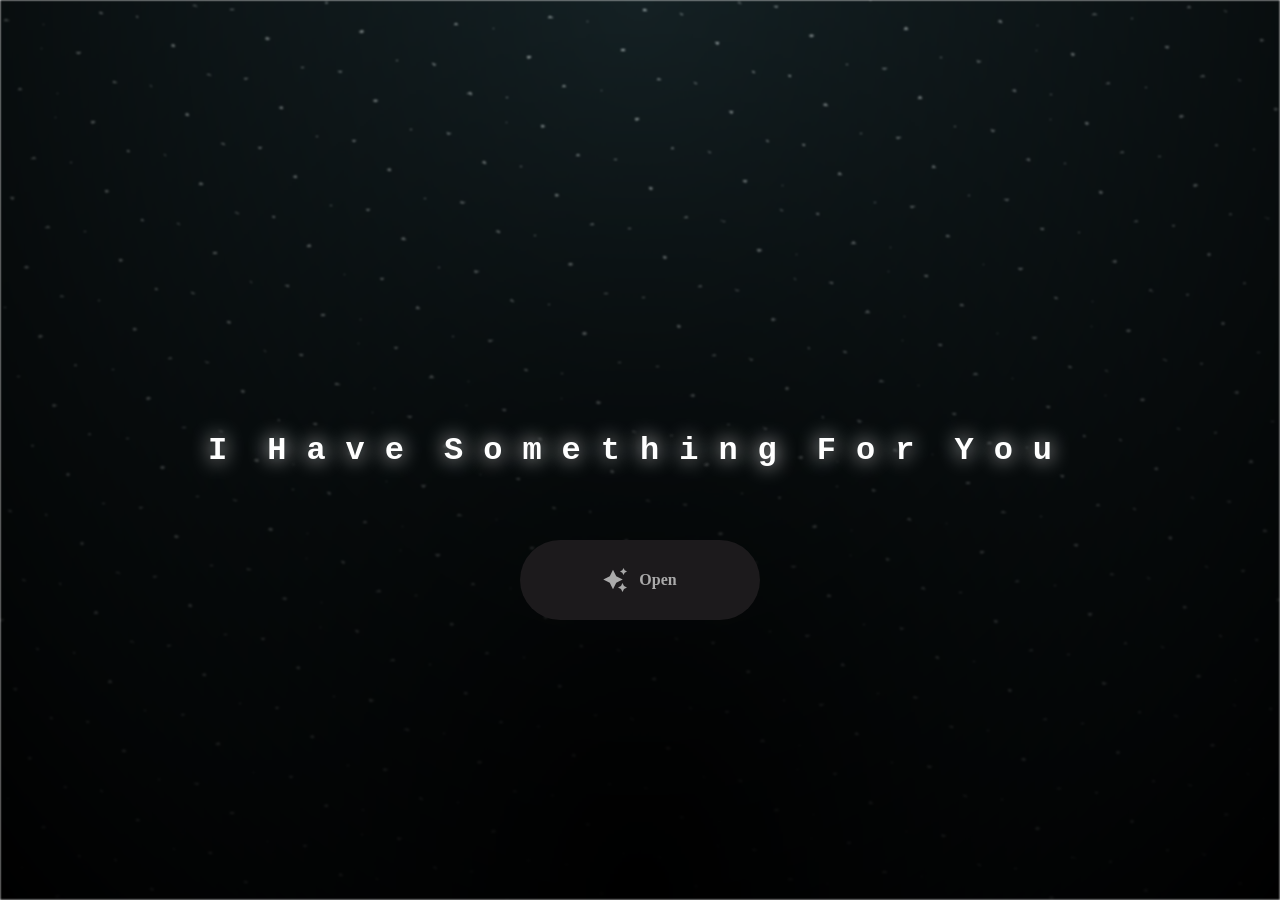
==== commit a3db64e4: "flowers" ====
--- a/index.html
+++ b/index.html
@@ -1,402 +1,36 @@
-<html lang="en"><head>
-    <meta charset="UTF-8">
-    <meta http-equiv="X-UA-Compatible" content="IE=edge">
-    <meta name="viewport" content="width=device-width, initial-scale=1.0">
-      <link rel="stylesheet" href="style.css"/>
-    <title>Pandak na Cute</title>
-    <style>
+<html lang="en">
 
-    </style>
+<head>
+  <meta charset="UTF-8">
+  <meta name="viewport" content="width=device-width, initial-scale=1.0">
+  <link rel="shortcut icon" href="images/gift.png" type="image/x-icon">
+  <link rel="stylesheet" href="css/index.css">
+
+  <!-- Document Title -->
+  <title>I Have Something</title>
 </head>
-<body class="" data-new-gr-c-s-check-loaded="14.1130.0" data-gr-ext-installed="">
-    <div class="night"></div>
-    <div class="flowers">
-      <div class="flower flower--1">
-        <div class="flower__leafs flower__leafs--1">
-          <div class="flower__leaf flower__leaf--1"></div>
-          <div class="flower__leaf flower__leaf--2"></div>
-          <div class="flower__leaf flower__leaf--3"></div>
-          <div class="flower__leaf flower__leaf--4"></div>
-          <div class="flower__white-circle"></div>
-  
-          <div class="flower__light flower__light--1"></div>
-          <div class="flower__light flower__light--2"></div>
-          <div class="flower__light flower__light--3"></div>
-          <div class="flower__light flower__light--4"></div>
-          <div class="flower__light flower__light--5"></div>
-          <div class="flower__light flower__light--6"></div>
-          <div class="flower__light flower__light--7"></div>
-          <div class="flower__light flower__light--8"></div>
-  
-        </div>
-        <div class="flower__line">
-          <div class="flower__line__leaf flower__line__leaf--1"></div>
-          <div class="flower__line__leaf flower__line__leaf--2"></div>
-          <div class="flower__line__leaf flower__line__leaf--3"></div>
-          <div class="flower__line__leaf flower__line__leaf--4"></div>
-          <div class="flower__line__leaf flower__line__leaf--5"></div>
-          <div class="flower__line__leaf flower__line__leaf--6"></div>
-        </div>
-      </div>
-  
-      <div class="flower flower--2">
-        <div class="flower__leafs flower__leafs--2">
-          <div class="flower__leaf flower__leaf--1"></div>
-          <div class="flower__leaf flower__leaf--2"></div>
-          <div class="flower__leaf flower__leaf--3"></div>
-          <div class="flower__leaf flower__leaf--4"></div>
-          <div class="flower__white-circle"></div>
-  
-          <div class="flower__light flower__light--1"></div>
-          <div class="flower__light flower__light--2"></div>
-          <div class="flower__light flower__light--3"></div>
-          <div class="flower__light flower__light--4"></div>
-          <div class="flower__light flower__light--5"></div>
-          <div class="flower__light flower__light--6"></div>
-          <div class="flower__light flower__light--7"></div>
-          <div class="flower__light flower__light--8"></div>
-  
-        </div>
-        <div class="flower__line">
-          <div class="flower__line__leaf flower__line__leaf--1"></div>
-          <div class="flower__line__leaf flower__line__leaf--2"></div>
-          <div class="flower__line__leaf flower__line__leaf--3"></div>
-          <div class="flower__line__leaf flower__line__leaf--4"></div>
-        </div>
-      </div>
-  
-      <div class="flower flower--3">
-        <div class="flower__leafs flower__leafs--3">
-          <div class="flower__leaf flower__leaf--1"></div>
-          <div class="flower__leaf flower__leaf--2"></div>
-          <div class="flower__leaf flower__leaf--3"></div>
-          <div class="flower__leaf flower__leaf--4"></div>
-          <div class="flower__white-circle"></div>
-  
-          <div class="flower__light flower__light--1"></div>
-          <div class="flower__light flower__light--2"></div>
-          <div class="flower__light flower__light--3"></div>
-          <div class="flower__light flower__light--4"></div>
-          <div class="flower__light flower__light--5"></div>
-          <div class="flower__light flower__light--6"></div>
-          <div class="flower__light flower__light--7"></div>
-          <div class="flower__light flower__light--8"></div>
-  
-        </div>
-        <div class="flower__line">
-          <div class="flower__line__leaf flower__line__leaf--1"></div>
-          <div class="flower__line__leaf flower__line__leaf--2"></div>
-          <div class="flower__line__leaf flower__line__leaf--3"></div>
-          <div class="flower__line__leaf flower__line__leaf--4"></div>
-        </div>
-      </div>
-  
-      <div class="grow-ans" style="--d:1.2s">
-        <div class="flower__g-long">
-          <div class="flower__g-long__top"></div>
-          <div class="flower__g-long__bottom"></div>
-        </div>
-      </div>
-  
-      <div class="growing-grass">
-        <div class="flower__grass flower__grass--1">
-          <div class="flower__grass--top"></div>
-          <div class="flower__grass--bottom"></div>
-          <div class="flower__grass__leaf flower__grass__leaf--1"></div>
-          <div class="flower__grass__leaf flower__grass__leaf--2"></div>
-          <div class="flower__grass__leaf flower__grass__leaf--3"></div>
-          <div class="flower__grass__leaf flower__grass__leaf--4"></div>
-          <div class="flower__grass__leaf flower__grass__leaf--5"></div>
-          <div class="flower__grass__leaf flower__grass__leaf--6"></div>
-          <div class="flower__grass__leaf flower__grass__leaf--7"></div>
-          <div class="flower__grass__leaf flower__grass__leaf--8"></div>
-          <div class="flower__grass__overlay"></div>
-        </div>
-      </div>
-  
-      <div class="growing-grass">
-        <div class="flower__grass flower__grass--2">
-          <div class="flower__grass--top"></div>
-          <div class="flower__grass--bottom"></div>
-          <div class="flower__grass__leaf flower__grass__leaf--1"></div>
-          <div class="flower__grass__leaf flower__grass__leaf--2"></div>
-          <div class="flower__grass__leaf flower__grass__leaf--3"></div>
-          <div class="flower__grass__leaf flower__grass__leaf--4"></div>
-          <div class="flower__grass__leaf flower__grass__leaf--5"></div>
-          <div class="flower__grass__leaf flower__grass__leaf--6"></div>
-          <div class="flower__grass__leaf flower__grass__leaf--7"></div>
-          <div class="flower__grass__leaf flower__grass__leaf--8"></div>
-          <div class="flower__grass__overlay"></div>
-        </div>
-      </div>
-  
-      <div class="grow-ans" style="--d:2.4s">
-        <div class="flower__g-right flower__g-right--1">
-          <div class="leaf"></div>
-        </div>
-      </div>
-  
-      <div class="grow-ans" style="--d:2.8s">
-        <div class="flower__g-right flower__g-right--2">
-          <div class="leaf"></div>
-        </div>
-      </div>
-  
-      <div class="grow-ans" style="--d:2.8s">
-        <div class="flower__g-front">
-          <div class="flower__g-front__leaf-wrapper flower__g-front__leaf-wrapper--1">
-            <div class="flower__g-front__leaf"></div>
-          </div>
-          <div class="flower__g-front__leaf-wrapper flower__g-front__leaf-wrapper--2">
-            <div class="flower__g-front__leaf"></div>
-          </div>
-          <div class="flower__g-front__leaf-wrapper flower__g-front__leaf-wrapper--3">
-            <div class="flower__g-front__leaf"></div>
-          </div>
-          <div class="flower__g-front__leaf-wrapper flower__g-front__leaf-wrapper--4">
-            <div class="flower__g-front__leaf"></div>
-          </div>
-          <div class="flower__g-front__leaf-wrapper flower__g-front__leaf-wrapper--5">
-            <div class="flower__g-front__leaf"></div>
-          </div>
-          <div class="flower__g-front__leaf-wrapper flower__g-front__leaf-wrapper--6">
-            <div class="flower__g-front__leaf"></div>
-          </div>
-          <div class="flower__g-front__leaf-wrapper flower__g-front__leaf-wrapper--7">
-            <div class="flower__g-front__leaf"></div>
-          </div>
-          <div class="flower__g-front__leaf-wrapper flower__g-front__leaf-wrapper--8">
-            <div class="flower__g-front__leaf"></div>
-          </div>
-          <div class="flower__g-front__line"></div>
-        </div>
-      </div>
-  
-      <div class="grow-ans" style="--d:3.2s">
-        <div class="flower__g-fr">
-          <div class="leaf"></div>
-          <div class="flower__g-fr__leaf flower__g-fr__leaf--1"></div>
-          <div class="flower__g-fr__leaf flower__g-fr__leaf--2"></div>
-          <div class="flower__g-fr__leaf flower__g-fr__leaf--3"></div>
-          <div class="flower__g-fr__leaf flower__g-fr__leaf--4"></div>
-          <div class="flower__g-fr__leaf flower__g-fr__leaf--5"></div>
-          <div class="flower__g-fr__leaf flower__g-fr__leaf--6"></div>
-          <div class="flower__g-fr__leaf flower__g-fr__leaf--7"></div>
-          <div class="flower__g-fr__leaf flower__g-fr__leaf--8"></div>
-        </div>
-      </div>
-  
-      <div class="long-g long-g--0">
-        <div class="grow-ans" style="--d:3s">
-          <div class="leaf leaf--0"></div>
-        </div>
-        <div class="grow-ans" style="--d:2.2s">
-          <div class="leaf leaf--1"></div>
-        </div>
-        <div class="grow-ans" style="--d:3.4s">
-          <div class="leaf leaf--2"></div>
-        </div>
-        <div class="grow-ans" style="--d:3.6s">
-          <div class="leaf leaf--3"></div>
-        </div>
-      </div>
-  
-      <div class="long-g long-g--1">
-        <div class="grow-ans" style="--d:3.6s">
-          <div class="leaf leaf--0"></div>
-        </div>
-        <div class="grow-ans" style="--d:3.8s">
-          <div class="leaf leaf--1"></div>
-        </div>
-        <div class="grow-ans" style="--d:4s">
-          <div class="leaf leaf--2"></div>
-        </div>
-        <div class="grow-ans" style="--d:4.2s">
-          <div class="leaf leaf--3"></div>
-        </div>
-      </div>
-  
-      <div class="long-g long-g--2">
-        <div class="grow-ans" style="--d:4s">
-          <div class="leaf leaf--0"></div>
-        </div>
-        <div class="grow-ans" style="--d:4.2s">
-          <div class="leaf leaf--1"></div>
-        </div>
-        <div class="grow-ans" style="--d:4.4s">
-          <div class="leaf leaf--2"></div>
-        </div>
-        <div class="grow-ans" style="--d:4.6s">
-          <div class="leaf leaf--3"></div>
-        </div>
-      </div>
-  
-      <div class="long-g long-g--3">
-        <div class="grow-ans" style="--d:4s">
-          <div class="leaf leaf--0"></div>
-        </div>
-        <div class="grow-ans" style="--d:4.2s">
-          <div class="leaf leaf--1"></div>
-        </div>
-        <div class="grow-ans" style="--d:3s">
-          <div class="leaf leaf--2"></div>
-        </div>
-        <div class="grow-ans" style="--d:3.6s">
-          <div class="leaf leaf--3"></div>
-        </div>
-      </div>
-  
-      <div class="long-g long-g--4">
-        <div class="grow-ans" style="--d:4s">
-          <div class="leaf leaf--0"></div>
-        </div>
-        <div class="grow-ans" style="--d:4.2s">
-          <div class="leaf leaf--1"></div>
-        </div>
-        <div class="grow-ans" style="--d:3s">
-          <div class="leaf leaf--2"></div>
-        </div>
-        <div class="grow-ans" style="--d:3.6s">
-          <div class="leaf leaf--3"></div>
-        </div>
-      </div>
-  
-      <div class="long-g long-g--5">
-        <div class="grow-ans" style="--d:4s">
-          <div class="leaf leaf--0"></div>
-        </div>
-        <div class="grow-ans" style="--d:4.2s">
-          <div class="leaf leaf--1"></div>
-        </div>
-        <div class="grow-ans" style="--d:3s">
-          <div class="leaf leaf--2"></div>
-        </div>
-        <div class="grow-ans" style="--d:3.6s">
-          <div class="leaf leaf--3"></div>
-        </div>
-      </div>
-  
-      <div class="long-g long-g--6">
-        <div class="grow-ans" style="--d:4.2s">
-          <div class="leaf leaf--0"></div>
-        </div>
-        <div class="grow-ans" style="--d:4.4s">
-          <div class="leaf leaf--1"></div>
-        </div>
-        <div class="grow-ans" style="--d:4.6s">
-          <div class="leaf leaf--2"></div>
-        </div>
-        <div class="grow-ans" style="--d:4.8s">
-          <div class="leaf leaf--3"></div>
-        </div>
-      </div>
-  
-      <div class="long-g long-g--7">
-        <div class="grow-ans" style="--d:3s">
-          <div class="leaf leaf--0"></div>
-        </div>
-        <div class="grow-ans" style="--d:3.2s">
-          <div class="leaf leaf--1"></div>
-        </div>
-        <div class="grow-ans" style="--d:3.5s">
-          <div class="leaf leaf--2"></div>
-        </div>
-        <div class="grow-ans" style="--d:3.6s">
-          <div class="leaf leaf--3"></div>
-        </div>
-      </div>
-    </div>
-<div id="countdownDate"></div>
-  
-    <script>   
-      // Kung ang pahina ay nag-load, alisin ang "not-loaded" class matapos ang 1 segundo
-      onload = () => {
-          const c = setTimeout(() => {
-              document.body.classList.remove("not-loaded");
-              clearTimeout(c);
-          }, 1000);
-      };
 
-      // Itakda ang countdown date (sa halimbawang ito, itinakda ito sa 10 segundo)
-      var countdownDate = new Date().getTime() + (10 * 60 * 1000); // 3 minutes in milliseconds
+<body>
+  <!-- Background -->
+  <div class="night"></div>
 
-      // I-update ang countdown kada segundo
-      var countdown = setInterval(function() {
-          // Kumuha ng kasalukuyang petsa at oras
-          var now = new Date().getTime();
+  <!-- Title -->
+  <h1 class="title"></h1>
 
-          // Kalkulahin ang natitirang oras
-          var distance = countdownDate - now;
+  <!-- Button -->
+  <div style="position: absolute; top: 60vh; width: 100%; display: flex; justify-content: center;">
+    <a href="flower.html" class="btn">
+      <svg height="24" width="24" fill="#FFFFFF" viewBox="0 0 24 24" data-name="Layer 1" id="Layer_1" class="sparkle">
+        <path
+          d="M10,21.236,6.755,14.745.264,11.5,6.755,8.255,10,1.764l3.245,6.491L19.736,11.5l-6.491,3.245ZM18,21l1.5,3L21,21l3-1.5L21,18l-1.5-3L18,18l-3,1.5ZM19.333,4.667,20.5,7l1.167-2.333L24,3.5,21.667,2.333,20.5,0,19.333,2.333,17,3.5Z">
+        </path>
+      </svg>
 
-          // Kalkulahin ang segundo
-          var seconds = Math.floor(distance / 1000);
+      <span class="text">Open</span>
+    </a>
+  </div>
 
-          // Kung ang countdown ay tapos na, ilipat sa ibang pahina
-          if (seconds < 0) {
-              clearInterval(countdown); // Patakasin ang countdown interval
-              window.location.href = "flower.html"; // Palitan ang URL ng target na pahina
-          }
-      }, 1000);
-  </script>
+  <script src="js/index.js"></script>
+</body>
 
-
-
-<!-- <!DOCTYPE html>
-<html lang="en">
-<head>
-    <meta http-equiv="X-UA-Compatible" content="IE=edge">
-    <meta name="viewport" content="width=device-width, initial-scale=1.0">
-    <link rel="stylesheet" href="style.css"/>
-    <style>
-        body {
-            margin: 0;
-            display: flex;
-            align-items: center;
-            justify-content: center;
-            height: 100vh;
-        }
-
-        #countdown {
-            font-size: 24px;
-            color: #FFFFFF; /* Set the text color to black */
-            text-align: center;
-            font-size:2rem;
-        }
-    </style>
-    <title>Pandak na Cute</title>
-</head>
-<body class="" data-new-gr-c-s-check-loaded="14.1130.0" data-gr-ext-installed="">
-  <div class="night"></div>
-  <div class="flowers">
-
-<div id="countdown"></div>
-</div>
-<script>
-// Set the countdown date (in this example, it's set to 10 seconds)
-var countdownDate = new Date().getTime() + 10000;
-
-// Update the countdown every 1 second
-var countdown = setInterval(function() {
-    // Get the current date and time
-    var now = new Date().getTime();
-
-    // Calculate the remaining time
-    var distance = countdownDate - now;
-
-    // Calculate minutes and seconds
-    var seconds = Math.floor((distance % (1000 * 60)) / 900);
-
-    // Display the countdown
-    document.getElementById("countdown").innerHTML =  + seconds + "s ";
-
-    // If the countdown is over, redirect to another page
-    if (seconds < 0) {
-        clearInterval(countdown); // Clear the countdown interval
-        window.location.href = "flower.html"; // Replace with the target page URL
-    }
-}, 1000);
-</script>
-
-</body>
-</html>
- -->
+</html>
--- a/css/index.css
+++ b/css/index.css
@@ -0,0 +1,111 @@
+*,
+*::after,
+*::before {
+  padding: 0;
+  margin: 0;
+  box-sizing: border-box;
+}
+
+:root {
+  --dark-color: #000;
+}
+
+.night {
+  position: fixed;
+  left: 50%;
+  top: 0;
+  transform: translateX(-50%);
+  width: 100%;
+  height: 100%;
+  filter: blur(0.1vmin);
+  background-image: radial-gradient(ellipse at top, transparent 0%, var(--dark-color)), radial-gradient(ellipse at bottom, var(--dark-color), rgba(145, 233, 255, 0.2)), repeating-linear-gradient(220deg, rgb(0, 0, 0) 0px, rgb(0, 0, 0) 19px, transparent 19px, transparent 22px), repeating-linear-gradient(189deg, rgb(0, 0, 0) 0px, rgb(0, 0, 0) 19px, transparent 19px, transparent 22px), repeating-linear-gradient(148deg, rgb(0, 0, 0) 0px, rgb(0, 0, 0) 19px, transparent 19px, transparent 22px), linear-gradient(90deg, rgb(255, 255, 250), rgb(240, 240, 240));
+}
+
+.title {
+  position: absolute;
+  top: 0;
+  left: 0;
+  color: white;
+  font-family: 'Courier New', Courier, monospace;
+
+  display: flex;
+  flex-wrap: wrap;
+  justify-content: center;
+  align-content: center;
+  align-items: center;
+
+  width: 100%;
+  height: 100vh;
+  text-shadow: 0 0 20px white;
+  letter-spacing: 0px;
+}
+
+@media (min-width: 500px) {
+  .title {
+    letter-spacing: 20px;
+  }
+}
+
+@keyframes typing {
+  from {
+    opacity: 0;
+  }
+
+  to {
+    opacity: 1;
+  }
+}
+
+/* Terapkan animasi dengan delay */
+.title span {
+  opacity: 0;
+  animation: typing 1s ease forwards;
+  animation-delay: var(--delay);
+}
+
+a {
+  text-decoration: none;
+}
+
+.btn {
+  border: none;
+  width: 15em;
+  height: 5em;
+  border-radius: 3em;
+  display: flex;
+  justify-content: center;
+  align-items: center;
+  gap: 12px;
+  background: #1C1A1C;
+  cursor: pointer;
+  transition: all 450ms ease-in-out;
+}
+
+.sparkle {
+  fill: #AAAAAA;
+  transition: all 800ms ease;
+}
+
+.text {
+  font-weight: 600;
+  color: #AAAAAA;
+  font-size: medium;
+}
+
+.btn:hover {
+  background: linear-gradient(0deg, #A47CF3, #683FEA);
+  box-shadow: inset 0px 1px 0px 0px rgba(255, 255, 255, 0.4),
+    inset 0px -4px 0px 0px rgba(0, 0, 0, 0.2),
+    0px 0px 0px 4px rgba(255, 255, 255, 0.2),
+    0px 0px 180px 0px #9917FF;
+  transform: translateY(-2px);
+}
+
+.btn:hover .text {
+  color: white;
+}
+
+.btn:hover .sparkle {
+  fill: white;
+  transform: scale(1.2);
+}
